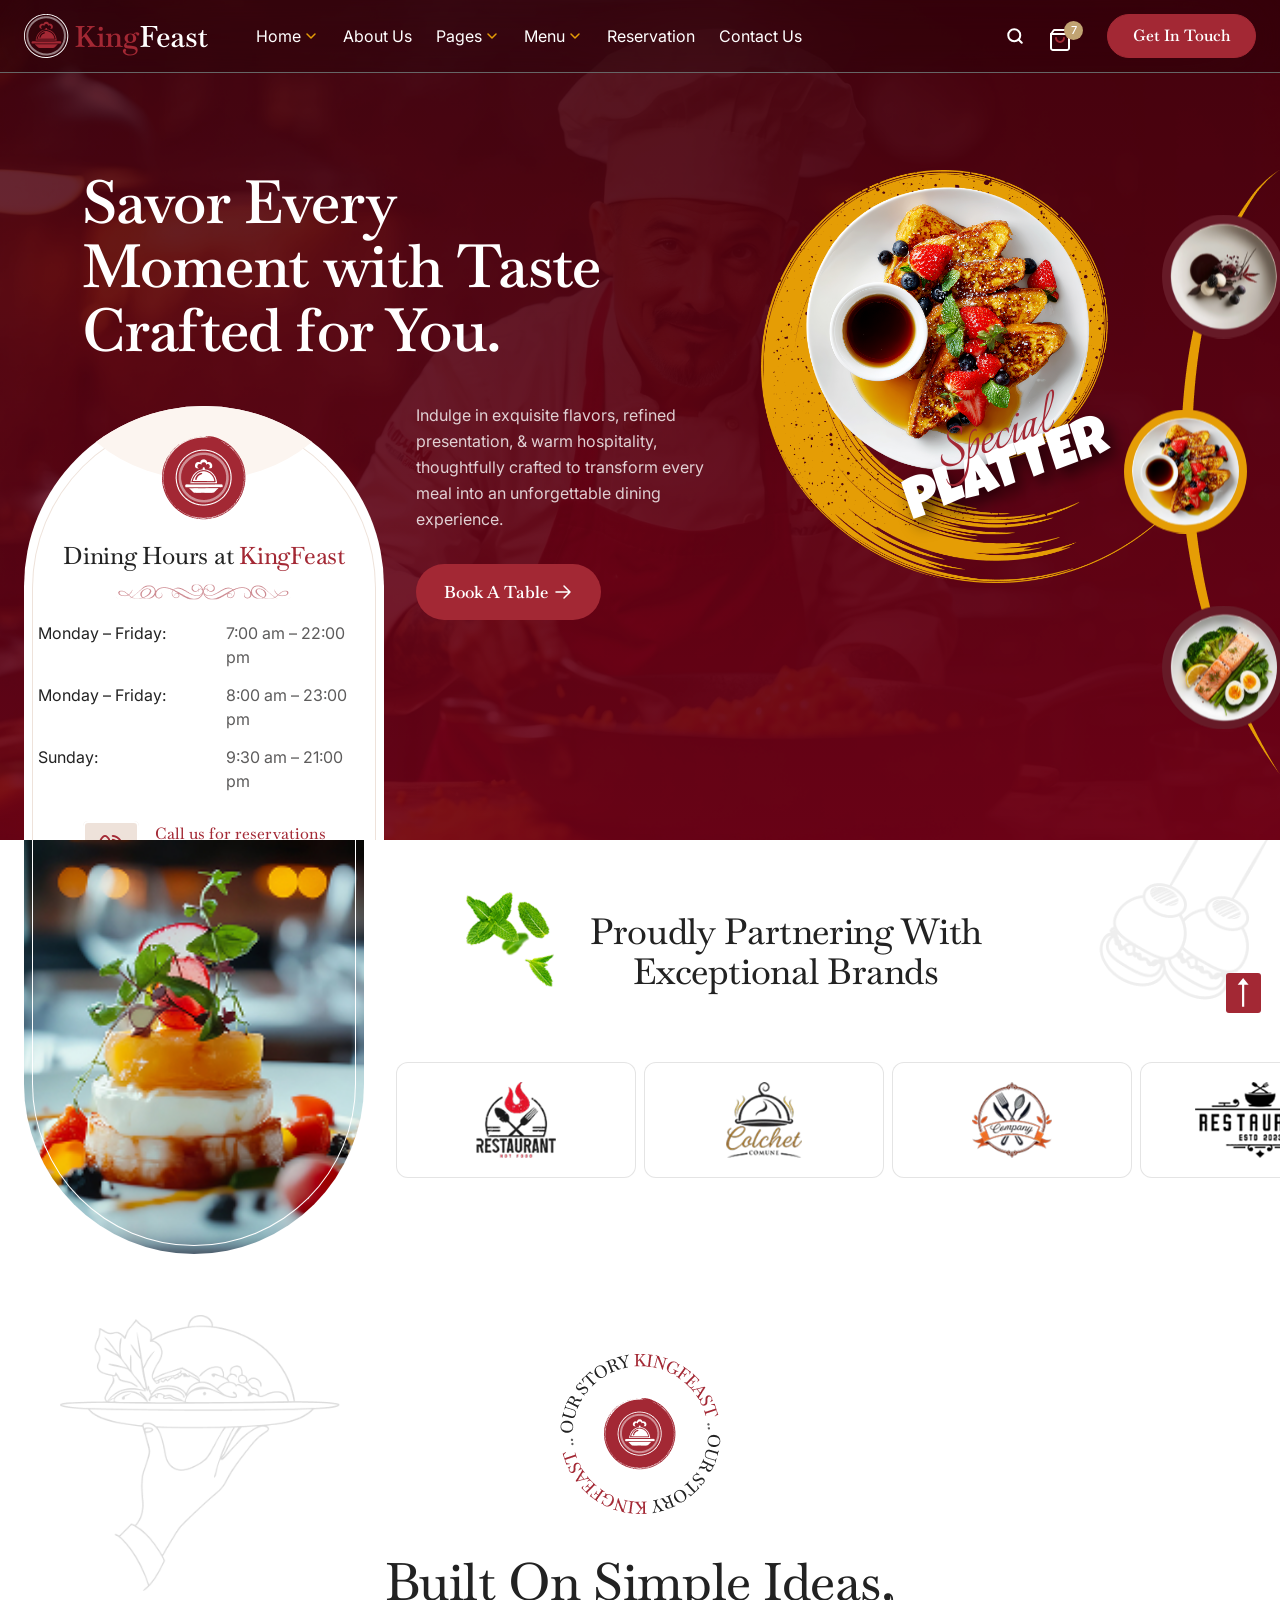
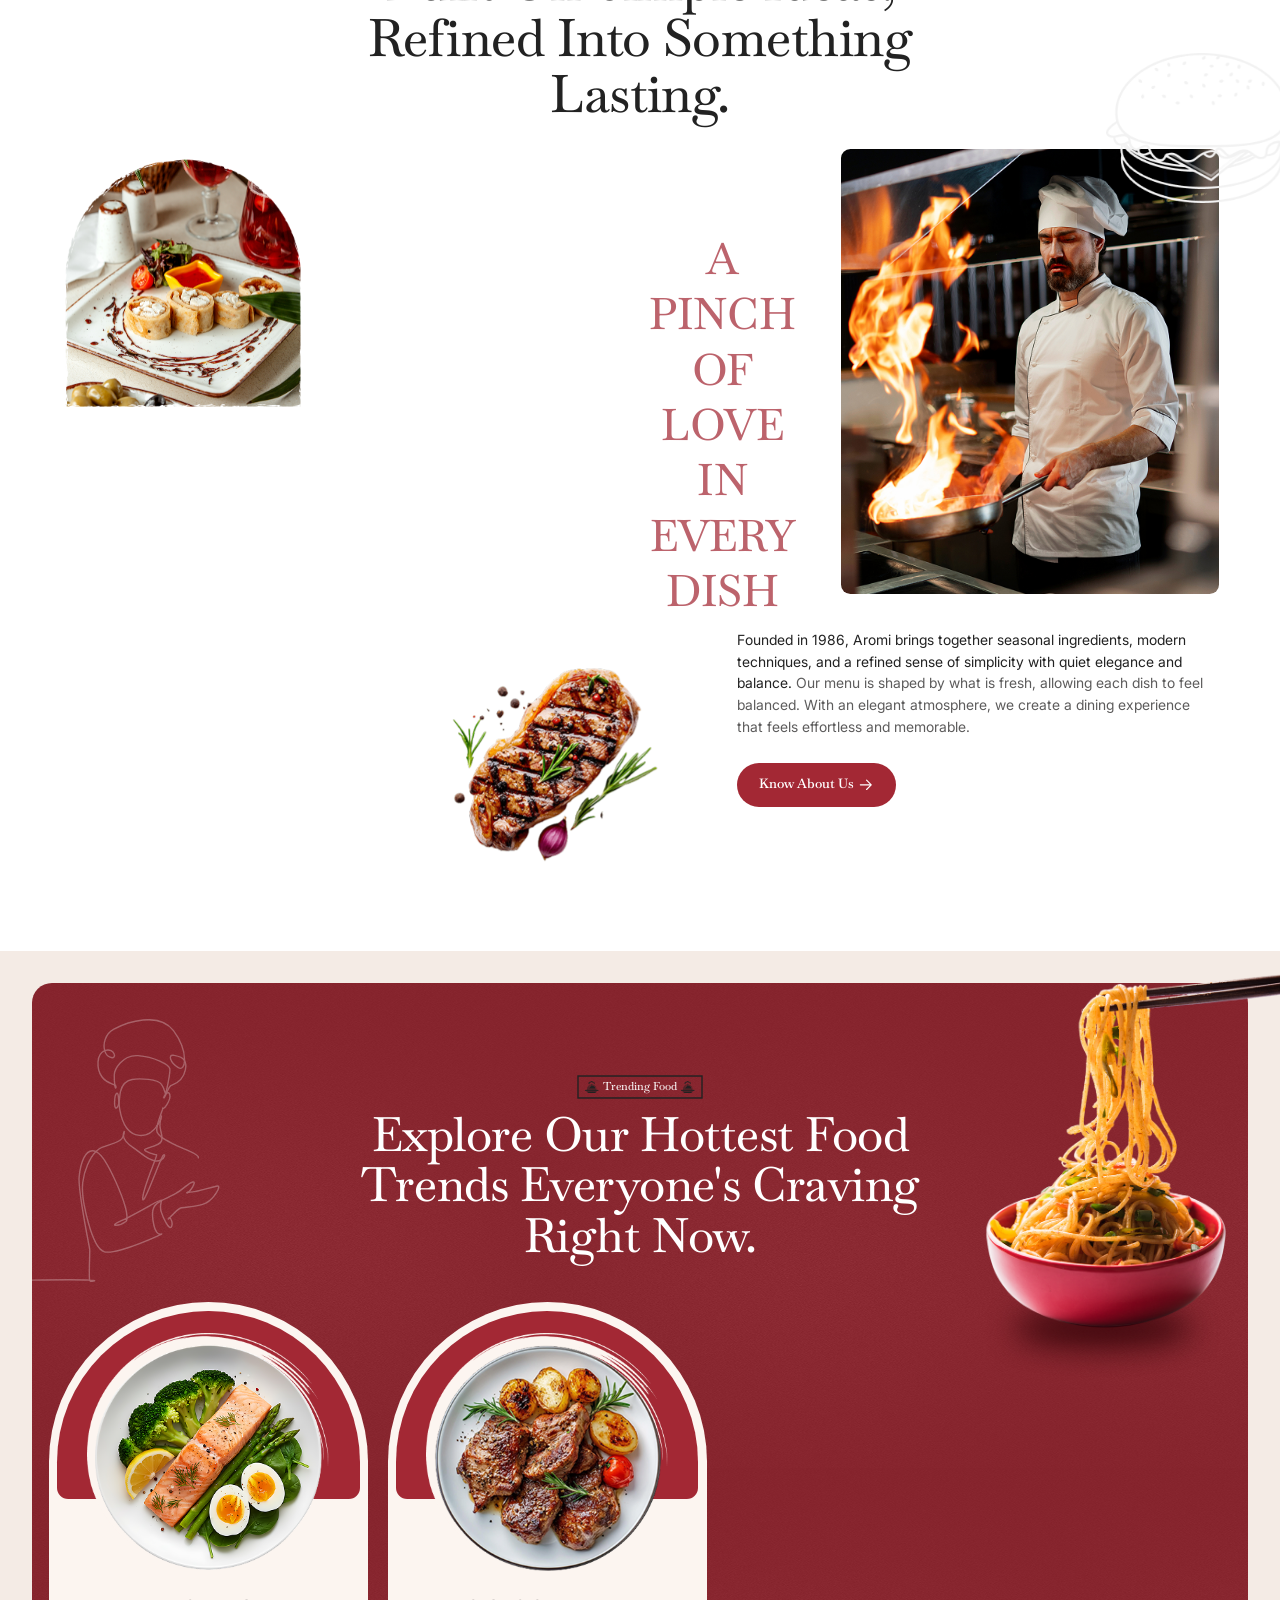
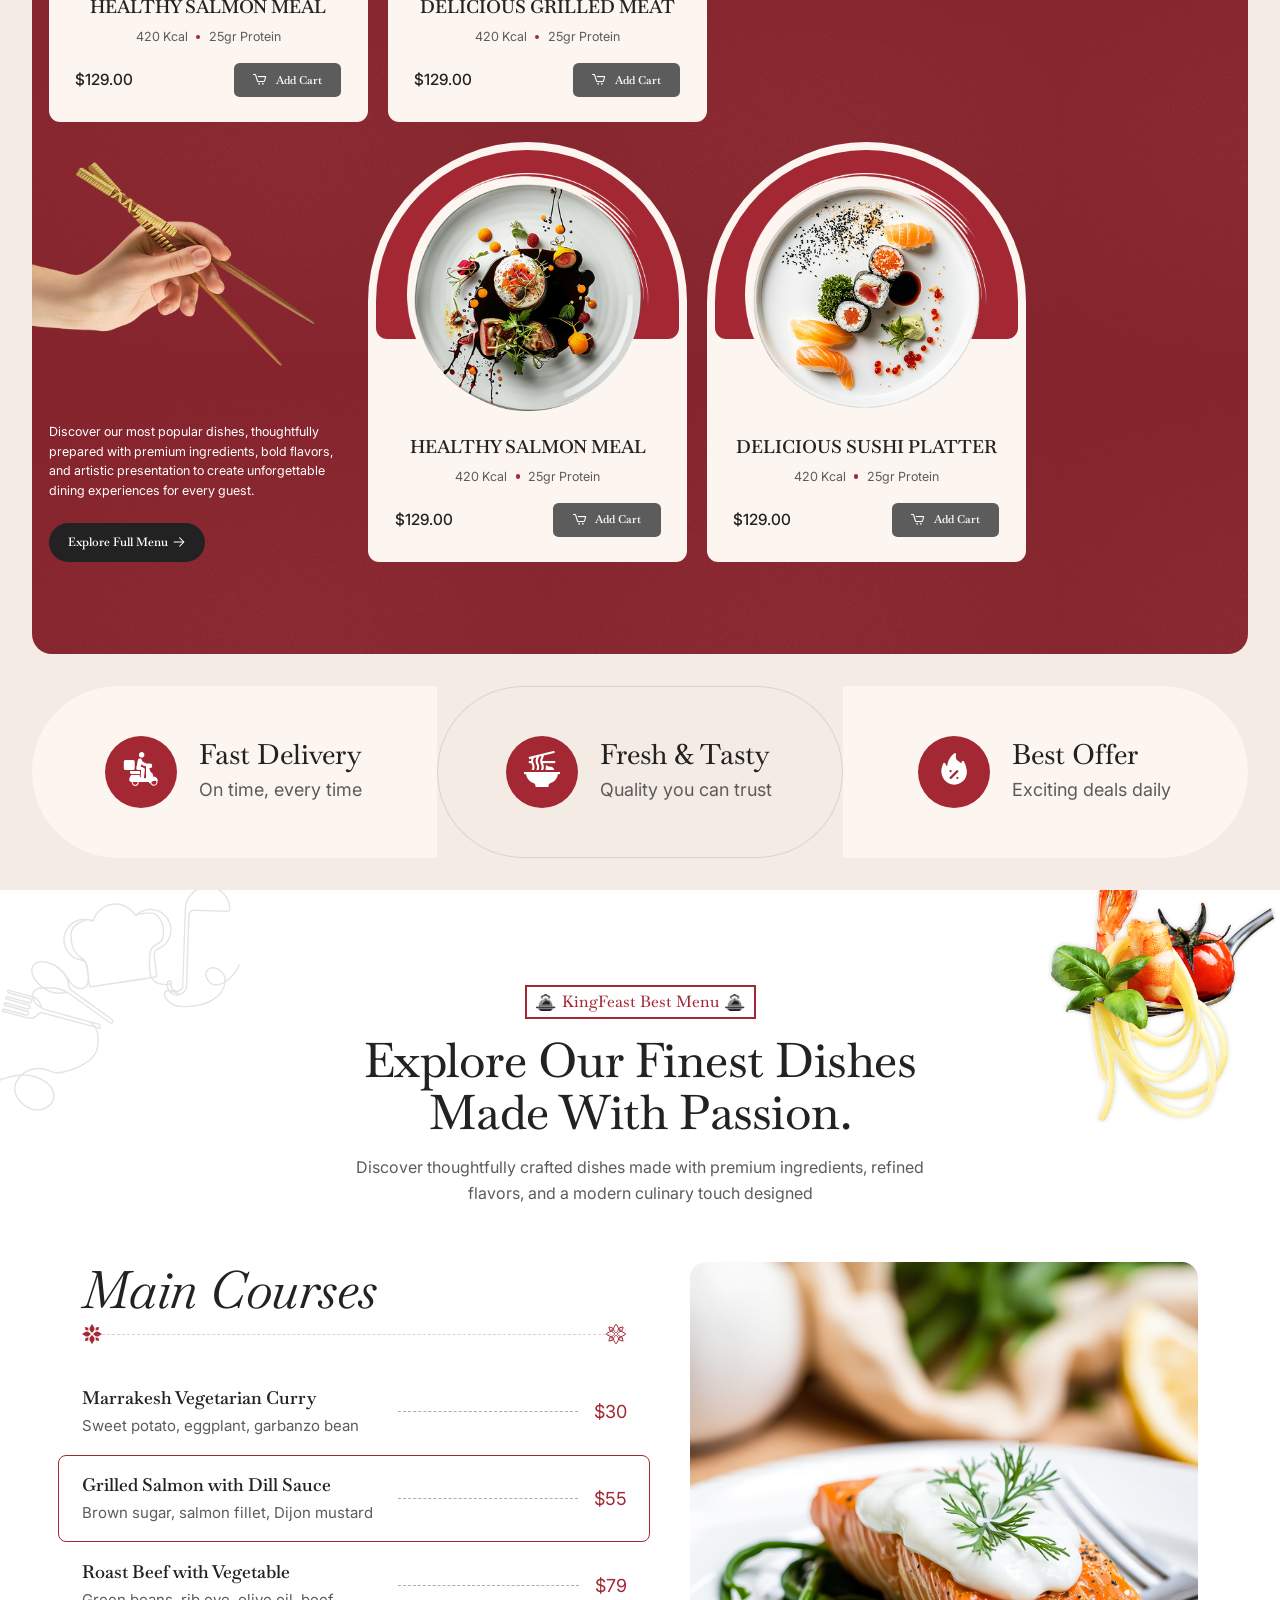
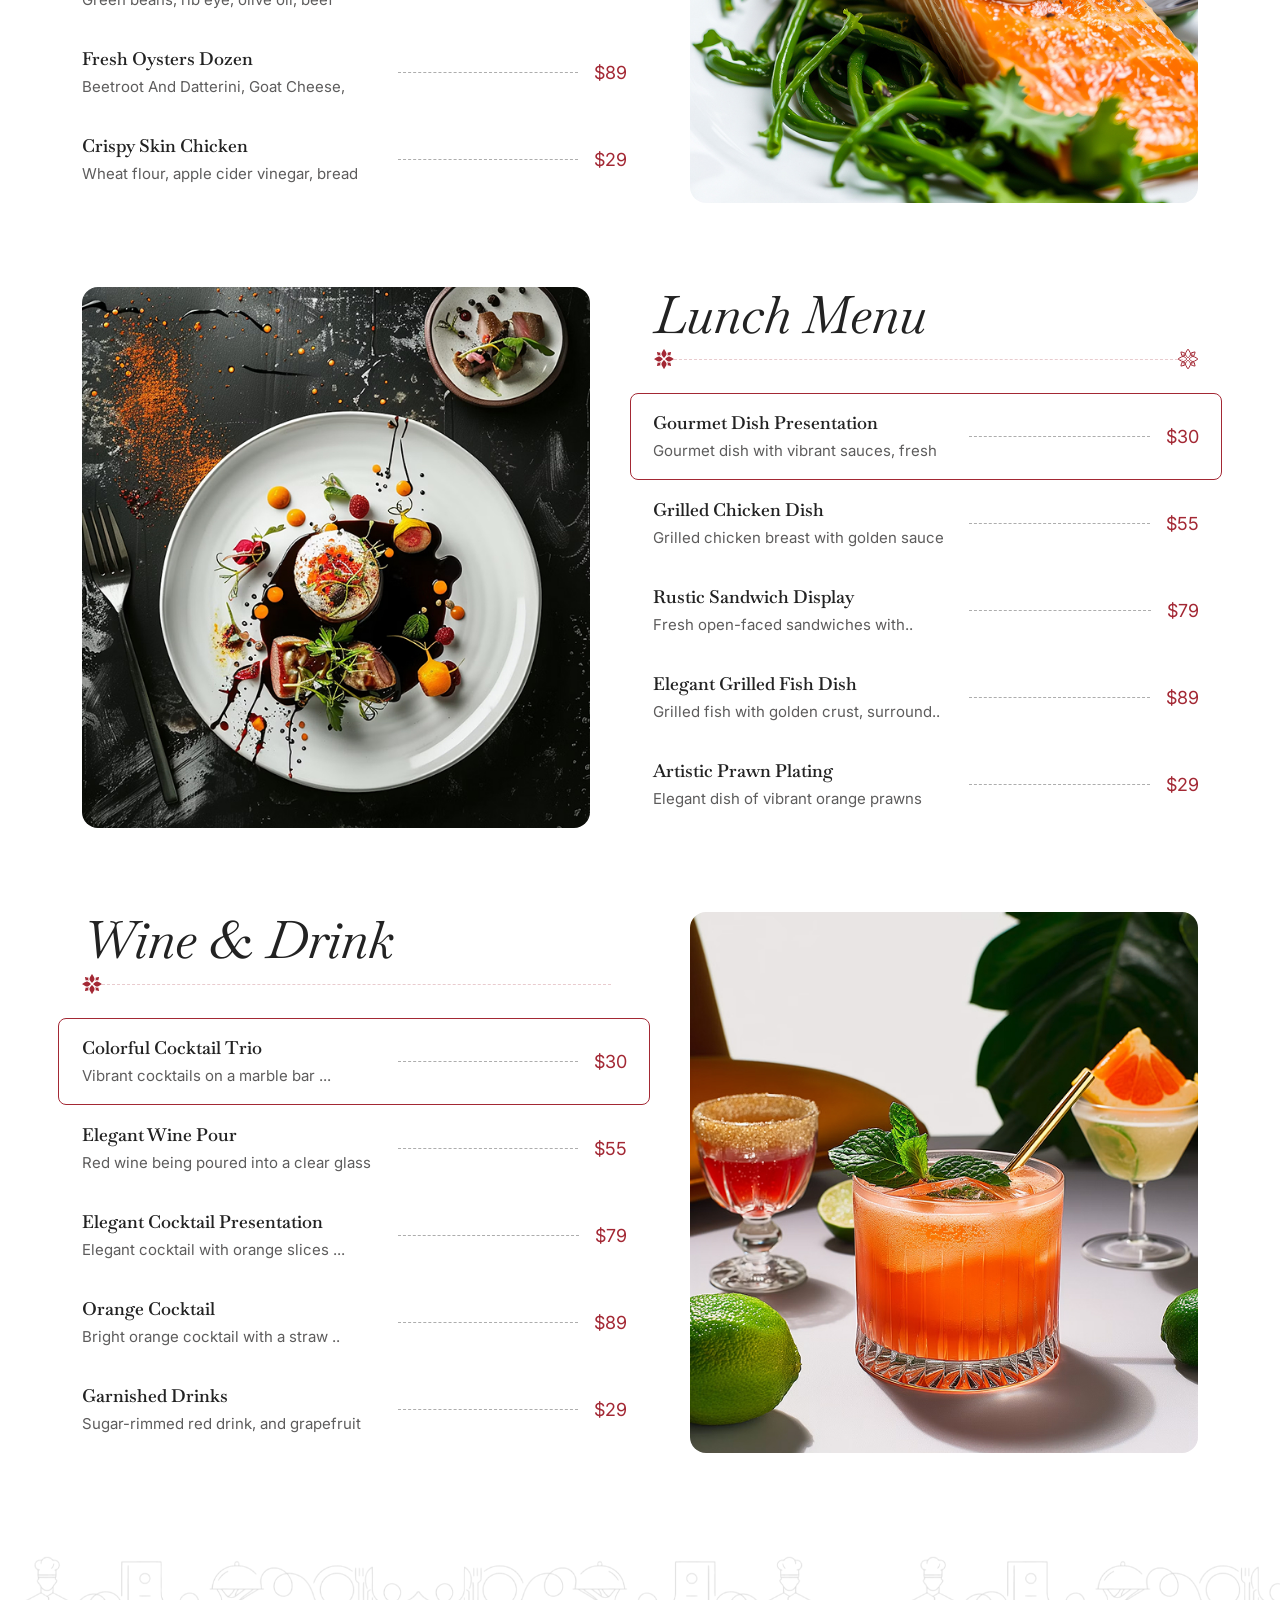
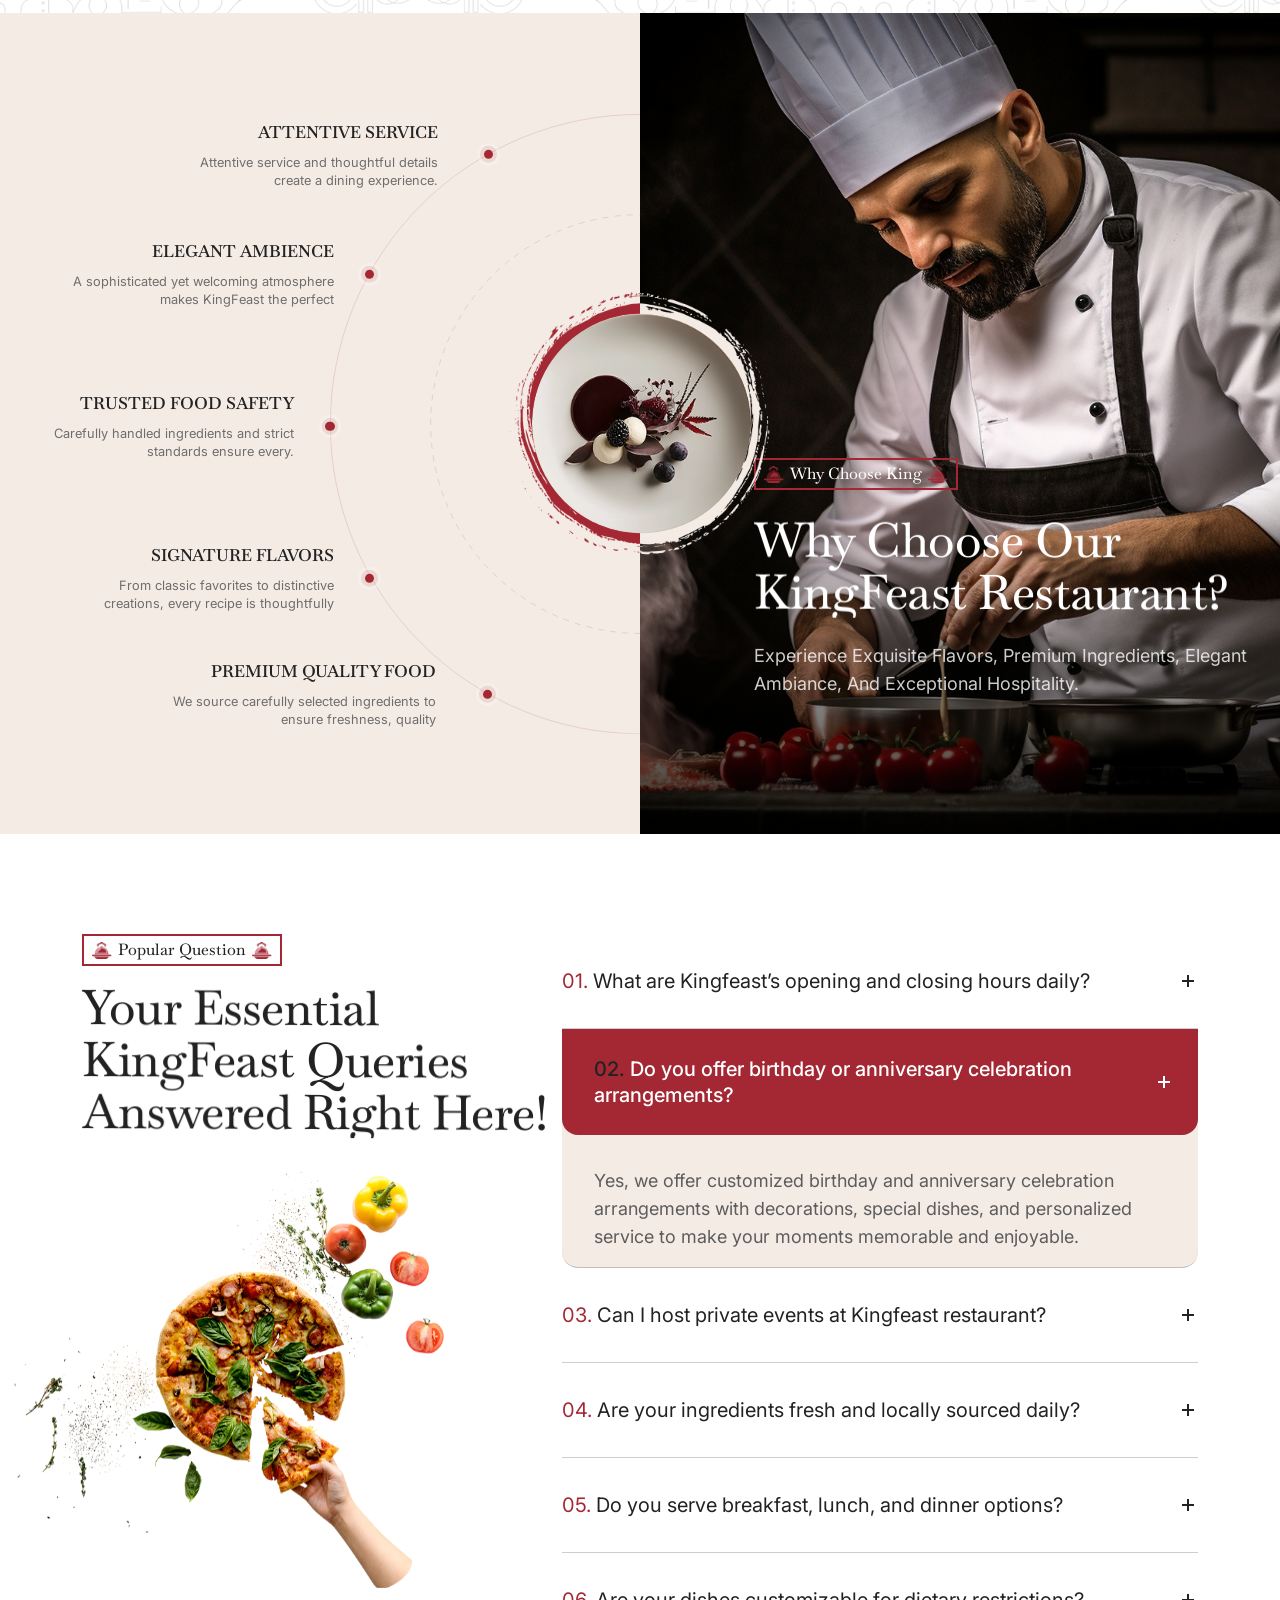
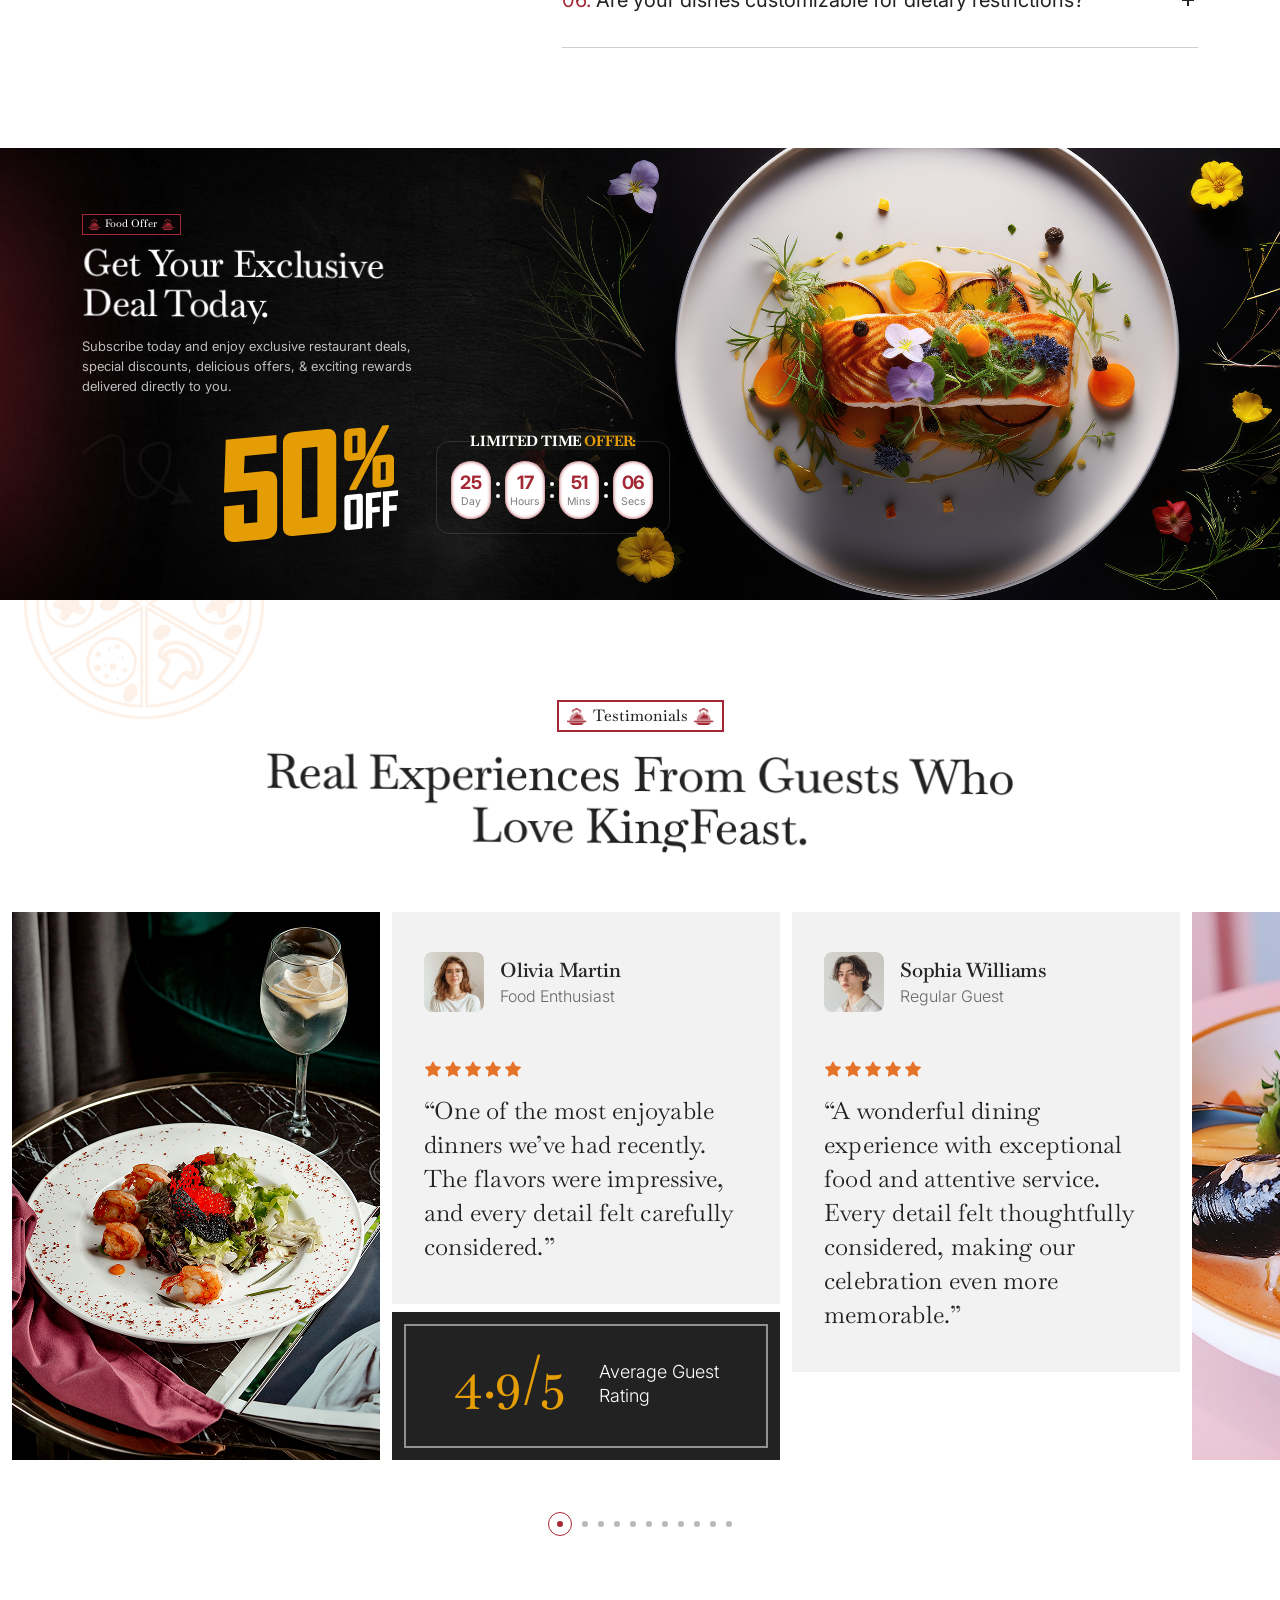
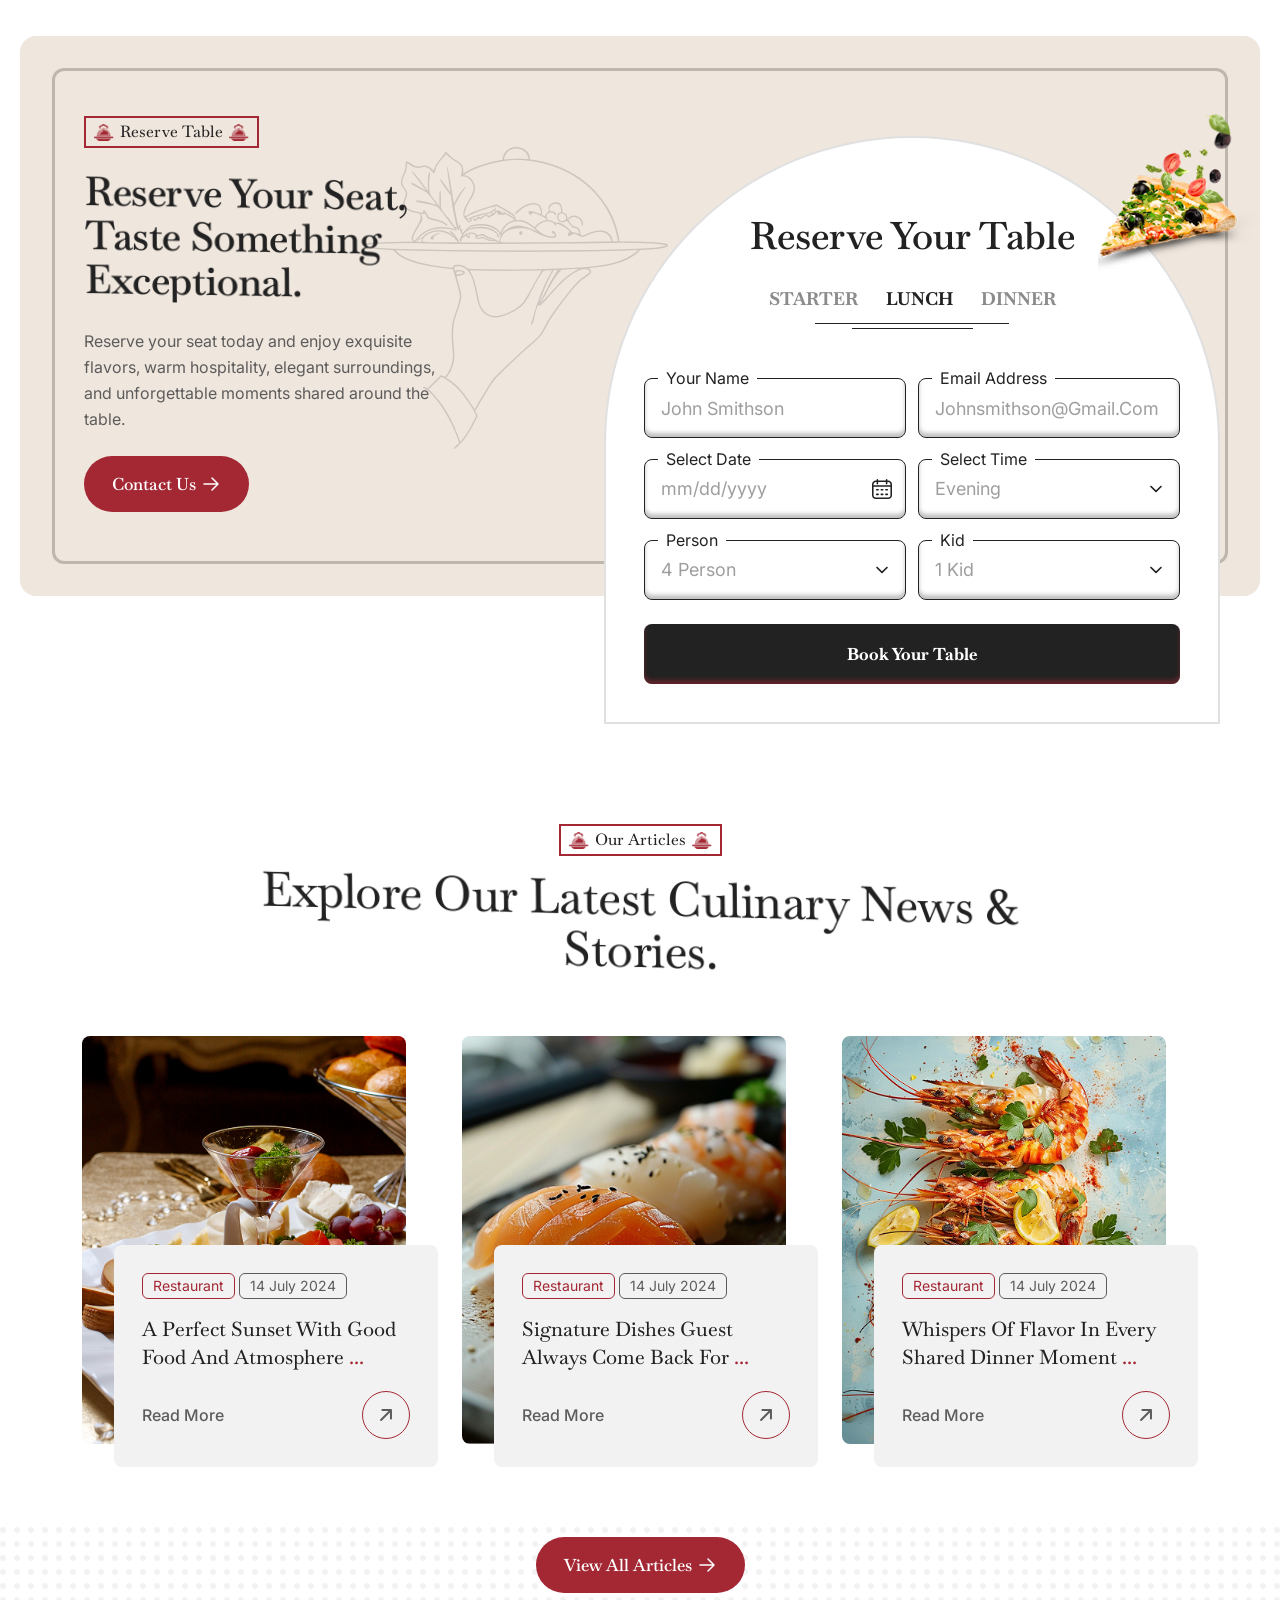
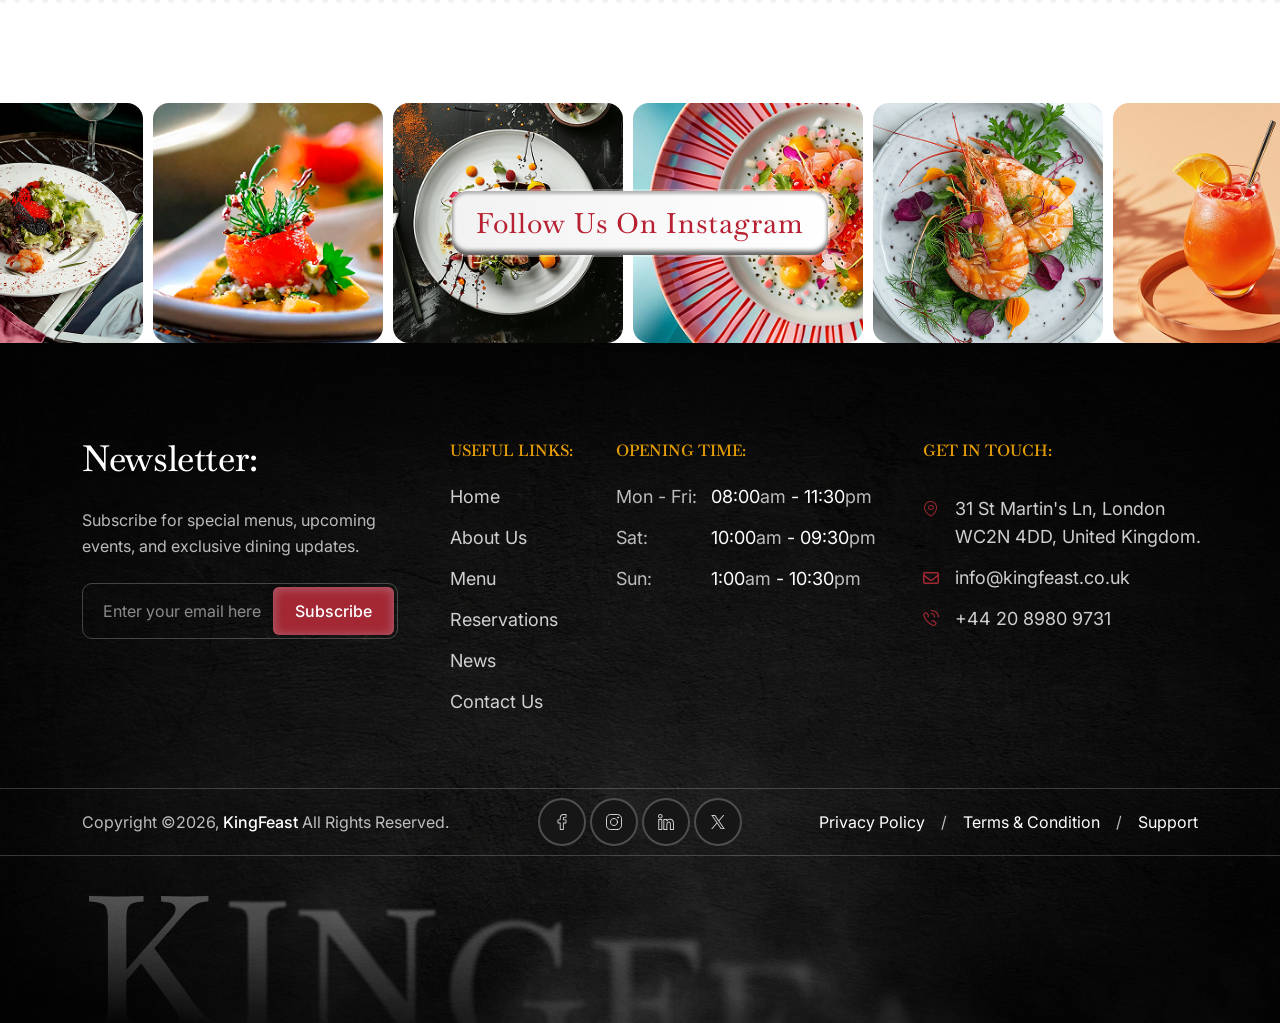
==== index-2.html @ e85d9d2f "h2-80%" ====
<!Doctype html>
<html class="no-js" lang="zxx">
    
    <head>
        <meta charset="utf-8">
        <meta http-equiv="x-ua-compatible" content="ie=edge">
        <title>KingFeast - Restaurant WordPress Theme</title>
        <meta name="description" content="">
        <meta name="viewport" content="width=device-width, initial-scale=1">
		<link rel="shortcut icon" type="image/x-icon" href="assets/img/favicon.png">
        <!-- Place favicon.ico in the root directory -->


		<!-- all-CSS-link-here -->
        <link rel="stylesheet" href="assets/css/bootstrap.min.css">
        <link rel="stylesheet" href="assets/css/swiper-bundle.min.css">
        <link rel="stylesheet" href="assets/css/all.min.css">
        <link rel="stylesheet" href="assets/css/odometer.min.css">
        <link rel="stylesheet" href="assets/css/nice-select.css">
        <link rel="stylesheet" href="assets/css/animate.css">
        <link rel="stylesheet" href="assets/css/magnific-popup.css">
        <link rel="stylesheet" href="assets/css/nice-select.css">
        <link rel="stylesheet" href="assets/css/flaticon_kingfeast.css">
        <link rel="stylesheet" href="assets/css/main.css">
    </head>

    <body class="kf-home-2" >

            
        <div class="kf-home-2-wrapper ">

            <!-- start preloader -->
            <div class="kf-preloader-1" role="status" aria-label="Loading KingFeast">

                <!-- top -->
                <div class="kf-preloader-1-top">
                    <div class="kf-preloader-1-logo wa-img-contain">
                        <img src="assets/img/logo/logo-1.svg" alt="KingFeast">
                    </div>
                    <p class="kf-preloader-1-label">Preparing your table</p>
                </div>

                <!-- photos, they keep changing while the page loads -->
                <div class="kf-preloader-1-frame wa-fix">
                    <div class="kf-preloader-1-item wa-img-cover wa-fix">
                        <img src="assets/img/categories/c1-img-1.jpg" alt="">
                    </div>
                    <div class="kf-preloader-1-item wa-img-cover wa-fix">
                        <img src="assets/img/choose/c1-img-1.jpg" alt="">
                    </div>
                    <div class="kf-preloader-1-item wa-img-cover wa-fix">
                        <img src="assets/img/categories/c1-img-3.jpg" alt="">
                    </div>
                    <div class="kf-preloader-1-item wa-img-cover wa-fix">
                        <img src="assets/img/choose/c1-img-4.jpg" alt="">
                    </div>
                    <div class="kf-preloader-1-item wa-img-cover wa-fix">
                        <img src="assets/img/choose/c1-img-3.jpg" alt="">
                    </div>
                    <div class="kf-preloader-1-item wa-img-cover wa-fix">
                        <img src="assets/img/categories/c1-img-4.jpg" alt="">
                    </div>
                    <div class="kf-preloader-1-item wa-img-cover wa-fix">
                        <img src="assets/img/choose/c1-img-6.jpg" alt="">
                    </div>
                    <div class="kf-preloader-1-item wa-img-cover wa-fix">
                        <img src="assets/img/choose/c1-img-5.jpg" alt="">
                    </div>
                </div>

                <!-- bottom -->
                <div class="kf-preloader-1-bottom">
                    <div class="kf-preloader-1-counter">
                        <span class="kf-preloader-1-count">0</span>
                        <span class="kf-preloader-1-percent">%</span>
                    </div>
                </div>

            </div>
            <!-- end preloader -->


            <!-- header-start -->
            <header class="kf-header-2-area">
                <div class="kf-header-2-container">
                    <div class="kf-header-2-flex">
                        <!-- logo -->
                        <div class="kf-header-2-logo wa-img-contain">
                            <a href="index-2.html">
                                <img src="assets/img/logo/logo-2.svg" alt="KingFeast">
                            </a>
                        </div>
                        <!-- menu -->
                        <div class="kf-header-1-menu d-xl-block d-none">
                            <nav class="kf-main-navigation">
                                <ul id="main-nav" class="nav navbar-nav">

                                    <li class="dropdown active">
                                        <a href="#">
                                            Home
                                            <span class="menu-arrow"><svg width="16" height="16" viewBox="0 0 16 16" fill="none" aria-hidden="true"><path d="M4 6L8 10L12 6" stroke="currentColor" stroke-width="1.5" stroke-linecap="round" stroke-linejoin="round"/></svg></span>
                                        </a>
                                        <ul class="dropdown-menu clearfix">
                                            <li><a href="index.html">Home One</a></li>
                                            <li><a href="index-2.html">Home Two</a></li>
                                            <li><a href="index-3.html">Home Three</a></li>
                                        </ul>
                                    </li>

                                    <li>
                                        <a href="about-us.html">About Us</a>
                                    </li>

                                    <li class="dropdown">
                                        <a href="#">
                                            Pages
                                            <span class="menu-arrow"><svg width="16" height="16" viewBox="0 0 16 16" fill="none" aria-hidden="true"><path d="M4 6L8 10L12 6" stroke="currentColor" stroke-width="1.5" stroke-linecap="round" stroke-linejoin="round"/></svg></span>
                                        </a>
                                        <ul class="dropdown-menu clearfix">
                                            <li><a href="team.html">Our Team</a></li>
                                            <li><a href="gallery.html">Gallery</a></li>
                                            <li><a href="testimonial.html">Testimonial</a></li>
                                            <li><a href="faqs.html">FAQs</a></li>
                                            <li><a href="404.html">404</a></li>
                                        </ul>
                                    </li>

                                    <li class="dropdown">
                                        <a href="#">
                                            Menu
                                            <span class="menu-arrow"><svg width="16" height="16" viewBox="0 0 16 16" fill="none" aria-hidden="true"><path d="M4 6L8 10L12 6" stroke="currentColor" stroke-width="1.5" stroke-linecap="round" stroke-linejoin="round"/></svg></span>
                                        </a>
                                        <ul class="dropdown-menu clearfix">
                                            <li><a href="menu.html">Menu Grid</a></li>
                                            <li><a href="menu-list.html">Menu List</a></li>
                                            <li><a href="menu-details.html">Menu Details</a></li>
                                        </ul>
                                    </li>

                                    <li>
                                        <a href="reservation.html">Reservation</a>
                                    </li>

                                    <li>
                                        <a href="contact-us.html">Contact Us</a>
                                    </li>

                                </ul>
                            </nav>
                        </div>

                        <!-- action-link -->
                        <div class="kf-header-1-action-link">

                            <!-- search-btn -->
                            <button type="button" class="kf-search-btn-1 search_btn_toggle" aria-label="Search">
                                <svg width="18" height="18" viewBox="0 0 18 18" fill="none" aria-hidden="true"><path d="M14.25 8.25C14.25 11.5637 11.5637 14.25 8.25 14.25C4.93629 14.25 2.25 11.5637 2.25 8.25C2.25 4.93629 4.93629 2.25 8.25 2.25C11.5637 2.25 14.25 4.93629 14.25 8.25Z" stroke="currentColor" stroke-width="2" stroke-linecap="round" stroke-linejoin="round"/><path d="M15.75 15.75L12.4875 12.4875" stroke="currentColor" stroke-width="2" stroke-linecap="round" stroke-linejoin="round"/></svg>
                                <span class="text">Search anything...</span>
                            </button>

                            <!-- cart-btn -->
                            <a href="#" class="kf-cart-btn-1" aria-label="Cart">
                                <svg width="24" height="24" viewBox="0 0 24 24" fill="none" aria-hidden="true"><path d="M6 2L3 6V20C3 20.5304 3.21071 21.0391 3.58579 21.4142C3.96086 21.7893 4.46957 22 5 22H19C19.5304 22 20.0391 21.7893 20.4142 21.4142C20.7893 21.0391 21 20.5304 21 20V6L18 2H6Z" stroke="currentColor" stroke-width="2" stroke-linecap="round" stroke-linejoin="round"/><path d="M3 6H21" stroke="currentColor" stroke-width="2" stroke-linecap="round" stroke-linejoin="round"/><path class="smile" d="M16 10C16 11.0609 15.5786 12.0783 14.8284 12.8284C14.0783 13.5786 13.0609 14 12 14C10.9391 14 9.92172 13.5786 9.17157 12.8284C8.42143 12.0783 8 11.0609 8 10" stroke-width="2" stroke-linecap="round" stroke-linejoin="round"/></svg>
                                <span class="count">7</span>
                            </a>

                            <!-- contact-btn -->
                            <a href="#" class="kf-header-1-button">Get In Touch</a>

                            <!-- offcanvas-btn -->
                            <button type="button" class="kf-offcanvas-btn-1 offcanvas_toggle" aria-label="Open menu">
                                <i class="fa-solid fa-bars"></i>
                            </button>
                        </div>
                    </div>
                </div>
            </header>
            <!-- header-end -->

            <!-- hero-start -->
            <section class="kf-hero-2-area">

                <!-- bg-image -->
                <div class="kf-hero-2-bg wa-img-cover wa-fix">
                    <img src="assets/img/hero/h2-bg-img.jpg" alt="">
                </div>

                <!-- content -->
                <div class="container kf-container-1">
                    <div class="kf-hero-2-content">
                        <h1 class="kf-h-1 kf-hero-2-title wa_text_effect" data-wa-text-wait>Savor Every Moment with Taste Crafted for You.</h1>
                        <div class="kf-hero-2-info">
                            <p class="kf-p-1 kf-hero-2-disc wow fadeInUp2" data-wow-delay="1s">Indulge in exquisite flavors, refined presentation, &amp; warm hospitality, thoughtfully crafted to transform every meal into an unforgettable dining experience.</p>
                            <div class="btn-elm wow fadeInUp2" data-wow-delay="1.3s">
                                <a href="#" class="kf-pr-btn-2">
                                    <span class="front">
                                        <span class="text">Book A Table</span>
                                        <svg width="20" height="20" viewBox="0 0 20 20" fill="none" aria-hidden="true"><path d="M3 10H17M17 10L11 4M17 10L11 16" stroke="currentColor" stroke-width="1.5" stroke-linecap="round" stroke-linejoin="round"/></svg>
                                    </span>
                                    <span class="back" aria-hidden="true">
                                        <span class="text">Book A Table</span>
                                        <svg width="20" height="20" viewBox="0 0 20 20" fill="none" aria-hidden="true"><path d="M3 10H17M17 10L11 4M17 10L11 16" stroke="currentColor" stroke-width="1.5" stroke-linecap="round" stroke-linejoin="round"/></svg>
                                    </span>
                                </a>
                            </div>
                        </div>
                    </div>
                </div>

                <!-- opening-card -->
                <div class="kf-hero-2-card wow fadeInUp2" data-wow-delay="1.6s">
                    <span class="kf-hero-2-card-line"></span>
                    <span class="kf-hero-2-card-bowl"></span>
                    <div class="kf-hero-2-card-icon wa-img-contain">
                        <img src="assets/img/hero/h2-card-icon.png" alt="">
                    </div>
                    <div class="kf-hero-2-card-content">
                        <div class="kf-hero-2-card-top">
                            <h4 class="kf-h-1 kf-hero-2-card-title">Dining Hours at <span>KingFeast</span></h4>
                            <div class="kf-hero-2-card-design wa-img-contain">
                                <img src="assets/img/hero/h2-card-design.png" alt="">
                            </div>
                            <ul class="wa-ul kf-hero-2-card-list">
                                <li>
                                    <span class="day">Monday – Friday:</span>
                                    <span class="time">7:00 am – 22:00 pm</span>
                                </li>
                                <li>
                                    <span class="day">Monday – Friday:</span>
                                    <span class="time">8:00 am – 23:00 pm</span>
                                </li>
                                <li>
                                    <span class="day">Sunday:</span>
                                    <span class="time">9:30 am – 21:00 pm</span>
                                </li>
                            </ul>
                        </div>
                        <div class="kf-hero-2-card-call">
                            <a href="tel:+17045550127" class="kf-hero-2-card-call-icon" aria-label="Call us">
                                <i class="flaticon-telephone flaticon"></i>
                            </a>
                            <div class="kf-hero-2-card-call-text">
                                <p class="label">Call us for reservations</p>
                                <a href="tel:+17045550127" class="number">(704) 555-0127</a>
                            </div>
                        </div>
                    </div>
                </div>

                <!-- slider-img -->
                <div class="kf-hero-2-slider-img">
                    <div class="swiper-wrapper">
                        <div class="swiper-slide">
                            <div class="kf-hero-2-slider-img-shape wa-img-contain">
                                <img src="assets/img/hero/h2-img-bg-shape.png" alt="">
                            </div>
                            <div class="kf-hero-2-slider-img-plate wa-img-contain">
                                <img src="assets/img/hero/h2-img-2.png" alt="">
                            </div>
                            <span class="kf-hero-2-slider-img-special"><span class="text">Special</span></span>
                            <span class="kf-hero-2-slider-img-platter"><span class="text">Platter</span></span>
                        </div>
                        <div class="swiper-slide">
                            <div class="kf-hero-2-slider-img-shape wa-img-contain">
                                <img src="assets/img/hero/h2-img-bg-shape.png" alt="">
                            </div>
                            <div class="kf-hero-2-slider-img-plate wa-img-contain">
                                <img src="assets/img/hero/h2-img-1.png" alt="">
                            </div>
                            <span class="kf-hero-2-slider-img-special"><span class="text">Special</span></span>
                            <span class="kf-hero-2-slider-img-platter"><span class="text">Platter</span></span>
                        </div>
                        <div class="swiper-slide">
                            <div class="kf-hero-2-slider-img-shape wa-img-contain">
                                <img src="assets/img/hero/h2-img-bg-shape.png" alt="">
                            </div>
                            <div class="kf-hero-2-slider-img-plate wa-img-contain">
                                <img src="assets/img/hero/h2-img-3.png" alt="">
                            </div>
                            <span class="kf-hero-2-slider-img-special"><span class="text">Special</span></span>
                            <span class="kf-hero-2-slider-img-platter"><span class="text">Platter</span></span>
                        </div>
                    </div>
                </div>

                <!-- preview-slider -->
                <div class="kf-hero-2-preview-slider-box">
                    <div class="kf-hero-2-preview-slider-line wa-img-contain">
                        <img src="assets/img/hero/h2-preview-slide-bg-line.png" alt="">
                    </div>
                    <div class="kf-hero-2-preview-slider">
                        <div class="swiper-wrapper">
                            <div class="swiper-slide">
                                <div class="kf-hero-2-preview-slider-item">
                                    <div class="kf-hero-2-preview-slider-img wa-img-cover wa-fix">
                                        <img src="assets/img/hero/h2-img-2.png" alt="">
                                    </div>
                                </div>
                            </div>
                            <div class="swiper-slide swiper-slide-active">
                                <div class="kf-hero-2-preview-slider-item">
                                    <div class="kf-hero-2-preview-slider-img wa-img-cover wa-fix">
                                        <img src="assets/img/hero/h2-img-1.png" alt="">
                                    </div>
                                </div>
                            </div>
                            <div class="swiper-slide">
                                <div class="kf-hero-2-preview-slider-item">
                                    <div class="kf-hero-2-preview-slider-img wa-img-cover wa-fix">
                                        <img src="assets/img/hero/h2-img-3.png" alt="">
                                    </div>
                                </div>
                            </div>
                        </div>
                    </div>
                </div>

            </section>
            <!-- hero-end -->

            <!-- clients-start -->
            <section class="kf-clients-2-area">

                <!-- bg-images -->
                <div class="kf-clients-2-bg-1 wa-img-contain">
                    <img src="assets/img/clients/c2-bg-img-1.png" alt="">
                </div>
                <div class="kf-clients-2-bg-2 wa-img-contain wow slideInDown">
                    <img src="assets/img/clients/c2-bg-img-2.png" alt="">
                </div>

                <!-- image -->
                <div class="kf-clients-2-img wa-img-cover wa-fix">
                    <img src="assets/img/footer/f1-img-1.jpg" alt="">
                </div>

                <!-- title -->
                <h2 class="kf-h-1 kf-clients-2-title wa_text_effect">Proudly Partnering With Exceptional Brands</h2>

                <!-- logos, the row is there twice so it can run round without a gap -->
                <div class="kf-clients-2-marquee">
                    <div class="kf-clients-2-track">
                        <div class="kf-clients-2-group">
                            <div class="kf-clients-2-card">
                                <div class="kf-clients-2-logo wa-img-contain">
                                    <img src="assets/img/clients/p1-logo-2.png" alt="Restaurant">
                                </div>
                            </div>
                            <div class="kf-clients-2-card">
                                <div class="kf-clients-2-logo wa-img-contain">
                                    <img src="assets/img/clients/p1-logo-3.png" alt="Colchet">
                                </div>
                            </div>
                            <div class="kf-clients-2-card">
                                <div class="kf-clients-2-logo wa-img-contain">
                                    <img src="assets/img/clients/p1-logo-4.png" alt="Company">
                                </div>
                            </div>
                            <div class="kf-clients-2-card">
                                <div class="kf-clients-2-logo wa-img-contain">
                                    <img src="assets/img/clients/p1-logo-5.png" alt="Restaurant">
                                </div>
                            </div>
                            <div class="kf-clients-2-card">
                                <div class="kf-clients-2-logo wa-img-contain">
                                    <img src="assets/img/clients/p1-logo-6.png" alt="Company">
                                </div>
                            </div>
                            <div class="kf-clients-2-card">
                                <div class="kf-clients-2-logo wa-img-contain">
                                    <img src="assets/img/clients/p1-logo-8.png" alt="Eats">
                                </div>
                            </div>
                            <div class="kf-clients-2-card">
                                <div class="kf-clients-2-logo wa-img-contain">
                                    <img src="assets/img/clients/p1-logo-9.png" alt="Food">
                                </div>
                            </div>
                            <div class="kf-clients-2-card">
                                <div class="kf-clients-2-logo wa-img-contain">
                                    <img src="assets/img/clients/p1-logo-10.png" alt="Company">
                                </div>
                            </div>
                            <div class="kf-clients-2-card">
                                <div class="kf-clients-2-logo wa-img-contain">
                                    <img src="assets/img/clients/p1-logo-7.png" alt="Tasty Bites">
                                </div>
                            </div>
                            <div class="kf-clients-2-card">
                                <div class="kf-clients-2-logo wa-img-contain">
                                    <img src="assets/img/clients/p1-logo-1.png" alt="Company">
                                </div>
                            </div>
                        </div>
                        <div class="kf-clients-2-group" aria-hidden="true">
                            <div class="kf-clients-2-card">
                                <div class="kf-clients-2-logo wa-img-contain">
                                    <img src="assets/img/clients/p1-logo-2.png" alt="">
                                </div>
                            </div>
                            <div class="kf-clients-2-card">
                                <div class="kf-clients-2-logo wa-img-contain">
                                    <img src="assets/img/clients/p1-logo-3.png" alt="">
                                </div>
                            </div>
                            <div class="kf-clients-2-card">
                                <div class="kf-clients-2-logo wa-img-contain">
                                    <img src="assets/img/clients/p1-logo-4.png" alt="">
                                </div>
                            </div>
                            <div class="kf-clients-2-card">
                                <div class="kf-clients-2-logo wa-img-contain">
                                    <img src="assets/img/clients/p1-logo-5.png" alt="">
                                </div>
                            </div>
                            <div class="kf-clients-2-card">
                                <div class="kf-clients-2-logo wa-img-contain">
                                    <img src="assets/img/clients/p1-logo-6.png" alt="">
                                </div>
                            </div>
                            <div class="kf-clients-2-card">
                                <div class="kf-clients-2-logo wa-img-contain">
                                    <img src="assets/img/clients/p1-logo-8.png" alt="">
                                </div>
                            </div>
                            <div class="kf-clients-2-card">
                                <div class="kf-clients-2-logo wa-img-contain">
                                    <img src="assets/img/clients/p1-logo-9.png" alt="">
                                </div>
                            </div>
                            <div class="kf-clients-2-card">
                                <div class="kf-clients-2-logo wa-img-contain">
                                    <img src="assets/img/clients/p1-logo-10.png" alt="">
                                </div>
                            </div>
                            <div class="kf-clients-2-card">
                                <div class="kf-clients-2-logo wa-img-contain">
                                    <img src="assets/img/clients/p1-logo-7.png" alt="">
                                </div>
                            </div>
                            <div class="kf-clients-2-card">
                                <div class="kf-clients-2-logo wa-img-contain">
                                    <img src="assets/img/clients/p1-logo-1.png" alt="">
                                </div>
                            </div>
                        </div>
                    </div>
                </div>

            </section>
            <!-- clients-end -->

            <!-- about-start -->
            <section class="kf-about-2-area">

                <!-- bg-image: the waiter (a2-bg-img-1.png) -->
                <div class="kf-about-2-bg-img-2 wa-img-contain" data-kf-drift="40">
                    <img src="assets/img/about/a2-bg-img-1.png" alt="">
                </div>

                <!-- title -->
                <div class="kf-about-2-sec-title">
                    <div class="kf-about-2-circle">
                        <div class="kf-about-2-circle-text wa-img-contain">
                            <img src="assets/img/about/a2-circle-text.png" alt="">
                        </div>
                        <div class="kf-about-2-circle-icon wa-img-contain">
                            <img src="assets/img/about/a2-icon.png" alt="">
                        </div>
                    </div>
                    <h2 class="kf-h-1 kf-about-2-title wa_text_effect">Built On Simple Ideas, Refined Into Something Lasting.</h2>
                </div>

                <div class="kf-about-2-wrap">

                    <!-- left -->
                    <div class="kf-about-2-left">
                        <div class="kf-about-2-img-2 wa-img-cover wa-video-cover wa-fix wow fadeInLeft2">
                            <video src="assets/img/about/a2-video.mp4" muted autoplay loop></video>
                        </div>
                        <div class="kf-about-2-img-1 wa-img-contain wow fadeInLeft2" data-wow-delay=".2s">
                            <img src="assets/img/about/a2-img-1.png" alt="">
                        </div>
                        <div class="kf-about-2-img-3 wa-img-contain wow fadeInLeft2" data-wow-delay=".4s">
                            <img src="assets/img/about/a2-img-3.png" alt="">
                        </div>
                    </div>

                    <!-- right -->
                    <div class="kf-about-2-right">
                        <div class="kf-about-2-img-4 wa-img-cover wa-fix wow fadeInRight2">
                            <img src="assets/img/about/a2-img-4.png" alt="">
                        </div>
                        <h3 class="kf-h-1 kf-about-2-inner-title wa_text_effect">A Pinch of love in every dish</h3>
                        <p class="kf-p-1 kf-about-2-inner-disc wow fadeInUp2"><span class="has-clr">Founded in 1986, Aromi brings together seasonal ingredients, modern techniques, and a refined sense of simplicity with quiet elegance and balance.</span> Our menu is shaped by what is fresh, allowing each dish to feel balanced. With an elegant atmosphere, we create a dining experience that feels effortless and memorable.</p>
                        <div class="elm-btn wow fadeInUp2">
                            <a href="about-us.html" class="kf-pr-btn-2 ">
                                <span class="front">
                                    <span class="text">Know About Us</span>
                                    <svg width="20" height="20" viewBox="0 0 20 20" fill="none" aria-hidden="true"><path d="M3 10H17M17 10L11 4M17 10L11 16" stroke="currentColor" stroke-width="1.5" stroke-linecap="round" stroke-linejoin="round"/></svg>
                                </span>
                                <span class="back" aria-hidden="true">
                                    <span class="text">Know About Us</span>
                                    <svg width="20" height="20" viewBox="0 0 20 20" fill="none" aria-hidden="true"><path d="M3 10H17M17 10L11 4M17 10L11 16" stroke="currentColor" stroke-width="1.5" stroke-linecap="round" stroke-linejoin="round"/></svg>
                                </span>
                            </a>
                        </div>

                    </div>

                    <!-- bg-image: the burger (a2-bg-img-2.png), over the chef photo -->
                    <div class="kf-about-2-bg-img-1 wa-img-contain">
                        <img src="assets/img/about/a2-bg-img-2.png" alt="">
                    </div>

                </div>

            </section>
            <!-- about-end -->

            <!-- products-start -->
            <section class="kf-products-2-area">

                <!-- box -->
                <div class="kf-products-2-box" data-background="assets/img/menu/m1-bg-noise.png">
                    <div class="kf-products-2-wrap">

                        <!-- bg-images -->
                        <div class="kf-products-2-bg-vector">
                            <!-- inline, so the lines can be drawn like with a pen (main.js, kfProducts2VectorDraw): p2-bg-vector.svg cut into its strokes -->
                            <svg viewBox="0 0 395 378" fill="none" aria-hidden="true">
                                <g opacity="0.28" stroke="white" stroke-width="2" stroke-miterlimit="10" stroke-linecap="round" stroke-linejoin="round">
                                <path d="M0 375.063C0 375.063 61.1179 374.164 82.243 374.99"/>
                                <path d="M82.243 374.99C87.6585 375.201 90.4458 375.526 88.9015 376.009C84.636 377.341 82.9244 377.622 82.243 374.99Z"/>
                                <path d="M82.243 374.99C81.7153 372.951 81.8053 369.165 81.8053 362.768C81.8053 348.107 82.7523 332.974 82.2788 330.136C81.8053 327.298 65.2492 245.012 67.142 226.568C68.9817 208.628 75.7454 183.531 91.3486 190.44"/>
                                <path d="M91.3486 190.44C91.7873 190.635 92.2329 190.854 92.6857 191.1C107.397 199.084 136.301 266.065 135.922 285.869"/>
                                <path d="M91.3486 190.44C82.291 199.731 74.5274 217.17 72.3468 234.609C69.5083 257.308 85.1186 329.664 103.567 334.394C122.015 339.123 194.39 305.547 184.928 308.856C175.467 312.165 171.21 286.156 173.102 274.333C174.098 268.109 178.895 264.244 185.217 260.876"/>
                                <path d="M91.3486 190.44C94.0812 187.637 96.9315 185.576 99.7819 184.48C112.08 179.75 123.906 177.386 128.164 172.184C129.304 170.79 130.139 169.228 130.732 167.741"/>
                                <path d="M135.922 285.869C135.874 288.353 135.366 290.094 134.312 290.885C124.852 297.978 107.349 298.453 127.217 289.938C129.865 288.804 132.807 287.417 135.922 285.869Z"/>
                                <path d="M135.922 285.869C156.173 275.804 183.697 258.915 184.927 260.144C185.101 260.318 185.19 260.563 185.217 260.876"/>
                                <path d="M185.217 260.876C185.409 263.114 182.437 268.813 184.927 276.697C187.766 285.683 196.278 303.653 199.592 298.451C202.277 294.232 199.361 286.278 196.901 285.696"/>
                                <path d="M185.217 260.876C190.904 257.846 197.825 255.217 204.322 251.633C218.041 244.065 223.716 235.553 230.339 234.135C236.839 232.743 226.477 247.752 222.961 249.2"/>
                                <path d="M196.901 285.696C196.329 285.56 195.781 285.824 195.334 286.628C194.664 287.833 195.398 287.218 196.901 285.696Z"/>
                                <path d="M196.901 285.696C200.707 281.842 209.446 272.172 212.837 271.494C217.567 270.548 238.381 269.603 249.732 263.927C261.086 258.253 271.966 238.862 265.816 239.81C259.667 240.756 236.016 248.322 230.339 248.322C227.364 248.322 224.519 248.842 222.961 249.2"/>
                                <path d="M222.961 249.2C221.548 249.526 221.195 249.718 222.77 249.268C222.832 249.25 222.895 249.228 222.961 249.2Z"/>
                                <path d="M130.732 167.741C132.354 163.675 132.169 160.175 131.476 162.253L131.454 162.319C131.085 163.425 130.466 165.275 130.732 167.741Z"/>
                                <path d="M130.732 167.741C131.163 171.731 133.909 177.335 143.774 184.005C158.903 194.237 165.242 202.376 175.782 203.7"/>
                                <path d="M175.782 203.7C176.447 203.784 177.13 203.84 177.832 203.869C180.515 203.976 182.71 203.451 184.458 202.608"/>
                                <path d="M175.782 203.7C170.311 218.236 158.439 246.721 158.439 257.781C158.439 270.259 176.131 221.635 184.458 202.608"/>
                                <path d="M175.782 203.7C177.797 198.345 178.943 194.883 178.307 194.883C175.942 194.883 159.584 190.21 161.251 187.431C162.919 184.652 182.098 182.708 185.155 175.759C185.905 174.055 186.169 172.249 186.142 170.393"/>
                                <path d="M184.458 202.608C190.415 199.733 191.165 193.163 188.239 195.357C187.576 195.854 186.228 198.562 184.458 202.608Z"/>
                                <path d="M186.142 170.393C186.057 164.685 183.209 158.494 183.209 153.251C183.209 150.266 183.773 146.459 184.329 143.552"/>
                                <path d="M186.142 170.393C182.872 168.058 180.245 165.441 179.039 162.424C178.206 160.342 178.483 157.011 179.358 153.091"/>
                                <path d="M186.142 170.393C191.906 174.51 199.668 177.751 205.166 180.765C213.783 185.488 234.63 191.603 237.966 197.438C238.276 197.98 238.427 198.688 238.447 199.517"/>
                                <path d="M184.329 143.552C185.067 139.693 185.789 137.418 185.155 140.746C185.019 141.456 184.744 142.416 184.329 143.552Z"/>
                                <path d="M184.329 143.552C183.39 146.124 181.733 149.597 179.358 153.091"/>
                                <path d="M179.358 153.091C174.163 160.736 165.532 168.485 153.467 167.145C133.454 164.922 127.339 140.746 125.395 129.354C124.896 126.436 124.58 123.373 124.33 120.472"/>
                                <path d="M179.358 153.091C181.063 145.458 185.037 135.588 187.509 128.34"/>
                                <path d="M124.33 120.472C123.602 112.043 123.429 104.985 120.947 106.846C117.611 109.347 116.5 130.188 120.947 127.687C122.712 126.695 123.689 123.908 124.33 120.472Z"/>
                                <path d="M124.33 120.472C125.304 115.251 125.5 108.534 126.505 104.346C128.173 97.3975 132.065 88.7845 143.182 86.839C154.301 84.8935 180.151 86.2831 185.433 93.7871C190.713 101.29 190.713 109.625 191.547 106.847C192.381 104.068 198.497 76.835 197.384 71.2778C196.273 65.7192 175.148 54.3256 151.8 52.6593C128.453 50.9918 117.89 73.5012 117.612 80.1701C117.458 83.8706 117.817 90.5657 118.405 94.8908"/>
                                <path d="M118.405 94.8908C118.877 98.3602 119.495 100.305 120.114 97.9547C120.49 96.5284 119.79 95.6494 118.405 94.8908Z"/>
                                <path d="M118.405 94.8908C114.662 92.8408 105.911 91.6693 99.8244 82.9493C91.6896 71.2918 91.7555 50.3789 103.892 45.4932"/>
                                <path d="M103.892 45.4932C104.196 45.3708 104.508 45.2585 104.827 45.1567C117.89 40.9891 123.172 59.3282 111.498 54.8828C107.825 53.4842 105.197 49.9679 103.892 45.4932Z"/>
                                <path d="M103.892 45.4932C101.049 35.7444 104.482 21.4468 117.056 14.5901C135.401 4.58606 181.82 -11.2531 202.666 16.8135C214.152 32.2793 218.719 48.9261 218.504 59.594"/>
                                <path d="M218.504 59.594C218.329 68.2856 214.981 73.0083 209.616 69.8895C197.663 62.9426 194.606 50.7152 202.388 52.1061C207.46 53.0119 215.014 53.9172 218.504 59.594Z"/>
                                <path d="M218.504 59.594C220.368 62.6263 221.073 67.02 219.622 73.5025C215.452 92.1209 202.111 93.7885 198.775 95.7326C196.922 96.8136 194.468 102.441 192.415 107.039"/>
                                <path d="M192.415 107.039C190.772 110.716 189.386 113.733 188.768 113.239C188.02 112.641 190.086 108.99 192.415 107.039Z"/>
                                <path d="M192.415 107.039C194.416 105.361 196.613 104.94 197.384 108.792C198.871 116.225 190.196 128.516 187.509 128.34"/>
                                <path d="M187.509 128.34C187.182 128.318 186.943 128.112 186.823 127.69C185.711 123.799 189.045 113.519 189.602 119.63C189.749 121.244 188.85 124.406 187.509 128.34Z"/>
                                <path d="M238.447 199.517C238.634 207.605 226.214 227.199 225.459 216.612C224.968 209.753 231.104 201.741 238.447 199.517Z"/>
                                <path d="M238.447 199.517C243.597 197.957 249.341 199.245 253.81 205.774C260.463 215.494 279.361 246.876 290.659 269.48"/>
                                <path d="M290.659 269.48C297.771 283.711 301.871 294.464 298.005 294.141C293.232 293.744 291.115 281.964 290.659 269.48Z"/>
                                <path d="M290.659 269.48C290.159 255.794 291.656 241.262 293.836 239.954C296.828 238.159 314.422 235.505 324.735 235.691"/>
                                <path d="M324.735 235.691C325.861 235.711 326.9 235.765 327.824 235.858"/>
                                <path d="M324.735 235.691C323.213 226.981 322.693 218.668 326.355 212.444C328.862 208.184 332.65 204.074 336.563 200.273"/>
                                <path d="M324.735 235.691C326.68 246.813 330.26 258.581 328.857 267.464C326.355 283.304 317.183 326.655 304.675 328.321C294.607 329.663 254.284 303.458 238.935 291.009"/>
                                <path d="M327.824 235.858C330.23 236.099 331.854 236.602 332.194 237.452C333.862 241.621 333.028 263.296 330.526 249.958C329.664 245.361 328.604 240.468 327.824 235.858Z"/>
                                <path d="M327.824 235.858C326.34 227.089 325.867 219.343 329.692 216.612C335.529 212.444 382.226 197.438 371.385 196.604C366.195 196.205 350.683 198.099 336.563 200.273"/>
                                <path d="M336.563 200.273C329.302 201.391 322.409 202.584 317.478 203.576"/>
                                <path d="M336.563 200.273C342.12 194.876 347.93 190.103 350.687 186.408"/>
                                <path d="M317.478 203.576C311.97 204.685 308.908 205.545 310.513 205.774C312.151 206.008 314.773 205.061 317.478 203.576Z"/>
                                <path d="M317.478 203.576C324.412 199.77 331.887 192.435 324.688 192.435C315.775 192.435 298.26 200.373 294.54 208.588"/>
                                <path d="M294.54 208.588C294.084 209.596 293.835 210.607 293.835 211.609C293.835 220.78 294.669 234.952 299.672 229.116C303.209 224.989 300.909 214.608 294.54 208.588Z"/>
                                <path d="M294.54 208.588C291.903 206.096 288.569 204.351 284.662 204.107C271.321 203.273 232.963 176.596 246.304 184.932C254.716 190.189 310.206 189.148 350.687 186.408"/>
                                <path d="M350.687 186.408C374.407 184.802 392.974 182.613 393.897 180.765C396.399 175.763 352.205 183.266 359.709 181.599C367.214 179.931 367.214 162.424 356.373 156.589C350.666 153.517 339.874 155.99 332.272 158.9"/>
                                <path d="M350.687 186.408C352.446 184.048 352.961 182.128 351.371 180.765C345.534 175.763 293.001 181.599 274.656 179.097C256.311 176.597 273.822 159.924 284.662 155.755C289.264 153.986 294.466 155.522 298.101 157.811"/>
                                <path d="M332.272 158.9C325.435 161.517 321.178 164.487 325.521 164.092C328.767 163.797 331.177 161.623 332.272 158.9Z"/>
                                <path d="M332.272 158.9C334.272 153.928 331.884 147.124 322.185 146.585C313.212 146.087 302.749 152.441 298.101 157.811"/>
                                <path d="M298.101 157.811C294.973 161.423 294.478 164.59 298.838 164.926C305.077 165.406 303.029 160.915 298.101 157.811Z"/>
                                <path d="M238.935 291.009C235.216 287.993 232.963 285.784 232.963 284.971C232.963 280.804 232.963 267.465 236.298 279.136C236.949 281.414 237.886 285.661 238.935 291.009Z"/>
                                <path d="M238.935 291.009C243.262 313.062 249.498 353.839 245.47 352.498C240.468 350.83 202.944 306.647 202.11 320.818C201.276 334.99 215.451 360.834 207.946 357.499C200.442 354.164 158.749 327.487 158.749 339.159C158.749 350.83 173.758 368.337 168.755 368.337C163.753 368.337 117.056 345.829 117.056 354.166C117.056 362.502 110.386 372.506 127.063 375.841"/>
                                </g>
                            </svg>
                        </div>
                        <div class="kf-products-2-hand wa-img-contain">
                            <img class="wow slideInLeft" src="assets/img/products/p2-bg-img-1.png" alt="">
                        </div>

                        <!-- title -->
                        <div class="kf-products-2-sec-title">
                            <div class="kf-subtitle-1 kf-products-2-subtitle">
                                <div class="kf-subtitle-1-icon">
                                    <img src="assets/img/vector/subtitle-1-Icon.png" alt="">
                                </div>
                                <p class="kf-subtitle-1-text">Trending Food</p>
                                <div class="kf-subtitle-1-icon">
                                    <img src="assets/img/vector/subtitle-1-Icon.png" alt="">
                                </div>
                            </div>
                            <h2 class="kf-h-1 kf-products-2-title wa_text_effect">Explore Our Hottest Food Trends Everyone's Craving Right Now.</h2>
                        </div>

                        <!-- cards -->
                        <div class="kf-products-2-card kf-products-2-card-1 wow fadeInUp2">
                            <div class="kf-products-2-card-halo wa-img-contain">
                                <img src="assets/img/products/p2-img-bg.png" alt="">
                            </div>
                            <div class="kf-products-2-card-img wa-img-contain">
                                <img src="assets/img/products/p2-img-1.png" alt="Healthy Salmon Meal">
                            </div>
                            <div class="kf-products-2-card-content">
                                <div class="kf-products-2-card-top">
                                    <h4 class="kf-h-1 kf-products-2-card-title"><a href="menu-details.html">Healthy Salmon Meal</a></h4>
                                    <div class="kf-products-2-card-meta">
                                        <span>420 Kcal</span>
                                        <span class="dot"></span>
                                        <span>25gr Protein</span>
                                    </div>
                                </div>
                                <div class="kf-products-2-card-bottom">
                                    <p class="kf-products-2-card-price">$129.00</p>
                                    <a href="#" class="kf-products-2-card-btn">
                                        <i class="flaticon-shopping-cart-1 flaticon"></i>
                                        <span class="text">Add Cart</span>
                                    </a>
                                </div>
                            </div>
                        </div>

                        <div class="kf-products-2-card kf-products-2-card-2 wow fadeInUp2" data-wow-delay=".1s">
                            <div class="kf-products-2-card-halo wa-img-contain">
                                <img src="assets/img/products/p2-img-bg.png" alt="">
                            </div>
                            <div class="kf-products-2-card-img wa-img-contain">
                                <img src="assets/img/products/p2-img-2.png" alt="Delicious Grilled Meat">
                            </div>
                            <div class="kf-products-2-card-content">
                                <div class="kf-products-2-card-top">
                                    <h4 class="kf-h-1 kf-products-2-card-title"><a href="menu-details.html">Delicious Grilled Meat</a></h4>
                                    <div class="kf-products-2-card-meta">
                                        <span>420 Kcal</span>
                                        <span class="dot"></span>
                                        <span>25gr Protein</span>
                                    </div>
                                </div>
                                <div class="kf-products-2-card-bottom">
                                    <p class="kf-products-2-card-price">$129.00</p>
                                    <a href="#" class="kf-products-2-card-btn">
                                        <i class="flaticon-shopping-cart-1 flaticon"></i>
                                        <span class="text">Add Cart</span>
                                    </a>
                                </div>
                            </div>
                        </div>

                        <div class="kf-products-2-card kf-products-2-card-3 wow fadeInUp2" data-wow-delay=".2s">
                            <div class="kf-products-2-card-halo wa-img-contain">
                                <img src="assets/img/products/p2-img-bg.png" alt="">
                            </div>
                            <div class="kf-products-2-card-img wa-img-contain">
                                <img src="assets/img/products/p2-img-3.png" alt="Healthy Salmon Meal">
                            </div>
                            <div class="kf-products-2-card-content">
                                <div class="kf-products-2-card-top">
                                    <h4 class="kf-h-1 kf-products-2-card-title"><a href="menu-details.html">Healthy Salmon Meal</a></h4>
                                    <div class="kf-products-2-card-meta">
                                        <span>420 Kcal</span>
                                        <span class="dot"></span>
                                        <span>25gr Protein</span>
                                    </div>
                                </div>
                                <div class="kf-products-2-card-bottom">
                                    <p class="kf-products-2-card-price">$129.00</p>
                                    <a href="#" class="kf-products-2-card-btn">
                                        <i class="flaticon-shopping-cart-1 flaticon"></i>
                                        <span class="text">Add Cart</span>
                                    </a>
                                </div>
                            </div>
                        </div>

                        <div class="kf-products-2-card kf-products-2-card-4 wow fadeInUp2" data-wow-delay=".3s">
                            <div class="kf-products-2-card-halo wa-img-contain">
                                <img src="assets/img/products/p2-img-bg.png" alt="">
                            </div>
                            <div class="kf-products-2-card-img wa-img-contain">
                                <img src="assets/img/products/p2-img-4.png" alt="Delicious Sushi Platter">
                            </div>
                            <div class="kf-products-2-card-content">
                                <div class="kf-products-2-card-top">
                                    <h4 class="kf-h-1 kf-products-2-card-title"><a href="menu-details.html">Delicious Sushi Platter</a></h4>
                                    <div class="kf-products-2-card-meta">
                                        <span>420 Kcal</span>
                                        <span class="dot"></span>
                                        <span>25gr Protein</span>
                                    </div>
                                </div>
                                <div class="kf-products-2-card-bottom">
                                    <p class="kf-products-2-card-price">$129.00</p>
                                    <a href="#" class="kf-products-2-card-btn">
                                        <i class="flaticon-shopping-cart-1 flaticon"></i>
                                        <span class="text">Add Cart</span>
                                    </a>
                                </div>
                            </div>
                        </div>

                        <!-- content -->
                        <div class="kf-products-2-content">
                            <p class="kf-p-1 kf-products-2-disc wow fadeInUp2">Discover our most popular dishes, thoughtfully prepared with premium ingredients, bold flavors, and artistic presentation to create unforgettable dining experiences for every guest.</p>
                            <a href="menu.html" class="kf-pr-btn-2 dark wow fadeInUp2">
                                <span class="front">
                                    <span class="text">Explore Full Menu</span>
                                    <svg width="20" height="20" viewBox="0 0 20 20" fill="none" aria-hidden="true"><path d="M3 10H17M17 10L11 4M17 10L11 16" stroke="currentColor" stroke-width="1.5" stroke-linecap="round" stroke-linejoin="round"/></svg>
                                </span>
                                <span class="back" aria-hidden="true">
                                    <span class="text">Explore Full Menu</span>
                                    <svg width="20" height="20" viewBox="0 0 20 20" fill="none" aria-hidden="true"><path d="M3 10H17M17 10L11 4M17 10L11 16" stroke="currentColor" stroke-width="1.5" stroke-linecap="round" stroke-linejoin="round"/></svg>
                                </span>
                            </a>
                        </div>

                    </div>
                </div>

                <!-- bg-image: the noodle bowl, over the corner of the box -->
                <div class="kf-products-2-bg-img wa-img-contain" data-kf-drift="40">
                    <img class="wow slideInRight" data-wow-offset="300" src="assets/img/products/p2-bg-img-2.png" alt="">
                </div>

                <!-- features -->
                <div class="kf-products-2-features">
                    <div class="kf-products-2-feature kf-products-2-feature-1 wow fadeInUp2">
                        <div class="kf-products-2-feature-icon"><i class="flaticon-motorbike flaticon"></i></div>
                        <div class="kf-products-2-feature-text">
                            <h5 class="kf-h-1 title">Fast Delivery</h5>
                            <p class="kf-p-1 disc">On time, every time</p>
                        </div>
                    </div>
                    <div class="kf-products-2-feature kf-products-2-feature-2 wow fadeInUp2" data-wow-delay=".1s">
                        <div class="kf-products-2-feature-icon"><i class="flaticon-noodle flaticon"></i></div>
                        <div class="kf-products-2-feature-text">
                            <h5 class="kf-h-1 title">Fresh &amp; Tasty</h5>
                            <p class="kf-p-1 disc">Quality you can trust</p>
                        </div>
                    </div>
                    <div class="kf-products-2-feature kf-products-2-feature-3 wow fadeInUp2" data-wow-delay=".2s">
                        <div class="kf-products-2-feature-icon"><i class="flaticon-hot-sale-1 flaticon"></i></div>
                        <div class="kf-products-2-feature-text">
                            <h5 class="kf-h-1 title">Best Offer</h5>
                            <p class="kf-p-1 disc">Exciting deals daily</p>
                        </div>
                    </div>
                </div>

            </section>
            <!-- products-end -->

            <!-- menu-start -->
            <section class="kf-menu-2-area">

                <!-- shared flower, drawn once and used in every title line -->
                <svg class="kf-menu-2-defs" aria-hidden="true" focusable="false">
                    <symbol id="kf-menu-2-flower" viewBox="0 0 20 20">
                        <path pathLength="1" d="M8.9781 10.0003C8.9781 10.0003 6.5098 7.42285 5.06896 7.42285C3.62812 7.42285 0 10.0003 0 10.0003C0 10.0003 3.62816 12.5778 5.069 12.5778C6.50984 12.5778 8.9781 10.0003 8.9781 10.0003Z" fill="currentColor"/>
                        <path pathLength="1" d="M10.0003 8.9781C10.0003 8.9781 12.5778 6.5098 12.5778 5.06896C12.5778 3.62812 10.0003 0 10.0003 0C10.0003 0 7.42285 3.62816 7.42285 5.069C7.42285 6.50984 10.0003 8.9781 10.0003 8.9781Z" fill="currentColor"/>
                        <path pathLength="1" d="M10.0003 11.022C10.0003 11.022 7.42285 13.4903 7.42285 14.9311C7.42285 16.372 10.0003 20.0001 10.0003 20.0001C10.0003 20.0001 12.5778 16.372 12.5778 14.9311C12.5778 13.4903 10.0003 11.022 10.0003 11.022Z" fill="currentColor"/>
                        <path pathLength="1" d="M11.022 10.0003C11.022 10.0003 13.4903 12.5778 14.9311 12.5778C16.372 12.5778 20.0001 10.0003 20.0001 10.0003C20.0001 10.0003 16.372 7.42285 14.9311 7.42285C13.4903 7.42285 11.022 10.0003 11.022 10.0003Z" fill="currentColor"/>
                        <path pathLength="1" d="M14.9309 6.24585C15.2068 6.24585 15.601 6.28773 16.2315 6.51624C16.7482 4.81646 17.0709 2.92871 17.0709 2.92871C15.984 3.11209 14.5856 3.41562 13.4763 3.74837C13.7112 4.39061 13.7537 4.78991 13.7537 5.0687C13.7537 5.56396 13.5952 6.11306 13.2732 6.7264C13.8866 6.4044 14.4356 6.24585 14.9309 6.24585Z" fill="currentColor"/>
                        <path pathLength="1" d="M3.74861 6.52326C4.39085 6.28836 4.79015 6.24585 5.06894 6.24585C5.56424 6.24585 6.11319 6.40432 6.72665 6.7264C6.40456 6.11294 6.24609 5.56396 6.24609 5.0687C6.24609 4.79281 6.28797 4.39861 6.51649 3.76809C4.8167 3.25142 2.92896 2.92871 2.92896 2.92871C3.10974 4.00331 3.41516 5.41156 3.74861 6.52326Z" fill="currentColor"/>
                        <path pathLength="1" d="M16.2517 13.4765C15.6094 13.7114 15.2101 13.7539 14.9313 13.7539C14.4361 13.7539 13.887 13.5954 13.2737 13.2734C13.5957 13.8868 13.7542 14.4358 13.7542 14.9311C13.7542 15.207 13.7123 15.6012 13.4838 16.2317C15.1836 16.7484 17.0713 17.0711 17.0713 17.0711C16.8891 15.9883 16.5836 14.5832 16.2517 13.4765Z" fill="currentColor"/>
                        <path pathLength="1" d="M5.06894 13.754C4.79305 13.754 4.39885 13.7121 3.76834 13.4836C3.25166 15.1834 2.92896 17.0711 2.92896 17.0711C4.01171 16.8889 5.41687 16.5834 6.52355 16.2514C6.28864 15.6092 6.24613 15.2099 6.24613 14.9311C6.24613 14.4358 6.40468 13.8868 6.72665 13.2734C6.11331 13.5954 5.56416 13.754 5.06894 13.754Z" fill="currentColor"/>
                    </symbol>
                </svg>

                <!-- bg-images: the line drawing, the spoon and the strip along the bottom -->
                <div class="kf-menu-2-bg-vector wa-img-contain">
                    <img src="assets/img/menu/m2-bg-vector.svg" alt="">
                </div>
                <div class="kf-menu-2-bg-img-1 wa-img-contain" data-kf-drift="40">
                    <img class="wow slideInRight" src="assets/img/menu/m2-bg-img.png" alt="">
                </div>
                <div class="kf-menu-2-bg-img-2 wa-img-contain wow slideInUp2">
                    <img src="assets/img/menu/m2-bg-img-2.png" alt="">
                </div>

                <div class="container kf-container-1">

                    <!-- title -->
                    <div class="kf-menu-2-sec-title">
                        <div class="kf-subtitle-1 kf-menu-2-subtitle">
                            <div class="kf-subtitle-1-icon">
                                <img src="assets/img/vector/subtitle-1-Icon.png" alt="">
                            </div>
                            <p class="kf-subtitle-1-text">KingFeast Best Menu</p>
                            <div class="kf-subtitle-1-icon">
                                <img src="assets/img/vector/subtitle-1-Icon.png" alt="">
                            </div>
                        </div>
                        <h2 class="kf-sec-title-1 kf-menu-2-title wa_text_effect">Explore Our Finest Dishes Made With Passion.</h2>
                        <p class="kf-p-1 kf-menu-2-disc wow fadeInUp2">Discover thoughtfully crafted dishes made with premium ingredients, refined flavors, and a modern culinary touch designed</p>
                    </div>

                    <!-- main courses: the list, then the pictures -->
                    <div class="kf-menu-2-tabs wow fadeInUp2">
                        <div class="kf-menu-2-tabs-list">
                            <div class="kf-menu-2-tabs-head">
                                <h3 class="kf-h-1 kf-menu-2-tabs-title">Main Courses</h3>
                                <div class="kf-menu-2-tabs-orn" aria-hidden="true">
                                    <svg class="flower"><use href="#kf-menu-2-flower"/></svg>
                                    <span class="line"></span>
                                    <svg class="flower"><use href="#kf-menu-2-flower"/></svg>
                                </div>
                            </div>
                            <div class="kf-menu-2-tabs-btn" role="tablist">
                                <button type="button" class="kf-menu-2-tab wow fadeInUp2" role="tab" aria-selected="false">
                                    <span class="kf-menu-2-tab-info">
                                        <span class="kf-h-1 kf-menu-2-tab-title">Marrakesh Vegetarian Curry</span>
                                        <span class="kf-p-1 kf-menu-2-tab-disc">Sweet potato, eggplant, garbanzo bean</span>
                                    </span>
                                    <span class="kf-menu-2-tab-line"></span>
                                    <span class="kf-menu-2-tab-price">$30</span>
                                </button>
                                <button type="button" class="kf-menu-2-tab is-active wow fadeInUp2" role="tab" aria-selected="true">
                                    <span class="kf-menu-2-tab-info">
                                        <span class="kf-h-1 kf-menu-2-tab-title">Grilled Salmon with Dill Sauce</span>
                                        <span class="kf-p-1 kf-menu-2-tab-disc">Brown sugar, salmon fillet, Dijon mustard</span>
                                    </span>
                                    <span class="kf-menu-2-tab-line"></span>
                                    <span class="kf-menu-2-tab-price">$55</span>
                                </button>
                                <button type="button" class="kf-menu-2-tab wow fadeInUp2" role="tab" aria-selected="false">
                                    <span class="kf-menu-2-tab-info">
                                        <span class="kf-h-1 kf-menu-2-tab-title">Roast Beef with Vegetable</span>
                                        <span class="kf-p-1 kf-menu-2-tab-disc">Green beans, rib eye, olive oil, beef</span>
                                    </span>
                                    <span class="kf-menu-2-tab-line"></span>
                                    <span class="kf-menu-2-tab-price">$79</span>
                                </button>
                                <button type="button" class="kf-menu-2-tab wow fadeInUp2" role="tab" aria-selected="false">
                                    <span class="kf-menu-2-tab-info">
                                        <span class="kf-h-1 kf-menu-2-tab-title">Fresh Oysters Dozen</span>
                                        <span class="kf-p-1 kf-menu-2-tab-disc">Beetroot And Datterini, Goat Cheese,</span>
                                    </span>
                                    <span class="kf-menu-2-tab-line"></span>
                                    <span class="kf-menu-2-tab-price">$89</span>
                                </button>
                                <button type="button" class="kf-menu-2-tab wow fadeInUp2" role="tab" aria-selected="false">
                                    <span class="kf-menu-2-tab-info">
                                        <span class="kf-h-1 kf-menu-2-tab-title">Crispy Skin Chicken</span>
                                        <span class="kf-p-1 kf-menu-2-tab-disc">Wheat flour, apple cider vinegar, bread</span>
                                    </span>
                                    <span class="kf-menu-2-tab-line"></span>
                                    <span class="kf-menu-2-tab-price">$29</span>
                                </button>
                            </div>
                        </div>
                        <div class="kf-menu-2-tabs-view">
                            <div class="kf-menu-2-tabs-img wa-img-cover wa-fix">
                                <img src="assets/img/menu/m2-img-1.jpg" alt="Marrakesh Vegetarian Curry">
                            </div>
                            <div class="kf-menu-2-tabs-img wa-img-cover wa-fix is-active">
                                <img src="assets/img/menu/m2-img-2.jpg" alt="Grilled Salmon with Dill Sauce">
                            </div>
                            <div class="kf-menu-2-tabs-img wa-img-cover wa-fix">
                                <img src="assets/img/menu/m2-img-3.jpg" alt="Roast Beef with Vegetable">
                            </div>
                            <div class="kf-menu-2-tabs-img wa-img-cover wa-fix">
                                <img src="assets/img/menu/m2-img-4.jpg" alt="Fresh Oysters Dozen">
                            </div>
                            <div class="kf-menu-2-tabs-img wa-img-cover wa-fix">
                                <img src="assets/img/menu/m2-img-5.jpg" alt="Crispy Skin Chicken">
                            </div>
                        </div>
                    </div>

                    <!-- lunch menu: the pictures, then the list -->
                    <div class="kf-menu-2-tabs flip wow fadeInUp2">
                        <div class="kf-menu-2-tabs-view">
                            <div class="kf-menu-2-tabs-img wa-img-cover wa-fix is-active">
                                <img src="assets/img/menu/m2-img-6.jpg" alt="Gourmet Dish Presentation">
                            </div>
                            <div class="kf-menu-2-tabs-img wa-img-cover wa-fix">
                                <img src="assets/img/menu/m2-img-7.jpg" alt="Grilled Chicken Dish">
                            </div>
                            <div class="kf-menu-2-tabs-img wa-img-cover wa-fix">
                                <img src="assets/img/menu/m2-img-8.jpg" alt="Rustic Sandwich Display">
                            </div>
                            <div class="kf-menu-2-tabs-img wa-img-cover wa-fix">
                                <img src="assets/img/menu/m2-img-9.jpg" alt="Elegant Grilled Fish Dish">
                            </div>
                            <div class="kf-menu-2-tabs-img wa-img-cover wa-fix">
                                <img src="assets/img/menu/m2-img-10.jpg" alt="Artistic Prawn Plating">
                            </div>
                        </div>
                        <div class="kf-menu-2-tabs-list">
                            <div class="kf-menu-2-tabs-head">
                                <h3 class="kf-h-1 kf-menu-2-tabs-title">Lunch Menu</h3>
                                <div class="kf-menu-2-tabs-orn" aria-hidden="true">
                                    <svg class="flower"><use href="#kf-menu-2-flower"/></svg>
                                    <span class="line"></span>
                                    <svg class="flower"><use href="#kf-menu-2-flower"/></svg>
                                </div>
                            </div>
                            <div class="kf-menu-2-tabs-btn" role="tablist">
                                <button type="button" class="kf-menu-2-tab is-active wow fadeInUp2" role="tab" aria-selected="true">
                                    <span class="kf-menu-2-tab-info">
                                        <span class="kf-h-1 kf-menu-2-tab-title">Gourmet Dish Presentation</span>
                                        <span class="kf-p-1 kf-menu-2-tab-disc">Gourmet dish with vibrant sauces, fresh</span>
                                    </span>
                                    <span class="kf-menu-2-tab-line"></span>
                                    <span class="kf-menu-2-tab-price">$30</span>
                                </button>
                                <button type="button" class="kf-menu-2-tab wow fadeInUp2" role="tab" aria-selected="false">
                                    <span class="kf-menu-2-tab-info">
                                        <span class="kf-h-1 kf-menu-2-tab-title">Grilled Chicken Dish</span>
                                        <span class="kf-p-1 kf-menu-2-tab-disc">Grilled chicken breast with golden sauce</span>
                                    </span>
                                    <span class="kf-menu-2-tab-line"></span>
                                    <span class="kf-menu-2-tab-price">$55</span>
                                </button>
                                <button type="button" class="kf-menu-2-tab wow fadeInUp2" role="tab" aria-selected="false">
                                    <span class="kf-menu-2-tab-info">
                                        <span class="kf-h-1 kf-menu-2-tab-title">Rustic Sandwich Display</span>
                                        <span class="kf-p-1 kf-menu-2-tab-disc">Fresh open-faced sandwiches with..</span>
                                    </span>
                                    <span class="kf-menu-2-tab-line"></span>
                                    <span class="kf-menu-2-tab-price">$79</span>
                                </button>
                                <button type="button" class="kf-menu-2-tab wow fadeInUp2" role="tab" aria-selected="false">
                                    <span class="kf-menu-2-tab-info">
                                        <span class="kf-h-1 kf-menu-2-tab-title">Elegant Grilled Fish Dish</span>
                                        <span class="kf-p-1 kf-menu-2-tab-disc">Grilled fish with golden crust, surround..</span>
                                    </span>
                                    <span class="kf-menu-2-tab-line"></span>
                                    <span class="kf-menu-2-tab-price">$89</span>
                                </button>
                                <button type="button" class="kf-menu-2-tab wow fadeInUp2" role="tab" aria-selected="false">
                                    <span class="kf-menu-2-tab-info">
                                        <span class="kf-h-1 kf-menu-2-tab-title">Artistic Prawn Plating</span>
                                        <span class="kf-p-1 kf-menu-2-tab-disc">Elegant dish of vibrant orange prawns</span>
                                    </span>
                                    <span class="kf-menu-2-tab-line"></span>
                                    <span class="kf-menu-2-tab-price">$29</span>
                                </button>
                            </div>
                        </div>
                    </div>

                    <!-- wine & drink: the list, then the pictures -->
                    <div class="kf-menu-2-tabs wow fadeInUp2">
                        <div class="kf-menu-2-tabs-list">
                            <div class="kf-menu-2-tabs-head">
                                <h3 class="kf-h-1 kf-menu-2-tabs-title">Wine &amp; Drink</h3>
                                <div class="kf-menu-2-tabs-orn" aria-hidden="true">
                                    <svg class="flower"><use href="#kf-menu-2-flower"/></svg>
                                    <span class="line"></span>
                                    <svg class="flower"><use href="#kf-menu-2-flower"/></svg>
                                </div>
                            </div>
                            <div class="kf-menu-2-tabs-btn" role="tablist">
                                <button type="button" class="kf-menu-2-tab is-active wow fadeInUp2" role="tab" aria-selected="true">
                                    <span class="kf-menu-2-tab-info">
                                        <span class="kf-h-1 kf-menu-2-tab-title">Colorful Cocktail Trio</span>
                                        <span class="kf-p-1 kf-menu-2-tab-disc">Vibrant cocktails on a marble bar ...</span>
                                    </span>
                                    <span class="kf-menu-2-tab-line"></span>
                                    <span class="kf-menu-2-tab-price">$30</span>
                                </button>
                                <button type="button" class="kf-menu-2-tab wow fadeInUp2" role="tab" aria-selected="false">
                                    <span class="kf-menu-2-tab-info">
                                        <span class="kf-h-1 kf-menu-2-tab-title">Elegant Wine Pour</span>
                                        <span class="kf-p-1 kf-menu-2-tab-disc">Red wine being poured into a clear glass</span>
                                    </span>
                                    <span class="kf-menu-2-tab-line"></span>
                                    <span class="kf-menu-2-tab-price">$55</span>
                                </button>
                                <button type="button" class="kf-menu-2-tab wow fadeInUp2" role="tab" aria-selected="false">
                                    <span class="kf-menu-2-tab-info">
                                        <span class="kf-h-1 kf-menu-2-tab-title">Elegant Cocktail Presentation</span>
                                        <span class="kf-p-1 kf-menu-2-tab-disc">Elegant cocktail with orange slices ...</span>
                                    </span>
                                    <span class="kf-menu-2-tab-line"></span>
                                    <span class="kf-menu-2-tab-price">$79</span>
                                </button>
                                <button type="button" class="kf-menu-2-tab wow fadeInUp2" role="tab" aria-selected="false">
                                    <span class="kf-menu-2-tab-info">
                                        <span class="kf-h-1 kf-menu-2-tab-title">Orange Cocktail</span>
                                        <span class="kf-p-1 kf-menu-2-tab-disc">Bright orange cocktail with a straw ..</span>
                                    </span>
                                    <span class="kf-menu-2-tab-line"></span>
                                    <span class="kf-menu-2-tab-price">$89</span>
                                </button>
                                <button type="button" class="kf-menu-2-tab wow fadeInUp2" role="tab" aria-selected="false">
                                    <span class="kf-menu-2-tab-info">
                                        <span class="kf-h-1 kf-menu-2-tab-title">Garnished Drinks</span>
                                        <span class="kf-p-1 kf-menu-2-tab-disc">Sugar-rimmed red drink, and grapefruit</span>
                                    </span>
                                    <span class="kf-menu-2-tab-line"></span>
                                    <span class="kf-menu-2-tab-price">$29</span>
                                </button>
                            </div>
                        </div>
                        <div class="kf-menu-2-tabs-view">
                            <div class="kf-menu-2-tabs-img wa-img-cover wa-fix is-active">
                                <img src="assets/img/menu/m2-img-11.jpg" alt="Colorful Cocktail Trio">
                            </div>
                            <div class="kf-menu-2-tabs-img wa-img-cover wa-fix">
                                <img src="assets/img/menu/m2-img-14.jpg" alt="Elegant Wine Pour">
                            </div>
                            <div class="kf-menu-2-tabs-img wa-img-cover wa-fix">
                                <img src="assets/img/menu/m2-img-13.jpg" alt="Elegant Cocktail Presentation">
                            </div>
                            <div class="kf-menu-2-tabs-img wa-img-cover wa-fix">
                                <img src="assets/img/menu/m2-img-12.jpg" alt="Orange Cocktail">
                            </div>
                            <div class="kf-menu-2-tabs-img wa-img-cover wa-fix">
                                <img src="assets/img/menu/m2-img-15.jpg" alt="Garnished Drinks">
                            </div>
                        </div>
                    </div>

                </div>

            </section>
            <!-- menu-end -->

            <!-- choose-start -->
            <section class="kf-choose-2-area">

                <!-- left: the two circles and the five reasons on the big one -->
                <div class="kf-choose-2-left">
                    <div class="kf-choose-2-stage">
                        <svg class="kf-choose-2-rings" viewBox="0 0 816 816" aria-hidden="true" focusable="false">
                            <circle class="ring-1" cx="408" cy="408" r="407.5"/>
                            <circle class="ring-2" cx="408" cy="408" r="275.5"/>
                        </svg>
                        <ul class="wa-ul kf-choose-2-list">
                            <li class="kf-choose-2-item">
                                <div class="kf-choose-2-item-content">
                                    <h4 class="kf-h-1 kf-choose-2-item-title">Attentive Service</h4>
                                    <p class="kf-p-1 kf-choose-2-item-disc">Attentive service and thoughtful details create a dining experience.</p>
                                </div>
                                <span class="kf-choose-2-dot"></span>
                            </li>
                            <li class="kf-choose-2-item">
                                <div class="kf-choose-2-item-content">
                                    <h4 class="kf-h-1 kf-choose-2-item-title">Elegant Ambience</h4>
                                    <p class="kf-p-1 kf-choose-2-item-disc">A sophisticated yet welcoming atmosphere makes KingFeast the perfect</p>
                                </div>
                                <span class="kf-choose-2-dot"></span>
                            </li>
                            <li class="kf-choose-2-item">
                                <div class="kf-choose-2-item-content">
                                    <h4 class="kf-h-1 kf-choose-2-item-title">Trusted Food Safety</h4>
                                    <p class="kf-p-1 kf-choose-2-item-disc">Carefully handled ingredients and strict standards ensure every.</p>
                                </div>
                                <span class="kf-choose-2-dot"></span>
                            </li>
                            <li class="kf-choose-2-item">
                                <div class="kf-choose-2-item-content">
                                    <h4 class="kf-h-1 kf-choose-2-item-title">Signature Flavors</h4>
                                    <p class="kf-p-1 kf-choose-2-item-disc">From classic favorites to distinctive creations, every recipe is thoughtfully</p>
                                </div>
                                <span class="kf-choose-2-dot"></span>
                            </li>
                            <li class="kf-choose-2-item">
                                <div class="kf-choose-2-item-content">
                                    <h4 class="kf-h-1 kf-choose-2-item-title">Premium Quality Food</h4>
                                    <p class="kf-p-1 kf-choose-2-item-disc">We source carefully selected ingredients to ensure freshness, quality</p>
                                </div>
                                <span class="kf-choose-2-dot"></span>
                            </li>
                        </ul>
                    </div>
                </div>

                <!-- right: chef photo, the title sits on its dark bottom -->
                <div class="kf-choose-2-right">
                    <div class="kf-choose-2-img wa-img-cover wa-fix">
                        <img src="assets/img/choose/c2-img-1.jpg" alt="">
                    </div>
                    <div class="kf-choose-2-overlay"></div>
                    <div class="kf-choose-2-sec-title">
                        <div class="kf-subtitle-1 kf-choose-2-subtitle">
                            <div class="kf-subtitle-1-icon">
                                <img src="assets/img/vector/subtitle-1-Icon-2.png" alt="">
                            </div>
                            <p class="kf-subtitle-1-text">Why Choose King</p>
                            <div class="kf-subtitle-1-icon">
                                <img src="assets/img/vector/subtitle-1-Icon-2.png" alt="">
                            </div>
                        </div>
                        <h2 class="kf-sec-title-1 kf-choose-2-title wa_text_effect">Why Choose Our KingFeast Restaurant?</h2>
                        <p class="kf-p-1 kf-choose-2-disc wow fadeInUp2">Experience Exquisite Flavors, Premium Ingredients, Elegant Ambiance, And Exceptional Hospitality.</p>
                        <a href="#" class="kf-pr-btn-2 wow fadeInUp2">
                            <span class="front">
                                <span class="text">Book A Table</span>
                                <svg width="20" height="20" viewBox="0 0 20 20" fill="none" aria-hidden="true"><path d="M3 10H17M17 10L11 4M17 10L11 16" stroke="currentColor" stroke-width="1.5" stroke-linecap="round" stroke-linejoin="round"/></svg>
                            </span>
                            <span class="back" aria-hidden="true">
                                <span class="text">Book A Table</span>
                                <svg width="20" height="20" viewBox="0 0 20 20" fill="none" aria-hidden="true"><path d="M3 10H17M17 10L11 4M17 10L11 16" stroke="currentColor" stroke-width="1.5" stroke-linecap="round" stroke-linejoin="round"/></svg>
                            </span>
                        </a>
                    </div>
                </div>

                <!-- plate on the middle line: red brush half (c2-img-bg-1.png) on the left, cream half (c2-img-bg-2.png) on the right -->
                <div class="kf-choose-2-plate">
                    <div class="kf-choose-2-plate-bg-1 wa-img-contain">
                        <img src="assets/img/choose/c2-img-bg-1.png" alt="">
                    </div>
                    <div class="kf-choose-2-plate-bg-2 wa-img-contain">
                        <img src="assets/img/choose/c2-img-bg-2.png" alt="">
                    </div>
                    <div class="kf-choose-2-plate-img wa-img-cover wa-fix">
                        <img src="assets/img/choose/c2-img-2.png" alt="">
                    </div>
                </div>

            </section>
            <!-- choose-end -->

            <!-- faqs-start -->
            <section class="kf-faqs-2-area">
                <div class="container kf-container-1">
                    <div class="kf-faqs-2-wrap">

                        <!-- title -->
                        <div class="kf-faqs-2-sec-title">
                            <div class="kf-subtitle-1 kf-faqs-2-subtitle">
                                <div class="kf-subtitle-1-icon">
                                    <img src="assets/img/vector/subtitle-1-Icon-2.png" alt="">
                                </div>
                                <p class="kf-subtitle-1-text">Popular Question</p>
                                <div class="kf-subtitle-1-icon">
                                    <img src="assets/img/vector/subtitle-1-Icon-2.png" alt="">
                                </div>
                            </div>
                            <h2 class="kf-sec-title-1 kf-faqs-2-title wa_text_effect">Your Essential KingFeast Queries Answered Right Here!</h2>
                        </div>

                        <!-- accordion -->
                        <div class="accordion kf-faqs-2-accordion" id="kfFaqs2Accordion">
                            <div class="accordion-item wow fadeInUp2">
                                <h3 class="accordion-header">
                                    <button class="accordion-button collapsed" type="button" data-bs-toggle="collapse" data-bs-target="#kfFaqs2Collapse1" aria-expanded="false" aria-controls="kfFaqs2Collapse1">
                                        <span class="text"><span class="num">01.</span> What are Kingfeast’s opening and closing hours daily?</span>
                                    </button>
                                </h3>
                                <div id="kfFaqs2Collapse1" class="accordion-collapse collapse" data-bs-parent="#kfFaqs2Accordion">
                                    <div class="accordion-body kf-p-1">We are open every day: Monday to Friday from 7:00 am to 10:00 pm, Saturday from 8:00 am to 11:00 pm, and Sunday from 9:30 am to 9:00 pm.</div>
                                </div>
                            </div>
                            <div class="accordion-item wow fadeInUp2">
                                <h3 class="accordion-header">
                                    <button class="accordion-button" type="button" data-bs-toggle="collapse" data-bs-target="#kfFaqs2Collapse2" aria-expanded="true" aria-controls="kfFaqs2Collapse2">
                                        <span class="text"><span class="num">02.</span> Do you offer birthday or anniversary celebration arrangements?</span>
                                    </button>
                                </h3>
                                <div id="kfFaqs2Collapse2" class="accordion-collapse collapse show" data-bs-parent="#kfFaqs2Accordion">
                                    <div class="accordion-body kf-p-1">Yes, we offer customized birthday and anniversary celebration arrangements with decorations, special dishes, and personalized service to make your moments memorable and enjoyable.</div>
                                </div>
                            </div>
                            <div class="accordion-item wow fadeInUp2">
                                <h3 class="accordion-header">
                                    <button class="accordion-button collapsed" type="button" data-bs-toggle="collapse" data-bs-target="#kfFaqs2Collapse3" aria-expanded="false" aria-controls="kfFaqs2Collapse3">
                                        <span class="text"><span class="num">03.</span> Can I host private events at Kingfeast restaurant?</span>
                                    </button>
                                </h3>
                                <div id="kfFaqs2Collapse3" class="accordion-collapse collapse" data-bs-parent="#kfFaqs2Accordion">
                                    <div class="accordion-body kf-p-1">Yes, KingFeast has room for private dinners, corporate gatherings, and family celebrations. Share your date and guest count with our team and we will plan the menu and the setup with you.</div>
                                </div>
                            </div>
                            <div class="accordion-item wow fadeInUp2">
                                <h3 class="accordion-header">
                                    <button class="accordion-button collapsed" type="button" data-bs-toggle="collapse" data-bs-target="#kfFaqs2Collapse4" aria-expanded="false" aria-controls="kfFaqs2Collapse4">
                                        <span class="text"><span class="num">04.</span> Are your ingredients fresh and locally sourced daily?</span>
                                    </button>
                                </h3>
                                <div id="kfFaqs2Collapse4" class="accordion-collapse collapse" data-bs-parent="#kfFaqs2Accordion">
                                    <div class="accordion-body kf-p-1">Yes, our kitchen works with ingredients delivered fresh every day, sourced from trusted local farms and suppliers wherever possible, so every dish tastes the way it should.</div>
                                </div>
                            </div>
                            <div class="accordion-item wow fadeInUp2">
                                <h3 class="accordion-header">
                                    <button class="accordion-button collapsed" type="button" data-bs-toggle="collapse" data-bs-target="#kfFaqs2Collapse5" aria-expanded="false" aria-controls="kfFaqs2Collapse5">
                                        <span class="text"><span class="num">05.</span> Do you serve breakfast, lunch, and dinner options?</span>
                                    </button>
                                </h3>
                                <div id="kfFaqs2Collapse5" class="accordion-collapse collapse" data-bs-parent="#kfFaqs2Accordion">
                                    <div class="accordion-body kf-p-1">Yes, we serve breakfast, lunch, and dinner every day, along with desserts and drinks, so you can enjoy a meal at any hour we are open.</div>
                                </div>
                            </div>
                            <div class="accordion-item wow fadeInUp2">
                                <h3 class="accordion-header">
                                    <button class="accordion-button collapsed" type="button" data-bs-toggle="collapse" data-bs-target="#kfFaqs2Collapse6" aria-expanded="false" aria-controls="kfFaqs2Collapse6">
                                        <span class="text"><span class="num">06.</span> Are your dishes customizable for dietary restrictions?</span>
                                    </button>
                                </h3>
                                <div id="kfFaqs2Collapse6" class="accordion-collapse collapse" data-bs-parent="#kfFaqs2Accordion">
                                    <div class="accordion-body kf-p-1">Yes, our chefs happily adjust dishes for vegetarian, gluten-free, and other dietary needs. Just tell your server about any allergies or preferences when you order.</div>
                                </div>
                            </div>
                        </div>

                    </div>
                </div>

                <!-- the pizza (f2-img-1.png), under the title -->
                <div class="kf-faqs-2-img wa-img-contain wow fadeInUp2">
                    <img src="assets/img/faqs/f2-img-1.png" alt="">
                </div>

            </section>
            <!-- faqs-end -->

            <!-- offers-start -->
            <section class="kf-offers-2-area">

                <!-- bg-images: the noise (o2-bg-nosie.png) and the red glow on the left edge -->
                <div class="kf-offers-2-bg" data-background="assets/img/offers/o2-bg-nosie.png"></div>
                <span class="kf-offers-2-glow"></span>

                <div class="container kf-container-1">
                    <div class="kf-offers-2-content">

                        <!-- title -->
                        <div class="kf-offers-2-sec-title">
                            <div class="kf-subtitle-1 kf-offers-2-subtitle">
                                <div class="kf-subtitle-1-icon">
                                    <img src="assets/img/vector/subtitle-1-Icon-2.png" alt="">
                                </div>
                                <p class="kf-subtitle-1-text">Food Offer</p>
                                <div class="kf-subtitle-1-icon">
                                    <img src="assets/img/vector/subtitle-1-Icon-2.png" alt="">
                                </div>
                            </div>
                            <h2 class="kf-sec-title-1 kf-offers-2-title wa_text_effect">Get Your Exclusive Deal Today.</h2>
                            <p class="kf-p-1 kf-offers-2-disc wow fadeInUp2">Subscribe today and enjoy exclusive restaurant deals, special discounts, delicious offers, &amp; exciting rewards delivered directly to you.</p>
                        </div>

                        <!-- deal: the arrow, 50% off and the counter (the numbers run down to data-countdown, see main.js) -->
                        <div class="kf-offers-2-deal">
                            <div class="kf-offers-2-arrow wa-img-contain">
                                <img src="assets/img/offers/o2-arrow-shape.png" alt="">
                            </div>
                            <div class="kf-offers-2-discount wa-img-contain">
                                <img src="assets/img/offers/o2-discount.svg" alt="50% off">
                            </div>
                            <div class="kf-offers-2-counter">
                                <p class="kf-offers-2-counter-title">Limited Time <span>Offer:</span></p>
                                <div class="kf-offers-2-counter-box" data-countdown="2026-12-31T23:59:59">
                                    <div class="kf-offers-2-counter-item">
                                        <span class="number" data-unit="days">4</span>
                                        <span class="label">Day</span>
                                    </div>
                                    <span class="kf-offers-2-counter-dots"></span>
                                    <div class="kf-offers-2-counter-item">
                                        <span class="number" data-unit="hours">32</span>
                                        <span class="label">Hours</span>
                                    </div>
                                    <span class="kf-offers-2-counter-dots"></span>
                                    <div class="kf-offers-2-counter-item">
                                        <span class="number" data-unit="mins">28</span>
                                        <span class="label">Mins</span>
                                    </div>
                                    <span class="kf-offers-2-counter-dots"></span>
                                    <div class="kf-offers-2-counter-item">
                                        <span class="number" data-unit="secs">52</span>
                                        <span class="label">Secs</span>
                                    </div>
                                </div>
                            </div>
                        </div>

                    </div>
                </div>

                <!-- the fish dish (o2-bg-img.png) -->
                <div class="kf-offers-2-img wa-img-cover wa-fix wow fadeInRight2">
                    <img src="assets/img/offers/o2-bg-img.png" alt="">
                </div>

            </section>
            <!-- offers-end -->

            <!-- testimonial-start -->
            <section class="kf-testimonial-2-area">

                <!-- shared star, drawn once and used in every card -->
                <svg class="kf-testimonial-2-defs" aria-hidden="true" focusable="false">
                    <symbol id="kf-testimonial-2-star" viewBox="0 0 18 18">
                        <path d="M16.8247 7.73502L13.3208 11.1505L14.1483 15.9745C14.1843 16.1855 14.0977 16.3986 13.9244 16.5246C13.8265 16.5961 13.7101 16.6321 13.5937 16.6321C13.5042 16.6321 13.4142 16.6107 13.3321 16.5674L8.99972 14.2898L4.66791 16.5668C4.47891 16.667 4.24885 16.6506 4.0756 16.5241C3.90235 16.3981 3.81572 16.1849 3.85172 15.974L4.67916 11.15L1.17478 7.73502C1.02178 7.5854 0.966097 7.36152 1.03247 7.15846C1.09885 6.9554 1.27491 6.80634 1.48697 6.7754L6.32954 6.07227L8.49516 1.68365C8.68472 1.29946 9.31472 1.29946 9.50428 1.68365L11.6699 6.07227L16.5125 6.7754C16.7245 6.80634 16.9006 6.95484 16.967 7.15846C17.0333 7.36209 16.9777 7.58484 16.8247 7.73502Z" fill="currentColor"/>
                    </symbol>
                </svg>

                <!-- bg-images: the pizza and the tomato line drawings -->
                <div class="kf-testimonial-2-bg-img-1 wa-img-contain" data-kf-drift="40">
                    <img src="assets/img/testimonial/t2-bg-img-1.png" alt="">
                </div>
                <div class="kf-testimonial-2-bg-img-2 wa-img-contain" data-kf-drift="40">
                    <img src="assets/img/testimonial/t2-bg-img-2.png" alt="">
                </div>

                <!-- title -->
                <div class="container kf-container-1">
                    <div class="kf-testimonial-2-sec-title">
                        <div class="kf-subtitle-1 kf-testimonial-2-subtitle">
                            <div class="kf-subtitle-1-icon">
                                <img src="assets/img/vector/subtitle-1-Icon-2.png" alt="">
                            </div>
                            <p class="kf-subtitle-1-text">Testimonials</p>
                            <div class="kf-subtitle-1-icon">
                                <img src="assets/img/vector/subtitle-1-Icon-2.png" alt="">
                            </div>
                        </div>
                        <h2 class="kf-sec-title-1 kf-testimonial-2-title wa_text_effect">Real Experiences From Guests Who Love KingFeast.</h2>
                    </div>
                </div>

                <!-- slider: pictures and cards of different widths -->
                <div class="swiper kf-testimonial-2-slider wow fadeInUp2">
                    <div class="swiper-wrapper">

                        <div class="swiper-slide kf-testimonial-2-slider-slide is-img">
                            <div class="kf-testimonial-2-slider-img wa-img-cover wa-fix">
                                <img src="assets/img/testimonial/t2-img-1.jpg" alt="">
                            </div>
                        </div>

                        <div class="swiper-slide kf-testimonial-2-slider-slide">
                            <div class="kf-testimonial-2-slider-card">
                                <div class="kf-testimonial-2-slider-content">
                                    <div class="kf-testimonial-2-slider-head">
                                        <div class="kf-testimonial-2-slider-avatar wa-img-cover wa-fix">
                                            <img src="assets/img/testimonial/t2-avatar-1.png" alt="">
                                        </div>
                                        <div class="kf-testimonial-2-slider-author">
                                            <h4 class="kf-h-1 kf-testimonial-2-slider-name">Olivia Martin</h4>
                                            <p class="kf-p-1 kf-testimonial-2-slider-role">Food Enthusiast</p>
                                        </div>
                                    </div>
                                    <div class="kf-testimonial-2-slider-body">
                                        <div class="kf-testimonial-2-slider-stars" role="img" aria-label="5 out of 5 stars">
                                            <svg width="18" height="18" aria-hidden="true"><use href="#kf-testimonial-2-star"/></svg>
                                            <svg width="18" height="18" aria-hidden="true"><use href="#kf-testimonial-2-star"/></svg>
                                            <svg width="18" height="18" aria-hidden="true"><use href="#kf-testimonial-2-star"/></svg>
                                            <svg width="18" height="18" aria-hidden="true"><use href="#kf-testimonial-2-star"/></svg>
                                            <svg width="18" height="18" aria-hidden="true"><use href="#kf-testimonial-2-star"/></svg>
                                        </div>
                                        <p class="kf-testimonial-2-slider-quote">“One of the most enjoyable dinners we’ve had recently. The flavors were impressive, and every detail felt carefully considered.”</p>
                                    </div>
                                </div>
                                <div class="kf-testimonial-2-slider-rating">
                                    <div class="kf-testimonial-2-slider-rating-in">
                                        <span class="number">4.9/5</span>
                                        <p class="label">Average Guest<br>Rating</p>
                                    </div>
                                </div>
                            </div>
                        </div>

                        <div class="swiper-slide kf-testimonial-2-slider-slide">
                            <div class="kf-testimonial-2-slider-card has-v2">
                                <div class="kf-testimonial-2-slider-content">
                                    <div class="kf-testimonial-2-slider-head">
                                        <div class="kf-testimonial-2-slider-avatar wa-img-cover wa-fix">
                                            <img src="assets/img/testimonial/t2-avatar-2.png" alt="">
                                        </div>
                                        <div class="kf-testimonial-2-slider-author">
                                            <h4 class="kf-h-1 kf-testimonial-2-slider-name">Sophia Williams</h4>
                                            <p class="kf-p-1 kf-testimonial-2-slider-role">Regular Guest</p>
                                        </div>
                                    </div>
                                    <div class="kf-testimonial-2-slider-body">
                                        <div class="kf-testimonial-2-slider-stars" role="img" aria-label="5 out of 5 stars">
                                            <svg width="18" height="18" aria-hidden="true"><use href="#kf-testimonial-2-star"/></svg>
                                            <svg width="18" height="18" aria-hidden="true"><use href="#kf-testimonial-2-star"/></svg>
                                            <svg width="18" height="18" aria-hidden="true"><use href="#kf-testimonial-2-star"/></svg>
                                            <svg width="18" height="18" aria-hidden="true"><use href="#kf-testimonial-2-star"/></svg>
                                            <svg width="18" height="18" aria-hidden="true"><use href="#kf-testimonial-2-star"/></svg>
                                        </div>
                                        <p class="kf-testimonial-2-slider-quote">“A wonderful dining experience with exceptional food and attentive service. Every detail felt thoughtfully considered, making our celebration even more memorable.”</p>
                                    </div>
                                </div>
                            </div>
                        </div>

                        <div class="swiper-slide kf-testimonial-2-slider-slide is-img">
                            <div class="kf-testimonial-2-slider-img wa-img-cover wa-fix">
                                <img src="assets/img/testimonial/t2-img-2.jpg" alt="">
                            </div>
                        </div>

                        <div class="swiper-slide kf-testimonial-2-slider-slide">
                            <div class="kf-testimonial-2-slider-card">
                                <div class="kf-testimonial-2-slider-content">
                                    <div class="kf-testimonial-2-slider-head">
                                        <div class="kf-testimonial-2-slider-avatar wa-img-cover wa-fix">
                                            <img src="assets/img/testimonial/t2-avatar-3.png" alt="">
                                        </div>
                                        <div class="kf-testimonial-2-slider-author">
                                            <h4 class="kf-h-1 kf-testimonial-2-slider-name">Ronald Richards</h4>
                                            <p class="kf-p-1 kf-testimonial-2-slider-role">Restaurant Guest</p>
                                        </div>
                                    </div>
                                    <div class="kf-testimonial-2-slider-body">
                                        <div class="kf-testimonial-2-slider-stars" role="img" aria-label="5 out of 5 stars">
                                            <svg width="18" height="18" aria-hidden="true"><use href="#kf-testimonial-2-star"/></svg>
                                            <svg width="18" height="18" aria-hidden="true"><use href="#kf-testimonial-2-star"/></svg>
                                            <svg width="18" height="18" aria-hidden="true"><use href="#kf-testimonial-2-star"/></svg>
                                            <svg width="18" height="18" aria-hidden="true"><use href="#kf-testimonial-2-star"/></svg>
                                            <svg width="18" height="18" aria-hidden="true"><use href="#kf-testimonial-2-star"/></svg>
                                        </div>
                                        <p class="kf-testimonial-2-slider-quote">“Everything was beautifully prepared &amp; served with care. The restaurant has a fantastic atmosphere &amp; menu full of delicious choices.”</p>
                                    </div>
                                </div>
                                <div class="kf-testimonial-2-slider-rating">
                                    <div class="kf-testimonial-2-slider-rating-in">
                                        <span class="number">98%</span>
                                        <p class="label">Guest<br>Satisfaction</p>
                                    </div>
                                </div>
                            </div>
                        </div>

                        <div class="swiper-slide kf-testimonial-2-slider-slide">
                            <div class="kf-testimonial-2-slider-card has-v2">
                                <div class="kf-testimonial-2-slider-content">
                                    <div class="kf-testimonial-2-slider-head">
                                        <div class="kf-testimonial-2-slider-avatar wa-img-cover wa-fix">
                                            <img src="assets/img/testimonial/t2-avatar-3.png" alt="">
                                        </div>
                                        <div class="kf-testimonial-2-slider-author">
                                            <h4 class="kf-h-1 kf-testimonial-2-slider-name">Daniel Carter</h4>
                                            <p class="kf-p-1 kf-testimonial-2-slider-role">Designer at ThemeXriver</p>
                                        </div>
                                    </div>
                                    <div class="kf-testimonial-2-slider-body">
                                        <div class="kf-testimonial-2-slider-stars" role="img" aria-label="5 out of 5 stars">
                                            <svg width="18" height="18" aria-hidden="true"><use href="#kf-testimonial-2-star"/></svg>
                                            <svg width="18" height="18" aria-hidden="true"><use href="#kf-testimonial-2-star"/></svg>
                                            <svg width="18" height="18" aria-hidden="true"><use href="#kf-testimonial-2-star"/></svg>
                                            <svg width="18" height="18" aria-hidden="true"><use href="#kf-testimonial-2-star"/></svg>
                                            <svg width="18" height="18" aria-hidden="true"><use href="#kf-testimonial-2-star"/></svg>
                                        </div>
                                        <p class="kf-testimonial-2-slider-quote">“Every dish was beautifully presented, bursting with flavor, and thoughtfully prepared, while the elegant atmosphere and attentive service made our evening truly memorable.”</p>
                                    </div>
                                </div>
                            </div>
                        </div>

                        <div class="swiper-slide kf-testimonial-2-slider-slide is-img">
                            <div class="kf-testimonial-2-slider-img wa-img-cover wa-fix">
                                <img src="assets/img/testimonial/t2-img-3.jpg" alt="">
                            </div>
                        </div>

                        <div class="swiper-slide kf-testimonial-2-slider-slide">
                            <div class="kf-testimonial-2-slider-card">
                                <div class="kf-testimonial-2-slider-content">
                                    <div class="kf-testimonial-2-slider-head">
                                        <div class="kf-testimonial-2-slider-avatar wa-img-cover wa-fix">
                                            <img src="assets/img/testimonial/t2-avatar-2.png" alt="">
                                        </div>
                                        <div class="kf-testimonial-2-slider-author">
                                            <h4 class="kf-h-1 kf-testimonial-2-slider-name">Michael Brown</h4>
                                            <p class="kf-p-1 kf-testimonial-2-slider-role">Designer at ThemeXriver</p>
                                        </div>
                                    </div>
                                    <div class="kf-testimonial-2-slider-body">
                                        <div class="kf-testimonial-2-slider-stars" role="img" aria-label="5 out of 5 stars">
                                            <svg width="18" height="18" aria-hidden="true"><use href="#kf-testimonial-2-star"/></svg>
                                            <svg width="18" height="18" aria-hidden="true"><use href="#kf-testimonial-2-star"/></svg>
                                            <svg width="18" height="18" aria-hidden="true"><use href="#kf-testimonial-2-star"/></svg>
                                            <svg width="18" height="18" aria-hidden="true"><use href="#kf-testimonial-2-star"/></svg>
                                            <svg width="18" height="18" aria-hidden="true"><use href="#kf-testimonial-2-star"/></svg>
                                        </div>
                                        <p class="kf-testimonial-2-slider-quote">“The quality of the ingredients really stood out. Each dish tasted fresh, balanced, and thoughtfully crafted by the kitchen team.”</p>
                                    </div>
                                </div>
                                <div class="kf-testimonial-2-slider-rating">
                                    <div class="kf-testimonial-2-slider-rating-in">
                                        <span class="number">40K+</span>
                                        <p class="label">Happy<br>Diners</p>
                                    </div>
                                </div>
                            </div>
                        </div>

                        <div class="swiper-slide kf-testimonial-2-slider-slide">
                            <div class="kf-testimonial-2-slider-card has-v2">
                                <div class="kf-testimonial-2-slider-content">
                                    <div class="kf-testimonial-2-slider-head">
                                        <div class="kf-testimonial-2-slider-avatar wa-img-cover wa-fix">
                                            <img src="assets/img/testimonial/t2-avatar-1.png" alt="">
                                        </div>
                                        <div class="kf-testimonial-2-slider-author">
                                            <h4 class="kf-h-1 kf-testimonial-2-slider-name">Amelia Davis</h4>
                                            <p class="kf-p-1 kf-testimonial-2-slider-role">Designer at ThemeXriver</p>
                                        </div>
                                    </div>
                                    <div class="kf-testimonial-2-slider-body">
                                        <div class="kf-testimonial-2-slider-stars" role="img" aria-label="5 out of 5 stars">
                                            <svg width="18" height="18" aria-hidden="true"><use href="#kf-testimonial-2-star"/></svg>
                                            <svg width="18" height="18" aria-hidden="true"><use href="#kf-testimonial-2-star"/></svg>
                                            <svg width="18" height="18" aria-hidden="true"><use href="#kf-testimonial-2-star"/></svg>
                                            <svg width="18" height="18" aria-hidden="true"><use href="#kf-testimonial-2-star"/></svg>
                                            <svg width="18" height="18" aria-hidden="true"><use href="#kf-testimonial-2-star"/></svg>
                                        </div>
                                        <p class="kf-testimonial-2-slider-quote">“From appetizers to dessert, everything tasted exceptional, and the welcoming staff created a comfortable dining experience that made our entire visit wonderfully enjoyable.”</p>
                                    </div>
                                </div>
                            </div>
                        </div>

                        <div class="swiper-slide kf-testimonial-2-slider-slide is-img">
                            <div class="kf-testimonial-2-slider-img wa-img-cover wa-fix">
                                <img src="assets/img/testimonial/t2-img-4.jpg" alt="">
                            </div>
                        </div>

                        <div class="swiper-slide kf-testimonial-2-slider-slide">
                            <div class="kf-testimonial-2-slider-card has-v2">
                                <div class="kf-testimonial-2-slider-content">
                                    <div class="kf-testimonial-2-slider-head">
                                        <div class="kf-testimonial-2-slider-avatar wa-img-cover wa-fix">
                                            <img src="assets/img/testimonial/t2-avatar-3.png" alt="">
                                        </div>
                                        <div class="kf-testimonial-2-slider-author">
                                            <h4 class="kf-h-1 kf-testimonial-2-slider-name">Henry White</h4>
                                            <p class="kf-p-1 kf-testimonial-2-slider-role">Designer at ThemeXriver</p>
                                        </div>
                                    </div>
                                    <div class="kf-testimonial-2-slider-body">
                                        <div class="kf-testimonial-2-slider-stars" role="img" aria-label="5 out of 5 stars">
                                            <svg width="18" height="18" aria-hidden="true"><use href="#kf-testimonial-2-star"/></svg>
                                            <svg width="18" height="18" aria-hidden="true"><use href="#kf-testimonial-2-star"/></svg>
                                            <svg width="18" height="18" aria-hidden="true"><use href="#kf-testimonial-2-star"/></svg>
                                            <svg width="18" height="18" aria-hidden="true"><use href="#kf-testimonial-2-star"/></svg>
                                            <svg width="18" height="18" aria-hidden="true"><use href="#kf-testimonial-2-star"/></svg>
                                        </div>
                                        <p class="kf-testimonial-2-slider-quote">“The food was delicious, presentation was stunning, and service was wonderfully attentive, creating an elegant experience that exceeded our expectations from beginning to end.”</p>
                                    </div>
                                </div>
                            </div>
                        </div>

                    </div>
                </div>

                <!-- dots -->
                <div class="kf-testimonial-2-pagination"></div>

            </section>
            <!-- testimonial-end -->

            <!-- order-start -->
            <section class="kf-order-2-area">

                <!-- shared arrow down of the selects, drawn once -->
                <svg class="kf-order-2-defs" aria-hidden="true" focusable="false">
                    <symbol id="kf-order-2-down" viewBox="0 0 20 20">
                        <path d="M10.0001 13.3332C9.8904 13.3338 9.78168 13.3128 9.68015 13.2713C9.57862 13.2298 9.48627 13.1687 9.40841 13.0915L4.40841 8.0915C4.25149 7.93458 4.16333 7.72175 4.16333 7.49983C4.16333 7.27791 4.25149 7.06508 4.40841 6.90816C4.56533 6.75124 4.77816 6.66309 5.00007 6.66309C5.22199 6.66309 5.43482 6.75124 5.59174 6.90816L10.0001 11.3248L14.4084 6.9165C14.5678 6.77997 14.7729 6.70864 14.9826 6.71674C15.1923 6.72484 15.3913 6.81178 15.5397 6.96019C15.6881 7.10861 15.7751 7.30755 15.7832 7.51728C15.7913 7.72701 15.7199 7.93208 15.5834 8.0915L10.5834 13.0915C10.4282 13.2454 10.2187 13.3322 10.0001 13.3332Z" fill="currentColor"/>
                    </symbol>
                </svg>

                <div class="kf-order-2-box">

                    <!-- bg-image: the waiter (bg-img-2.png) -->
                    <div class="kf-order-2-bg-img-2 wa-img-contain">
                        <img src="assets/img/order/bg-img-2.png" alt="">
                    </div>

                    <!-- title -->
                    <div class="kf-order-2-sec-title">
                        <div class="kf-subtitle-1 kf-order-2-subtitle">
                            <div class="kf-subtitle-1-icon">
                                <img src="assets/img/vector/subtitle-1-Icon-2.png" alt="">
                            </div>
                            <p class="kf-subtitle-1-text">Reserve Table</p>
                            <div class="kf-subtitle-1-icon">
                                <img src="assets/img/vector/subtitle-1-Icon-2.png" alt="">
                            </div>
                        </div>
                        <h2 class="kf-h-1 kf-order-2-title wa_text_effect">Reserve Your Seat, Taste Something Exceptional.</h2>
                        <p class="kf-p-1 kf-order-2-disc wow fadeInUp2">Reserve your seat today and enjoy exquisite flavors, warm hospitality, elegant surroundings, and unforgettable moments shared around the table.</p>
                        <a href="contact-us.html" class="kf-pr-btn-2 wow fadeInUp2">
                            <span class="front">
                                <span class="text">Contact Us</span>
                                <svg width="20" height="20" viewBox="0 0 20 20" fill="none" aria-hidden="true"><path d="M3 10H17M17 10L11 4M17 10L11 16" stroke="currentColor" stroke-width="1.5" stroke-linecap="round" stroke-linejoin="round"/></svg>
                            </span>
                            <span class="back" aria-hidden="true">
                                <span class="text">Contact Us</span>
                                <svg width="20" height="20" viewBox="0 0 20 20" fill="none" aria-hidden="true"><path d="M3 10H17M17 10L11 4M17 10L11 16" stroke="currentColor" stroke-width="1.5" stroke-linecap="round" stroke-linejoin="round"/></svg>
                            </span>
                        </a>
                    </div>

                    <!-- form: the white arch -->
                    <div class="kf-order-2-form wow fadeInRight2">

                        <!-- bg-image: the pizza (bg-img.png), over the corner of the arch -->
                        <div class="kf-order-2-bg-img-1 wa-img-contain">
                            <img src="assets/img/order/bg-img.png" alt="">
                        </div>

                        <h3 class="kf-h-1 kf-order-2-form-title">Reserve Your Table</h3>

                        <div class="kf-order-2-tabs-box">
                            <div class="kf-order-2-tabs" role="group" aria-label="Meal">
                                <button type="button" class="kf-order-2-tab" data-meal="starter" aria-pressed="false">Starter</button>
                                <button type="button" class="kf-order-2-tab is-active" data-meal="lunch" aria-pressed="true">Lunch</button>
                                <button type="button" class="kf-order-2-tab" data-meal="dinner" aria-pressed="false">Dinner</button>
                            </div>
                            <span class="kf-order-2-tabs-line"></span>
                        </div>

                        <form class="kf-order-2-fields" action="#" method="post">
                            <input type="hidden" name="meal" value="lunch">
                            <div class="kf-order-2-grid">
                                <div class="kf-order-2-field">
                                    <label for="kfOrder2Name">Your Name</label>
                                    <input type="text" id="kfOrder2Name" name="name" class="kf-order-2-input" placeholder="john Smithson" required>
                                </div>
                                <div class="kf-order-2-field">
                                    <label for="kfOrder2Email">Email Address</label>
                                    <input type="email" id="kfOrder2Email" name="email" class="kf-order-2-input" placeholder="johnsmithson@gmail.com" required>
                                </div>
                                <div class="kf-order-2-field">
                                    <label for="kfOrder2Date">Select Date</label>
                                    <input type="date" id="kfOrder2Date" name="date" class="kf-order-2-input" required>
                                    <span class="icon" aria-hidden="true">
                                        <svg width="20" height="20" viewBox="0 0 20 20" fill="none"><path d="M16.1386 1.54064H15.3926V0.785785C15.3926 0.354493 15.043 0.00488281 14.6117 0.00488281C14.1804 0.00488281 13.8308 0.354493 13.8308 0.785785V1.54064H6.16913V0.785785C6.16913 0.354493 5.81952 0.00488281 5.38823 0.00488281C4.95693 0.00488281 4.60732 0.354493 4.60732 0.785785V1.54064H3.86137C1.7322 1.54064 0 3.27284 0 5.40197V16.1346C0 18.2638 1.7322 19.996 3.86137 19.996H16.1387C18.2678 19.996 20 18.2638 20 16.1346V5.40197C20 3.27284 18.2678 1.54064 16.1386 1.54064ZM3.86137 3.10245H4.60732V4.62521C4.60732 5.0565 4.95693 5.40611 5.38823 5.40611C5.81952 5.40611 6.16913 5.0565 6.16913 4.62521V3.10245H13.8309V4.62521C13.8309 5.0565 14.1805 5.40611 14.6118 5.40611C15.0431 5.40611 15.3927 5.0565 15.3927 4.62521V3.10245H16.1387C17.4066 3.10245 18.4382 4.13402 18.4382 5.40197V6.14797H1.5618V5.40197C1.5618 4.13402 2.59338 3.10245 3.86137 3.10245ZM16.1386 18.4342H3.86137C2.59338 18.4342 1.5618 17.4026 1.5618 16.1346V7.70977H18.4382V16.1346C18.4382 17.4026 17.4066 18.4342 16.1386 18.4342ZM6.93703 10.7813C6.93703 11.2126 6.58742 11.5622 6.15613 11.5622H4.62036C4.18907 11.5622 3.83946 11.2126 3.83946 10.7813C3.83946 10.35 4.18907 10.0004 4.62036 10.0004H6.15613C6.58738 10.0004 6.93703 10.35 6.93703 10.7813ZM16.1606 10.7813C16.1606 11.2126 15.811 11.5622 15.3797 11.5622H13.8439C13.4126 11.5622 13.063 11.2126 13.063 10.7813C13.063 10.35 13.4126 10.0004 13.8439 10.0004H15.3797C15.8109 10.0004 16.1606 10.35 16.1606 10.7813ZM11.5444 10.7813C11.5444 11.2126 11.1947 11.5622 10.7634 11.5622H9.22769C8.79639 11.5622 8.44678 11.2126 8.44678 10.7813C8.44678 10.35 8.79639 10.0004 9.22769 10.0004H10.7634C11.1947 10.0004 11.5444 10.35 11.5444 10.7813ZM6.93703 15.3887C6.93703 15.8199 6.58742 16.1696 6.15613 16.1696H4.62036C4.18907 16.1696 3.83946 15.8199 3.83946 15.3887C3.83946 14.9574 4.18907 14.6078 4.62036 14.6078H6.15613C6.58738 14.6078 6.93703 14.9574 6.93703 15.3887ZM16.1606 15.3887C16.1606 15.8199 15.811 16.1696 15.3797 16.1696H13.8439C13.4126 16.1696 13.063 15.8199 13.063 15.3887C13.063 14.9574 13.4126 14.6078 13.8439 14.6078H15.3797C15.8109 14.6078 16.1606 14.9574 16.1606 15.3887ZM11.5444 15.3887C11.5444 15.8199 11.1947 16.1696 10.7634 16.1696H9.22769C8.79639 16.1696 8.44678 15.8199 8.44678 15.3887C8.44678 14.9574 8.79639 14.6078 9.22769 14.6078H10.7634C11.1947 14.6078 11.5444 14.9574 11.5444 15.3887Z" fill="currentColor"/></svg>
                                    </span>
                                </div>
                                <div class="kf-order-2-field">
                                    <label for="kfOrder2Time">Select Time</label>
                                    <select id="kfOrder2Time" name="time" class="kf-order-2-input">
                                        <option value="morning">Morning</option>
                                        <option value="afternoon">Afternoon</option>
                                        <option value="evening" selected>Evening</option>
                                        <option value="night">Night</option>
                                    </select>
                                    <span class="icon" aria-hidden="true"><svg width="20" height="20"><use href="#kf-order-2-down"/></svg></span>
                                </div>
                                <div class="kf-order-2-field">
                                    <label for="kfOrder2Person">Person</label>
                                    <select id="kfOrder2Person" name="person" class="kf-order-2-input">
                                        <option value="1">1 Person</option>
                                        <option value="2">2 Person</option>
                                        <option value="3">3 Person</option>
                                        <option value="4" selected>4 Person</option>
                                        <option value="5">5 Person</option>
                                        <option value="6">6 Person</option>
                                        <option value="7">7 Person</option>
                                        <option value="8">8 Person</option>
                                    </select>
                                    <span class="icon" aria-hidden="true"><svg width="20" height="20"><use href="#kf-order-2-down"/></svg></span>
                                </div>
                                <div class="kf-order-2-field">
                                    <label for="kfOrder2Kid">Kid</label>
                                    <select id="kfOrder2Kid" name="kid" class="kf-order-2-input">
                                        <option value="0">No Kid</option>
                                        <option value="1" selected>1 Kid</option>
                                        <option value="2">2 Kid</option>
                                        <option value="3">3 Kid</option>
                                        <option value="4">4 Kid</option>
                                    </select>
                                    <span class="icon" aria-hidden="true"><svg width="20" height="20"><use href="#kf-order-2-down"/></svg></span>
                                </div>
                            </div>
                            <button type="submit" class="kf-order-2-submit">Book Your Table</button>
                        </form>

                    </div>

                </div>

            </section>
            <!-- order-end -->

            <!-- blog-start -->
            <section class="kf-blog-2-area">

                <!-- shared arrow of the cards, drawn once -->
                <svg class="kf-blog-2-defs" aria-hidden="true" focusable="false">
                    <symbol id="kf-blog-2-arrow" viewBox="0 0 24 24">
                        <path fill-rule="evenodd" clip-rule="evenodd" d="M7.4645 7.05079C7.4645 6.4985 7.91222 6.05078 8.46451 6.05078H16.9496H16.9499H16.9645C17.5168 6.05078 17.9645 6.4985 17.9645 7.05079V15.5508C17.9645 16.1031 17.5168 16.5508 16.9645 16.5508C16.4122 16.5508 15.9645 16.1031 15.9645 15.5508V9.45029L7.75739 17.6574C7.36687 18.0479 6.7337 18.0479 6.34317 17.6574C5.95267 17.2669 5.95267 16.6337 6.34317 16.2432L14.5356 8.05077H8.46451C7.91222 8.05077 7.4645 7.60308 7.4645 7.05079Z" fill="currentColor"/>
                    </symbol>
                </svg>

                <!-- bg-images: the ramen bowl (b2-bg-img.png) and the plate line drawing (b2-bg-img-2.png) -->
                <div class="kf-blog-2-bg-img-1 wa-img-contain" data-kf-drift="40">
                    <img src="assets/img/blog/b2-bg-img.png" alt="">
                </div>
                <div class="kf-blog-2-bg-img-2 wa-img-contain" data-kf-drift="40">
                    <img src="assets/img/blog/b2-bg-img-2.png" alt="">
                </div>

                <div class="container kf-container-1">

                    <!-- title -->
                    <div class="kf-blog-2-sec-title">
                        <div class="kf-subtitle-1 kf-blog-2-subtitle">
                            <div class="kf-subtitle-1-icon">
                                <img src="assets/img/vector/subtitle-1-Icon-2.png" alt="">
                            </div>
                            <p class="kf-subtitle-1-text">Our Articles</p>
                            <div class="kf-subtitle-1-icon">
                                <img src="assets/img/vector/subtitle-1-Icon-2.png" alt="">
                            </div>
                        </div>
                        <h2 class="kf-sec-title-1 kf-blog-2-title wa_text_effect">Explore Our Latest Culinary News &amp; Stories.</h2>
                    </div>

                    <!-- cards -->
                    <div class="kf-blog-2-wrap">

                        <article class="kf-blog-2-card wow fadeInUp2" data-wow-delay=".1s">
                            <div class="kf-blog-2-card-img wa-img-cover wa-fix">
                                <img src="assets/img/blog/b2-img-1.jpg" alt="Cheese, fruit and bread platter served with a glass">
                            </div>
                            <div class="kf-blog-2-card-content">
                                <div class="kf-blog-2-card-tags">
                                    <a href="blog.html" class="kf-blog-2-card-tag is-cat">Restaurant</a>
                                    <span class="kf-blog-2-card-tag is-date">14 July 2024</span>
                                </div>
                                <h4 class="kf-h-1 kf-blog-2-card-title"><a href="blog-details.html">A perfect sunset with good food and atmosphere <span class="dots">...</span></a></h4>
                                <a href="blog-details.html" class="kf-blog-2-card-link">
                                    <span class="text">Read More</span>
                                    <span class="arrow" aria-hidden="true"><svg viewBox="0 0 24 24"><use href="#kf-blog-2-arrow"/></svg></span>
                                </a>
                            </div>
                        </article>

                        <article class="kf-blog-2-card wow fadeInUp2" data-wow-delay=".2s">
                            <div class="kf-blog-2-card-img wa-img-cover wa-fix">
                                <img src="assets/img/blog/b2-img-2.jpg" alt="Salmon and white fish sushi on a dark plate">
                            </div>
                            <div class="kf-blog-2-card-content">
                                <div class="kf-blog-2-card-tags">
                                    <a href="blog.html" class="kf-blog-2-card-tag is-cat">Restaurant</a>
                                    <span class="kf-blog-2-card-tag is-date">14 July 2024</span>
                                </div>
                                <h4 class="kf-h-1 kf-blog-2-card-title"><a href="blog-details.html">Signature dishes guest always come back for <span class="dots">...</span></a></h4>
                                <a href="blog-details.html" class="kf-blog-2-card-link">
                                    <span class="text">Read More</span>
                                    <span class="arrow" aria-hidden="true"><svg viewBox="0 0 24 24"><use href="#kf-blog-2-arrow"/></svg></span>
                                </a>
                            </div>
                        </article>

                        <article class="kf-blog-2-card wow fadeInUp2" data-wow-delay=".3s">
                            <div class="kf-blog-2-card-img wa-img-cover wa-fix">
                                <img src="assets/img/blog/b2-img-3.jpg" alt="Grilled prawns with lemon and fresh herbs">
                            </div>
                            <div class="kf-blog-2-card-content">
                                <div class="kf-blog-2-card-tags">
                                    <a href="blog.html" class="kf-blog-2-card-tag is-cat">Restaurant</a>
                                    <span class="kf-blog-2-card-tag is-date">14 July 2024</span>
                                </div>
                                <h4 class="kf-h-1 kf-blog-2-card-title"><a href="blog-details.html">Whispers of flavor in every shared dinner moment <span class="dots">...</span></a></h4>
                                <a href="blog-details.html" class="kf-blog-2-card-link">
                                    <span class="text">Read More</span>
                                    <span class="arrow" aria-hidden="true"><svg viewBox="0 0 24 24"><use href="#kf-blog-2-arrow"/></svg></span>
                                </a>
                            </div>
                        </article>

                    </div>
                </div>

                <!-- button on the row of faint dots (the noise of dots comes from data-background) -->
                <div class="kf-blog-2-btn-wrap">
                    <div class="kf-blog-2-dots" data-background="assets/img/blog/b2-dot-shape.png"></div>
                    <a href="blog.html" class="kf-pr-btn-2 wow fadeInUp2">
                        <span class="front">
                            <span class="text">View All Articles</span>
                            <svg width="20" height="20" viewBox="0 0 20 20" fill="none" aria-hidden="true"><path d="M3 10H17M17 10L11 4M17 10L11 16" stroke="currentColor" stroke-width="1.5" stroke-linecap="round" stroke-linejoin="round"/></svg>
                        </span>
                        <span class="back" aria-hidden="true">
                            <span class="text">View All Articles</span>
                            <svg width="20" height="20" viewBox="0 0 20 20" fill="none" aria-hidden="true"><path d="M3 10H17M17 10L11 4M17 10L11 16" stroke="currentColor" stroke-width="1.5" stroke-linecap="round" stroke-linejoin="round"/></svg>
                        </span>
                    </a>
                </div>

            </section>
            <!-- blog-end -->

            <!-- social-start -->
            <section class="kf-social-2-area">

                <!-- pictures, the row is there twice so it can run round without a gap -->
                <div class="kf-social-2-track" aria-hidden="true">
                    <div class="kf-social-2-group">
                        <div class="kf-social-2-item wa-img-cover wa-fix">
                            <img src="assets/img/social/s2-img-1.jpg" alt="">
                        </div>
                        <div class="kf-social-2-item wa-img-cover wa-fix">
                            <img src="assets/img/social/s2-img-2.jpg" alt="">
                        </div>
                        <div class="kf-social-2-item wa-img-cover wa-fix">
                            <img src="assets/img/social/s2-img-3.jpg" alt="">
                        </div>
                        <div class="kf-social-2-item wa-img-cover wa-fix">
                            <img src="assets/img/social/s2-img-4.jpg" alt="">
                        </div>
                        <div class="kf-social-2-item wa-img-cover wa-fix">
                            <img src="assets/img/social/s2-img-5.jpg" alt="">
                        </div>
                        <div class="kf-social-2-item wa-img-cover wa-fix">
                            <img src="assets/img/social/s2-img-6.jpg" alt="">
                        </div>
                        <div class="kf-social-2-item wa-img-cover wa-fix">
                            <img src="assets/img/social/s2-img-7.jpg" alt="">
                        </div>
                        <div class="kf-social-2-item wa-img-cover wa-fix">
                            <img src="assets/img/social/s2-img-8.jpg" alt="">
                        </div>
                    </div>
                    <div class="kf-social-2-group">
                        <div class="kf-social-2-item wa-img-cover wa-fix">
                            <img src="assets/img/social/s2-img-1.jpg" alt="">
                        </div>
                        <div class="kf-social-2-item wa-img-cover wa-fix">
                            <img src="assets/img/social/s2-img-2.jpg" alt="">
                        </div>
                        <div class="kf-social-2-item wa-img-cover wa-fix">
                            <img src="assets/img/social/s2-img-3.jpg" alt="">
                        </div>
                        <div class="kf-social-2-item wa-img-cover wa-fix">
                            <img src="assets/img/social/s2-img-4.jpg" alt="">
                        </div>
                        <div class="kf-social-2-item wa-img-cover wa-fix">
                            <img src="assets/img/social/s2-img-5.jpg" alt="">
                        </div>
                        <div class="kf-social-2-item wa-img-cover wa-fix">
                            <img src="assets/img/social/s2-img-6.jpg" alt="">
                        </div>
                        <div class="kf-social-2-item wa-img-cover wa-fix">
                            <img src="assets/img/social/s2-img-7.jpg" alt="">
                        </div>
                        <div class="kf-social-2-item wa-img-cover wa-fix">
                            <img src="assets/img/social/s2-img-8.jpg" alt="">
                        </div>
                    </div>
                </div>

                <!-- button -->
                <a href="https://www.instagram.com/" target="_blank" rel="noopener noreferrer" class="kf-social-2-btn">Follow Us On Instagram</a>

            </section>
            <!-- social-end -->

            <!-- footer-start -->
            <footer class="kf-footer-2-area">

                <!-- bg-img -->
                <div class="kf-footer-2-bg-img wa-img-cover wa-fix" aria-hidden="true">
                    <img src="assets/img/footer/f2-bg-img.jpg" alt="">
                </div>

                <!-- newsletter and links -->
                <div class="kf-footer-2-main">
                    <div class="container kf-container-1">
                        <div class="kf-footer-2-row">

                            <div class="kf-footer-2-newsletter wow fadeInUp2">
                                <div class="kf-footer-2-newsletter-text">
                                    <h4 class="kf-h-1 title">Newsletter:</h4>
                                    <p class="kf-p-1 disc">Subscribe for special menus, upcoming events, and exclusive dining updates.</p>
                                </div>
                                <form class="kf-footer-2-form" action="#" method="post">
                                    <input type="email" name="email" placeholder="Enter your email here ..." aria-label="Email address" required>
                                    <button type="submit">Subscribe</button>
                                </form>
                            </div>

                            <div class="kf-footer-2-links">

                                <div class="kf-footer-2-col wow fadeInUp2" data-wow-delay=".1s">
                                    <h5 class="kf-h-1 title">Useful Links:</h5>
                                    <ul class="wa-ul kf-footer-2-list">
                                        <li><a href="index-2.html">Home</a></li>
                                        <li><a href="about-us.html">About Us</a></li>
                                        <li><a href="menu.html">Menu</a></li>
                                        <li><a href="reservation.html">Reservations</a></li>
                                        <li><a href="blog.html">News</a></li>
                                        <li><a href="contact-us.html">Contact Us</a></li>
                                    </ul>
                                </div>

                                <div class="kf-footer-2-col is-time wow fadeInUp2" data-wow-delay=".2s">
                                    <h5 class="kf-h-1 title">Opening Time:</h5>
                                    <ul class="wa-ul kf-footer-2-list">
                                        <li>
                                            <span class="day">Mon - Fri:</span>
                                            <span class="hours">08:00<span class="ampm">am</span> - 11:30<span class="ampm">pm</span></span>
                                        </li>
                                        <li>
                                            <span class="day">Sat:</span>
                                            <span class="hours">10:00<span class="ampm">am</span> - 09:30<span class="ampm">pm</span></span>
                                        </li>
                                        <li>
                                            <span class="day">Sun:</span>
                                            <span class="hours">1:00<span class="ampm">am</span> - 10:30<span class="ampm">pm</span></span>
                                        </li>
                                    </ul>
                                </div>

                                <div class="kf-footer-2-col is-contact wow fadeInUp2" data-wow-delay=".3s">
                                    <h5 class="kf-h-1 title">Get In Touch:</h5>
                                    <ul class="wa-ul kf-footer-2-list">
                                        <li class="is-address">
                                            <i class="flaticon-location-pin flaticon"></i>
                                            <p class="kf-p-1">31 St Martin's Ln, London<br>WC2N 4DD, United Kingdom.</p>
                                        </li>
                                        <li>
                                            <i class="fa-regular fa-envelope"></i>
                                            <p class="kf-p-1"><a href="mailto:info@kingfeast.co.uk">info@kingfeast.co.uk</a></p>
                                        </li>
                                        <li>
                                            <i class="flaticon-phone-call flaticon"></i>
                                            <p class="kf-p-1"><a href="tel:+442089809731">+44 20 8980 9731</a></p>
                                        </li>
                                    </ul>
                                </div>

                            </div>

                        </div>
                    </div>
                </div>

                <!-- copyright, social and policy links between the two lines -->
                <div class="kf-footer-2-bar">
                    <div class="container kf-container-1">
                        <div class="kf-footer-2-bar-inner">
                            <p class="kf-p-1 text">Copyright ©2026, <span class="brand">KingFeast</span> All Rights Reserved.</p>
                            <div class="kf-footer-2-social">
                                <a href="#" aria-label="Facebook">
                                    <svg width="16" height="16" viewBox="0 0 16 16" fill="none" aria-hidden="true"><path d="M9.08019 15.9688H6.51292C6.08411 15.9688 5.73528 15.6206 5.73528 15.1926V9.41333H4.23748C3.80866 9.41333 3.45984 9.06506 3.45984 8.63721V6.16077C3.45984 5.73279 3.80866 5.38464 4.23748 5.38464H5.73528V4.14453C5.73528 2.91492 6.12214 1.86877 6.85392 1.11938C7.589 0.366577 8.61627 -0.03125 9.82469 -0.03125L11.7826 -0.0280762C12.2107 -0.0273437 12.5589 0.320801 12.5589 0.748047V3.04736C12.5589 3.47534 12.2102 3.82349 11.7815 3.82349L10.4633 3.82398C10.0612 3.82398 9.95886 3.90442 9.93697 3.92908C9.90089 3.96997 9.85796 4.08557 9.85796 4.40479V5.38452H11.6824C11.8198 5.38452 11.9529 5.41834 12.0672 5.48206C12.3139 5.61963 12.4673 5.87976 12.4673 6.16089L12.4663 8.63733C12.4663 9.06506 12.1175 9.41321 11.6887 9.41321H9.85796V15.1926C9.85796 15.6206 9.50901 15.9688 9.08019 15.9688ZM6.6751 15.0308H8.91801V8.99341C8.91801 8.70764 9.15101 8.47522 9.43721 8.47522H11.5265L11.5274 6.32263H9.43709C9.15089 6.32263 8.91801 6.09021 8.91801 5.80444V4.40479C8.91801 4.03833 8.95531 3.62158 9.23247 3.30835C9.56735 2.92969 10.0951 2.88599 10.463 2.88599L11.6191 2.8855V0.909668L9.82395 0.906738C7.88193 0.906738 6.6751 2.14746 6.6751 4.14453V5.80444C6.6751 6.09009 6.44223 6.32263 6.15602 6.32263H4.39966V8.47522H6.15602C6.44223 8.47522 6.6751 8.70764 6.6751 8.99341V15.0308Z" fill="currentColor"/></svg>
                                </a>
                                <a href="#" aria-label="Instagram">
                                    <svg width="16" height="16" viewBox="0 0 16 16" fill="none" stroke="currentColor" stroke-miterlimit="10" stroke-linecap="round" stroke-linejoin="round" aria-hidden="true"><path d="M11.5 15.5H4.5C2.3 15.5 0.5 13.7 0.5 11.5V4.5C0.5 2.3 2.3 0.5 4.5 0.5H11.5C13.7 0.5 15.5 2.3 15.5 4.5V11.5C15.5 13.7 13.7 15.5 11.5 15.5Z"/><path d="M11.5 8C11.5 9.933 9.933 11.5 8 11.5C6.067 11.5 4.5 9.933 4.5 8C4.5 6.067 6.067 4.5 8 4.5C9.933 4.5 11.5 6.067 11.5 8Z"/><path d="M12.5 3.5C12.5 3.77614 12.2761 4 12 4C11.7239 4 11.5 3.77614 11.5 3.5C11.5 3.22386 11.7239 3 12 3C12.2761 3 12.5 3.22386 12.5 3.5Z"/></svg>
                                </a>
                                <a href="#" aria-label="LinkedIn">
                                    <svg width="16" height="16" viewBox="0 0 16 16" fill="none" aria-hidden="true"><path d="M12.3934 16.0004C12.462 16.0004 15.568 15.9997 15.5 15.9997C15.776 15.9997 16 15.7757 16 15.4997C15.7667 10.2617 17.228 4.73438 11.7747 4.73438C10.726 4.73438 9.89071 5.09237 9.28871 5.56571C9.28871 4.59171 8.23604 5.13038 5.80604 4.98571C5.53004 4.98571 5.30604 5.20971 5.30604 5.48571C5.50737 14.9297 4.85671 15.9997 5.80604 15.9997H8.91271C9.81471 15.9997 9.24071 14.7277 9.41271 10.541C9.41271 8.81171 9.91271 8.47304 10.7767 8.47304C11.7327 8.47304 11.8934 9.13704 11.8934 10.625C12.0647 14.7364 11.4947 16.0004 12.3934 16.0004ZM10.7767 7.47304C7.78271 7.47304 8.41271 10.765 8.41271 14.9997H6.30604V5.98571H8.28871V6.85104C8.28871 7.33104 9.02004 7.56704 9.27471 7.08438C9.60271 6.46171 10.4547 5.73438 11.7747 5.73438C14.126 5.73438 15 6.88971 15 9.99837V15.0004H12.8934C12.8934 10.2377 13.3974 7.47304 10.7767 7.47304Z" fill="currentColor"/><path d="M0.747954 4.98581C-0.198712 4.98581 0.449288 6.04247 0.247954 15.4998C0.247954 15.7758 0.471954 15.9998 0.747954 15.9998H3.85795C4.80462 15.9998 4.15662 14.9431 4.35795 5.48581C4.35795 4.62247 3.10395 5.13181 0.747954 4.98581ZM3.35795 14.9998H1.24795V5.98581H3.35795V14.9998Z" fill="currentColor"/><path d="M2.30139 0C-0.749276 0 -0.730609 4.61933 2.30139 4.61933C5.33139 4.61933 5.35539 0 2.30139 0ZM2.30139 3.61933C0.589391 3.61933 0.573391 1 2.30139 1C4.03272 1 4.01072 3.61933 2.30139 3.61933Z" fill="currentColor"/></svg>
                                </a>
                                <a href="#" aria-label="X">
                                    <svg width="14" height="14" viewBox="17 17 14 14" fill="none" aria-hidden="true"><path d="M25.3033 22.928L30.403 17H29.1945L24.7664 22.1472L21.2297 17H17.1505L22.4987 24.7835L17.1505 31H18.3591L23.0353 25.5643L26.7703 31H30.8495L25.303 22.928H25.3033ZM23.648 24.8521L23.1061 24.077L18.7945 17.9098H20.6508L24.1303 22.887L24.6722 23.662L29.1951 30.1316H27.3388L23.648 24.8524V24.8521Z" fill="currentColor"/></svg>
                                </a>
                            </div>
                            <ul class="wa-ul kf-footer-2-policy">
                                <li><a href="#">Privacy Policy</a></li>
                                <li class="sep" aria-hidden="true">/</li>
                                <li><a href="#">Terms &amp; Condition</a></li>
                                <li class="sep" aria-hidden="true">/</li>
                                <li><a href="#">Support</a></li>
                            </ul>
                        </div>
                    </div>
                </div>

                <!-- big title -->
                <div class="kf-footer-2-big-title">
                    <div class="container kf-container-1">
                        <div class="kf-footer-2-name" aria-hidden="true">
                            <p class="kf-h-1 kf-footer-2-name-text"><span>K</span><span>I</span><span>N</span><span>G</span><span>F</span><span>E</span><span>A</span><span>S</span><span>T</span></p>
                        </div>
                    </div>
                </div>

            </footer>
            <!-- footer-end -->

            
            <!-- offcanvas-start -->
            <div class="wa-offcanvas-area   offcanvas_box_active lenis lenis-smooth ">
                <div class="wa-offcanvas-wrap ">
            
                    <!-- top -->
                    <div class="wa-offcanvas-top">
            
                        <!-- logo -->
                        <a href="#" aria-label="Email" class="wa-offcanvas-top-logo">
                            <img src="assets/img/logo/logo-1-black.svg" alt="">
                        </a>
            
                        <!-- close-btn -->
                        <button class="wa-offcanvas-close offcanvas_box_close" aria-label="name">
                            <span></span>
                            <span></span>
                        </button>
            
                    </div>
            
                    <!-- mobile-menu-list -->
                    <nav class="mobile-main-navigation mb-50 d-block d-xl-none">
                        <ul class="navbar-nav">
                            <li class="dropdown">
                                <a href="#">
                                    Home
                                </a>
                                <ul class="dropdown-menu clearfix">
                                    <li><a href="index.html">Home One</a></li>
                                    <li><a href="index-2.html">Home Two</a></li>
                                    <li><a href="index-3.html">Home Three</a></li>
                                    <li><a href="index-4.html">Home Four</a></li>
                                    <li><a href="index-5.html">Home Five</a></li>
                                    <li><a href="index-6.html">Home Six</a></li>
                                    <li><a href="index-7.html">Home Seven</a></li>
                                </ul>
                            </li>
            
                            <li>
                                <a href="about-us.html">
                                    About
                                </a>
                            </li>

                            <li class="dropdown">
                                <a href="#">
                                    Page
                                </a>
                                <ul class="dropdown-menu clearfix">
                                    <li><a href="pricing.html">Pricing Page</a></li>
                                    <li><a href="faqs.html">FAQs</a></li>
                                    <li class="dropdown">
                                        <a href="#">Team</a>
                                        <ul class="dropdown-menu clearfix">
                                            <li><a href="team.html">Team</a></li>
                                            <li><a href="team-details.html">Team Details</a></li>
                                        </ul>
                                    </li>
                                    <li class="dropdown">
                                        <a href="#">Career Page</a>
                                        <ul class="dropdown-menu clearfix">
                                            <li><a href="career.html">Career Page</a></li>
                                            <li><a href="career-details.html">Career Single</a></li>
                                        </ul>
                                    </li>
                                    <li class="dropdown">
                                        <a href="#">Shop</a>
                                        <ul class="dropdown-menu clearfix">
                                            <li><a href="shop.html">Shop</a></li>
                                            <li><a href="shop-sidebar.html">Shop Right Sidebar</a></li>
                                            <li><a href="shop-sidebar-2.html">Shop Left Sidebar</a></li>
                                        </ul>
                                    </li>
                                    <li><a href="404.html">404</a></li>
                                </ul>
                            </li>

                            <li >
                                <a href="features.html">
                                    Features
                                </a>
                            </li>
                    
                            <li class="dropdown">
                                <a href="#">
                                    Blog
                                </a>
                                <ul class="dropdown-menu clearfix">
                                    <li><a href="blog.html">Blog Grid</a></li>
                                    <li><a href="blog-2.html">Blog Right Sidebar</a></li>
                                    <li><a href="blog-3.html">Blog Left Sidebar</a></li>
                                    <li><a href="blog-4.html">Blog Standard</a></li>
                                    <li><a href="blog-details.html">Blog Details 01</a></li>
                                    <li><a href="blog-details-2.html">Blog Details 02</a></li>
                                    <li><a href="blog-details-3.html">Blog Details 03</a></li>
                                </ul>
                            </li>
                            <li >
                                <a href="contact-us.html">
                                    Contact
                                </a>
                            </li>
                        </ul>
                    </nav>
            
                    <div class="wa-offcanvas-gallery">
                        <h6 class="wa-offcanvas-gallery-title sb-p-1 ">Stay Inspired with Instagram</h6>
            
                        <div class="wa-offcanvas-gallery-grid">
                            <a href="assets/img/offcanvas/img-1.jpg" aria-label="name"
                                class="popup-img wa-offcanvas-gallery-item wa-img-cover wa-fix">
                                <img src="assets/img/offcanvas/img-1.jpg" alt="">
                            </a>
                            <a href="assets/img/offcanvas/img-2.jpg" aria-label="name"
                                class="popup-img wa-offcanvas-gallery-item wa-img-cover wa-fix">
                                <img src="assets/img/offcanvas/img-2.jpg" alt="">
                            </a>
                            <a href="assets/img/offcanvas/img-3.jpg" aria-label="name"
                                class="popup-img wa-offcanvas-gallery-item wa-img-cover wa-fix">
                                <img src="assets/img/offcanvas/img-3.jpg" alt="">
                            </a>
                            <a href="assets/img/offcanvas/img-4.jpg" aria-label="name"
                                class="popup-img wa-offcanvas-gallery-item wa-img-cover wa-fix">
                                <img src="assets/img/offcanvas/img-4.jpg" alt="">
                            </a>
                        </div>
                    </div>
            
                    <!-- social -->
                    <div class="wa-offcanvas-social">
                        <h6 class="wa-offcanvas-social-title sb-p-1 ">We're on social media:</h6>
            
                        <div class="wa-offcanvas-social-flex d-flex flex-wrap">
                            <a href="#" class="wa-offcanvas-social-link " aria-label="name">
                                <i class="fa-brands fa-linkedin-in"></i>
                            </a>
                            <a href="#" class="wa-offcanvas-social-link " aria-label="name">
                                <i class="fa-brands fa-facebook-f"></i>
                            </a>
                            <a href="#" class="wa-offcanvas-social-link " aria-label="name">
                                <i class="fa-brands fa-x-twitter"></i>
                            </a>
                            <a href="#" class="wa-offcanvas-social-link" aria-label="name">
                                <i class="fa-brands fa-instagram"></i>
                            </a>
                        </div>
            
                    </div>
            
                </div>
            
            </div>
            <div class="wa-overly"></div>
            <!-- offcanvas-end -->

            <!-- search-popup-start -->
            <div class="wa-search-box search_box_active ">
            
                <div class="wa-search-container">
                    <div class="wa-search-wrap text-center mb-55">
                        <h5 class="wa-search-title kf-h-1">Search</h5>
                        <form action="#" class="wa-search-form">
                            <input class="wa-search-form-input kf-h-1" type="text" placeholder="What are you looking for?...">
                        </form>
                    </div>
            
                    <div class="wa-search-tag-wrap text-center">
                        <h6 class="wa-search-tag-title kg-h-1">People also search for:</h6>
                        <div class="wa-search-tag d-inline-flex flex-wrap  ">
                            <a href="#" aria-label="name" class="wa-search-tag-item kf-h-1">Modern</a>
                            <a href="#" aria-label="name" class="wa-search-tag-item kf-h-1">Classical</a>
                            <a href="#" aria-label="name" class="wa-search-tag-item kf-h-1">Sustainable</a>
                            <a href="#" aria-label="name" class="wa-search-tag-item kf-h-1">Urban</a>
                            <a href="#" aria-label="name" class="wa-search-tag-item kf-h-1">Landscape</a>
                        </div>
                    </div>
                </div>
            
                <button aria-label="search-close" type="button" class="wa-search-box-close search_box_close">
                    <i class="fa-solid fa-x"></i>
                </button>
            
            </div>
            <!-- search-popup-end -->

            <!-- back-to-top-button-start -->            
            <div class="wa-back-to-top wa_backToTop">
                <svg xmlns="http://www.w3.org/2000/svg" viewBox="0 0 24 24" class="injected-svg" data-src="https://static.elfsight.com/icons/app-back-to-top-arrow-4.svg" xmlns:xlink="http://www.w3.org/1999/xlink"><path d="M8 6.74 11.748 2l3.75 4.74h-3l.001 14.998H11V6.74z"></path></svg>
            </div>
            <!-- back-to-top-button-end -->
        </div>


		<!-- all-JS-link-here -->
        <script src="assets/js/jquery-3.7.1.min.js"></script>
        <script src="assets/js/bootstrap.bundle.min.js"></script>
        <script src="assets/js/swiper-bundle.min.js"></script>
        <script src="assets/js/wow.js"></script>
        <script src="assets/js/odometer.min.js"></script>
        <script src="assets/js/nice-select.min.js"></script>
        <script src="assets/js/marquee.min.js"></script>
        <script src="assets/js/magnific-popup.min.js"></script>
        <script src="assets/js/SplitText.min.js"></script>
        <script src="assets/js/gsap.min.js"></script>
        <script src="assets/js/CustomEase.min.js"></script>
        <script src="assets/js/appear.js"></script>
        <script src="assets/js/lenis.min.js"></script>
        <script src="assets/js/ScrollTrigger.min.js"></script>
        <script src="assets/js/main-common.js"></script>
        <script src="assets/js/main.js"></script>
        
    </body>
</html>
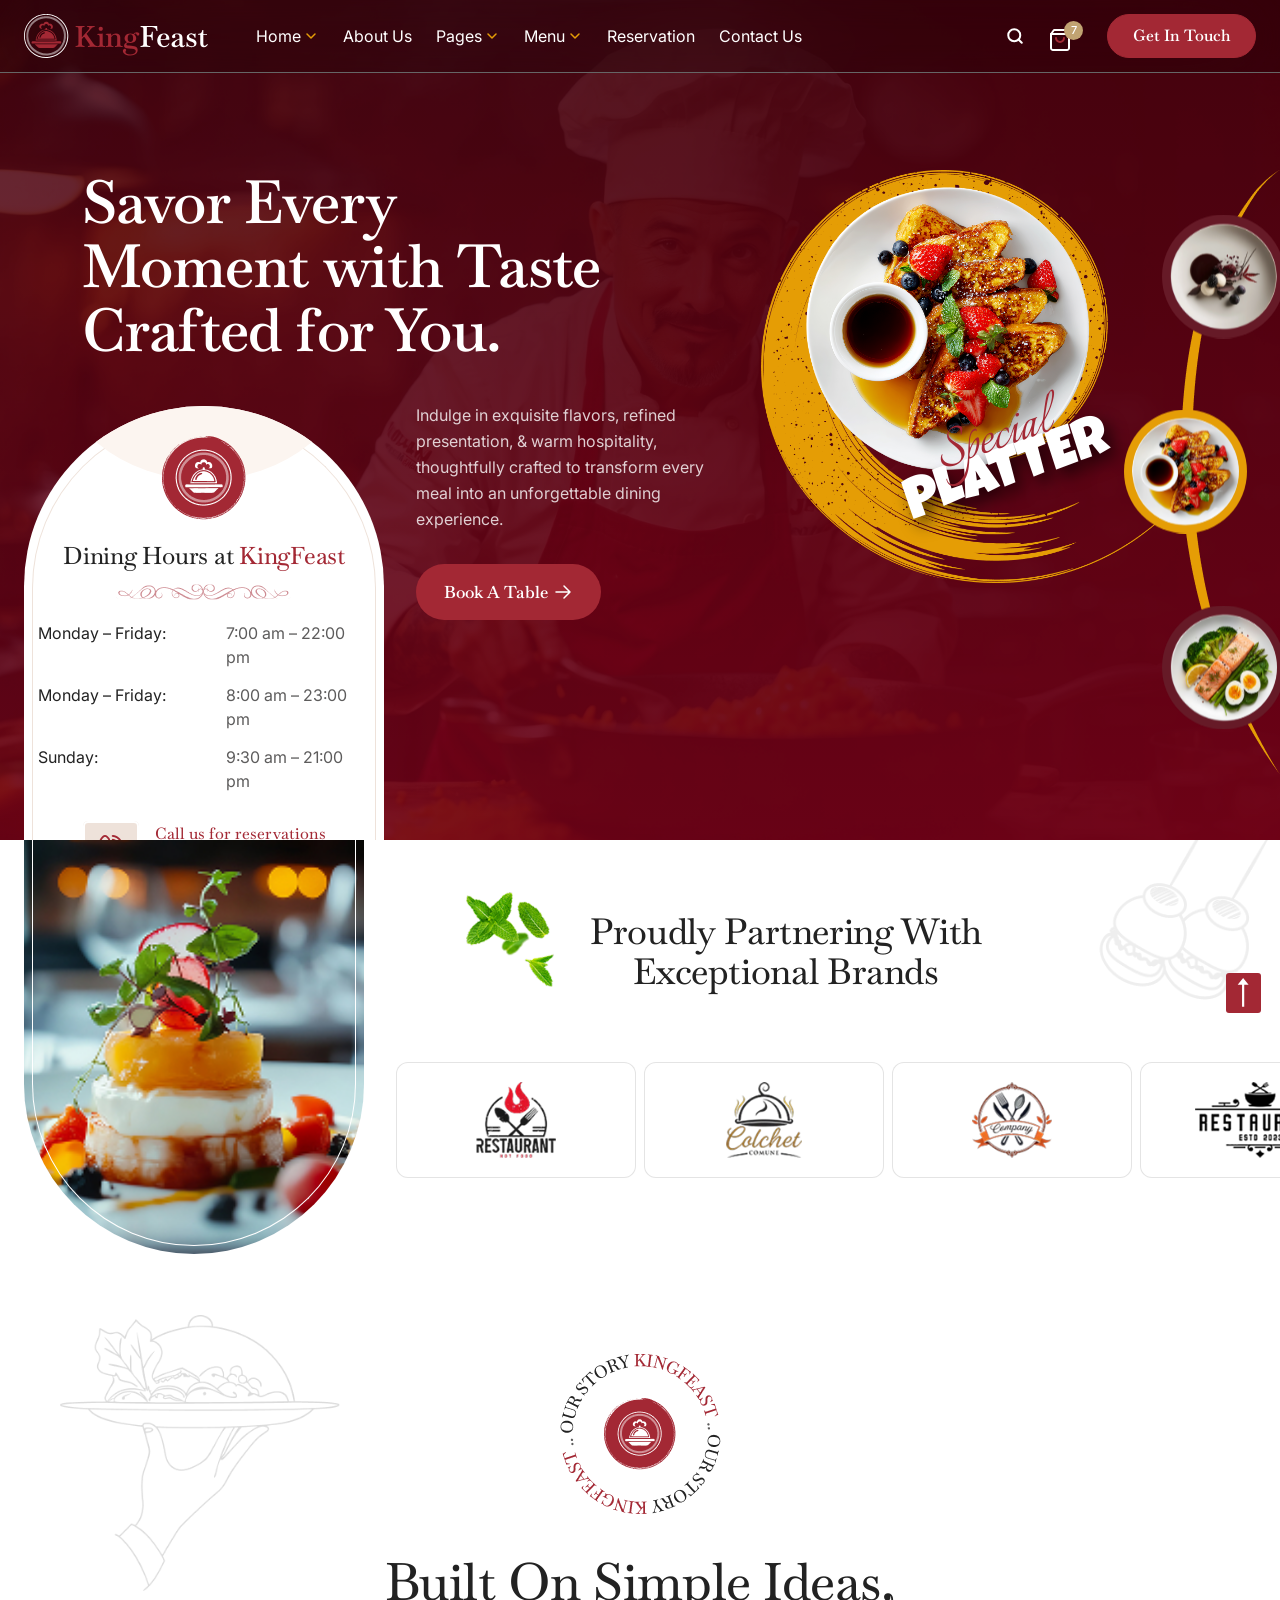
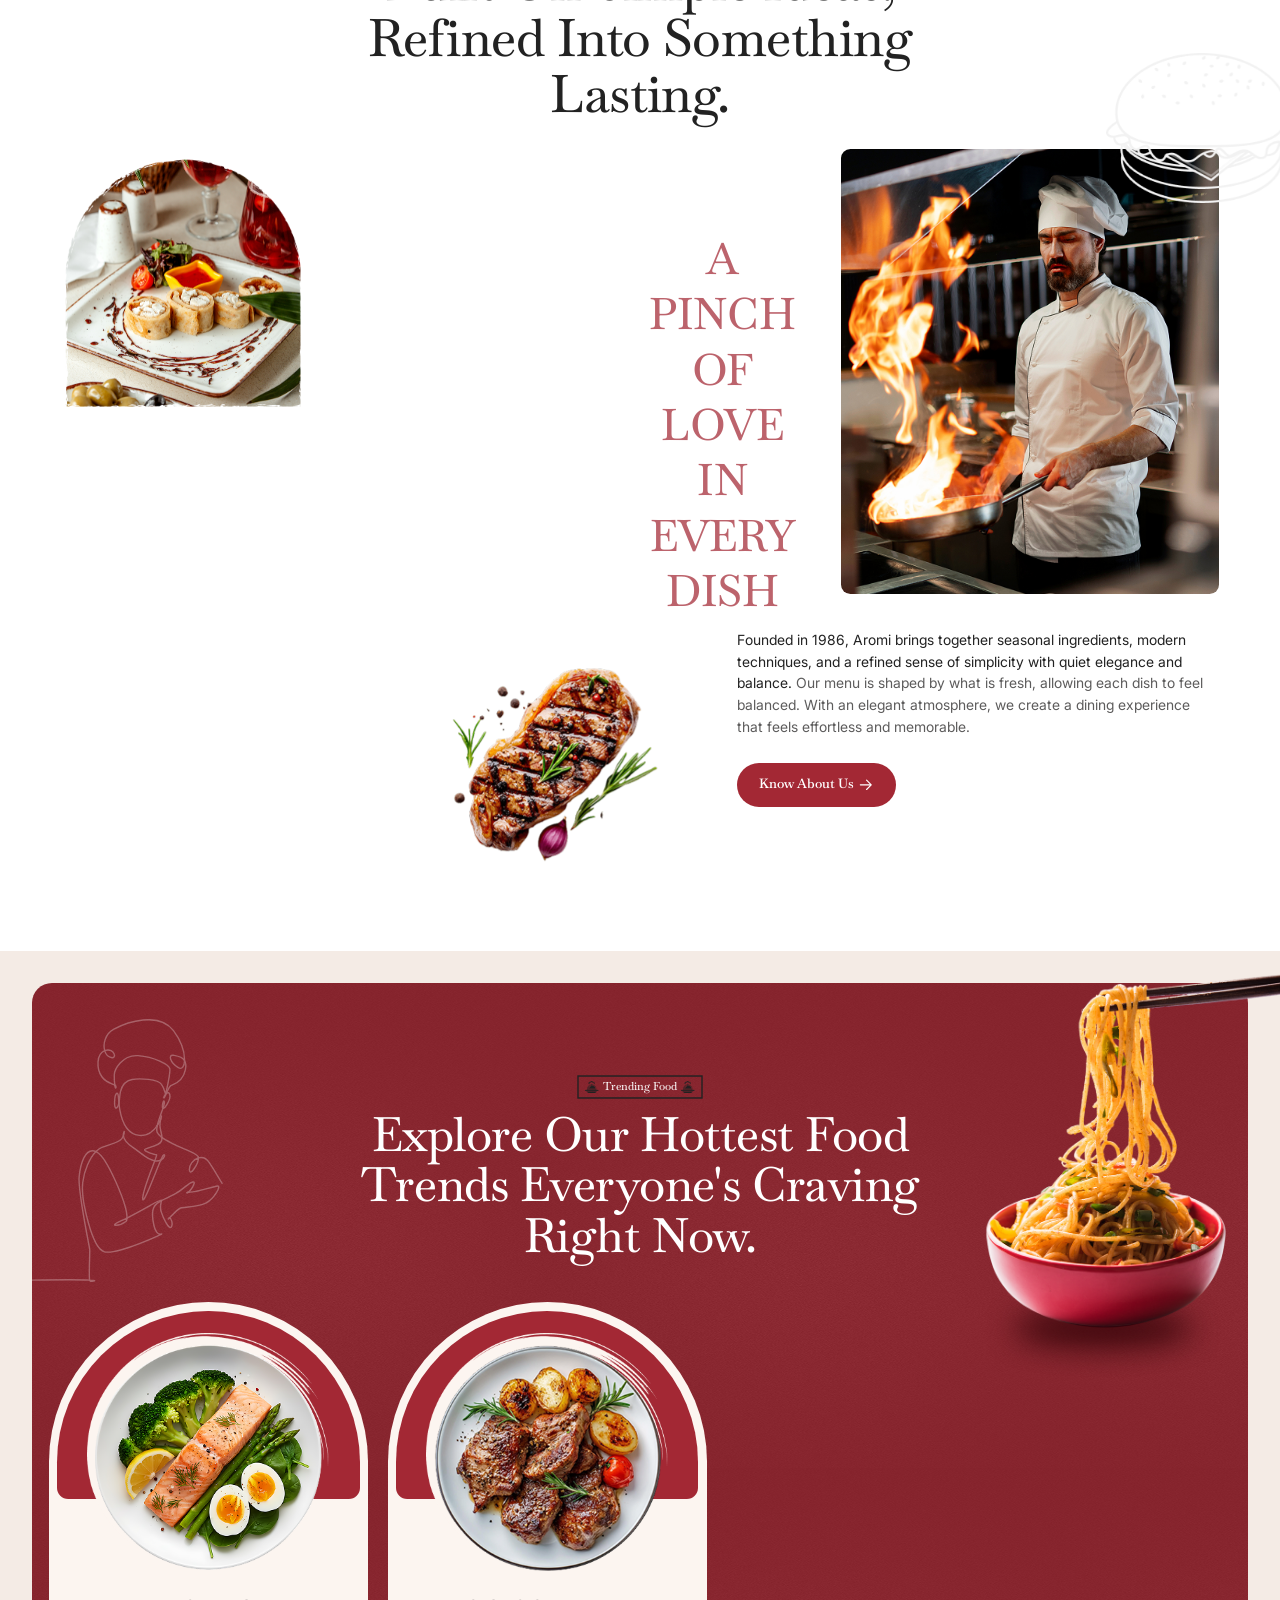
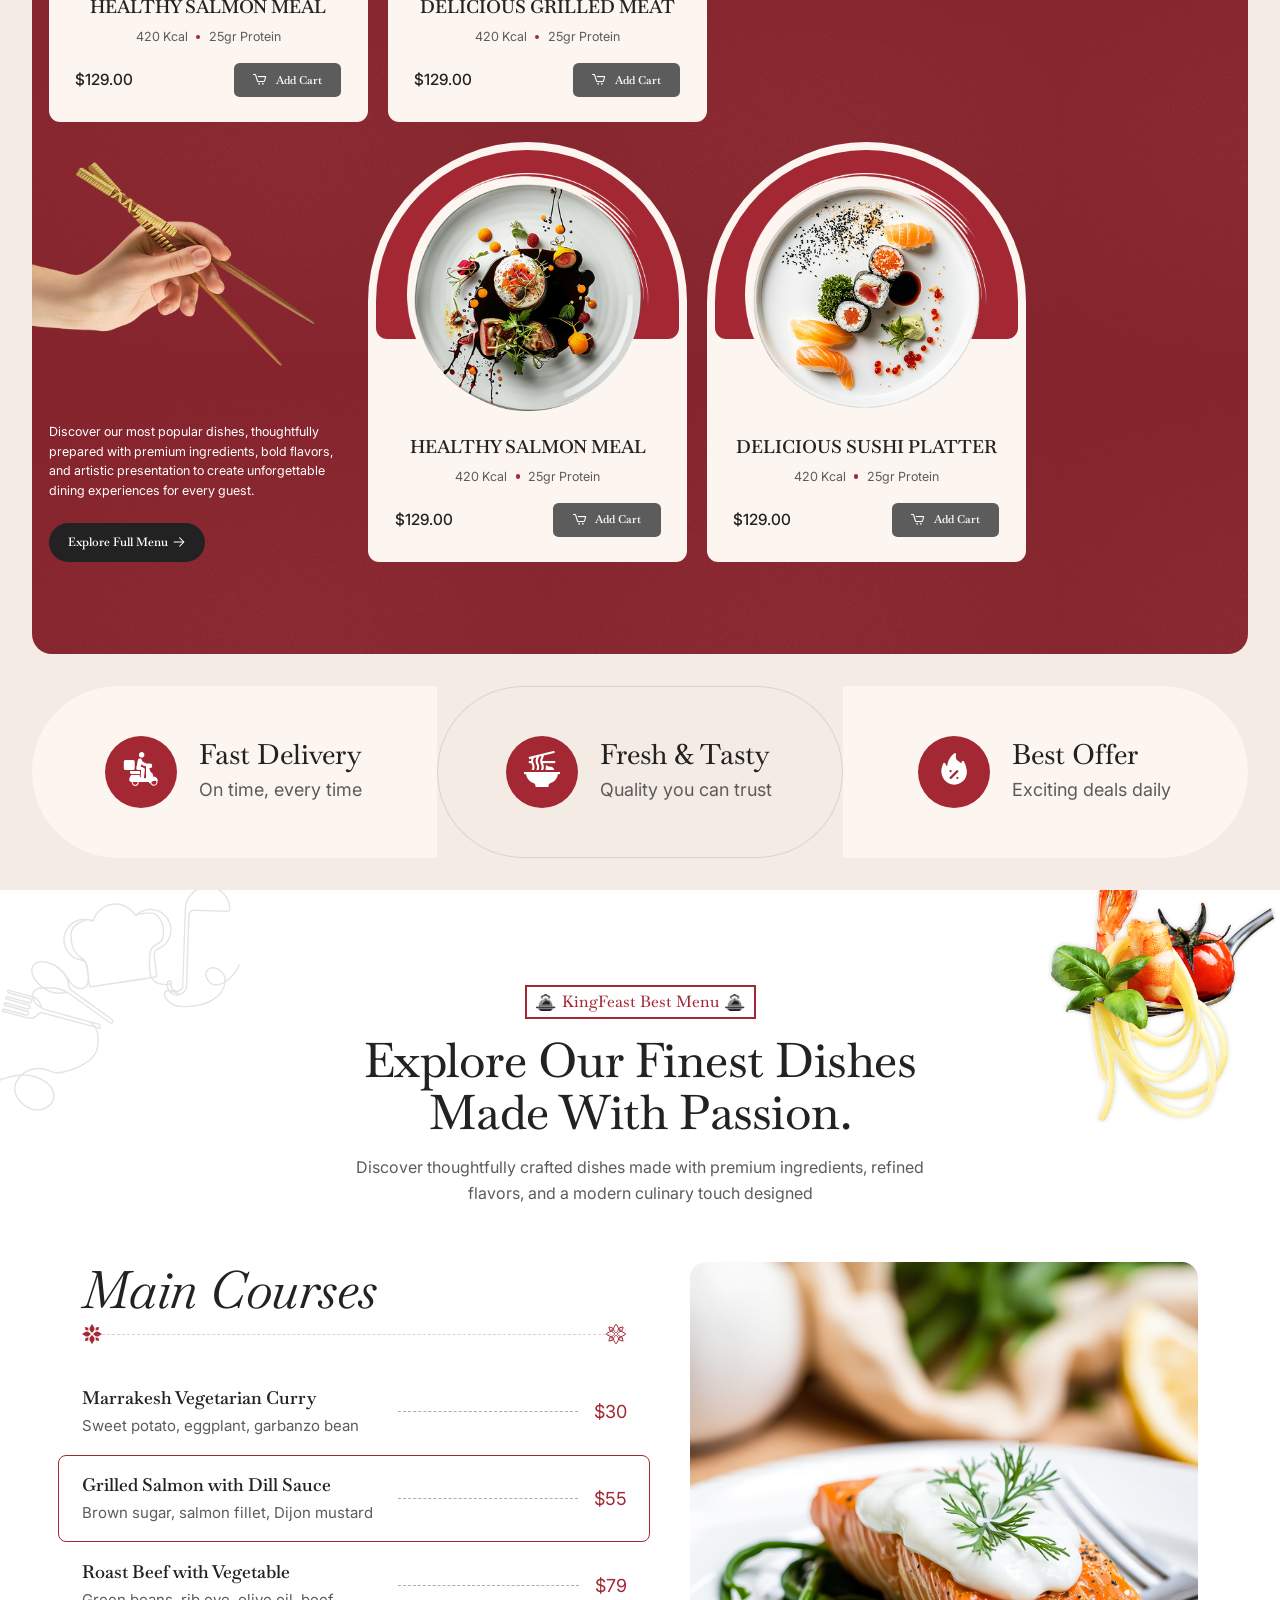
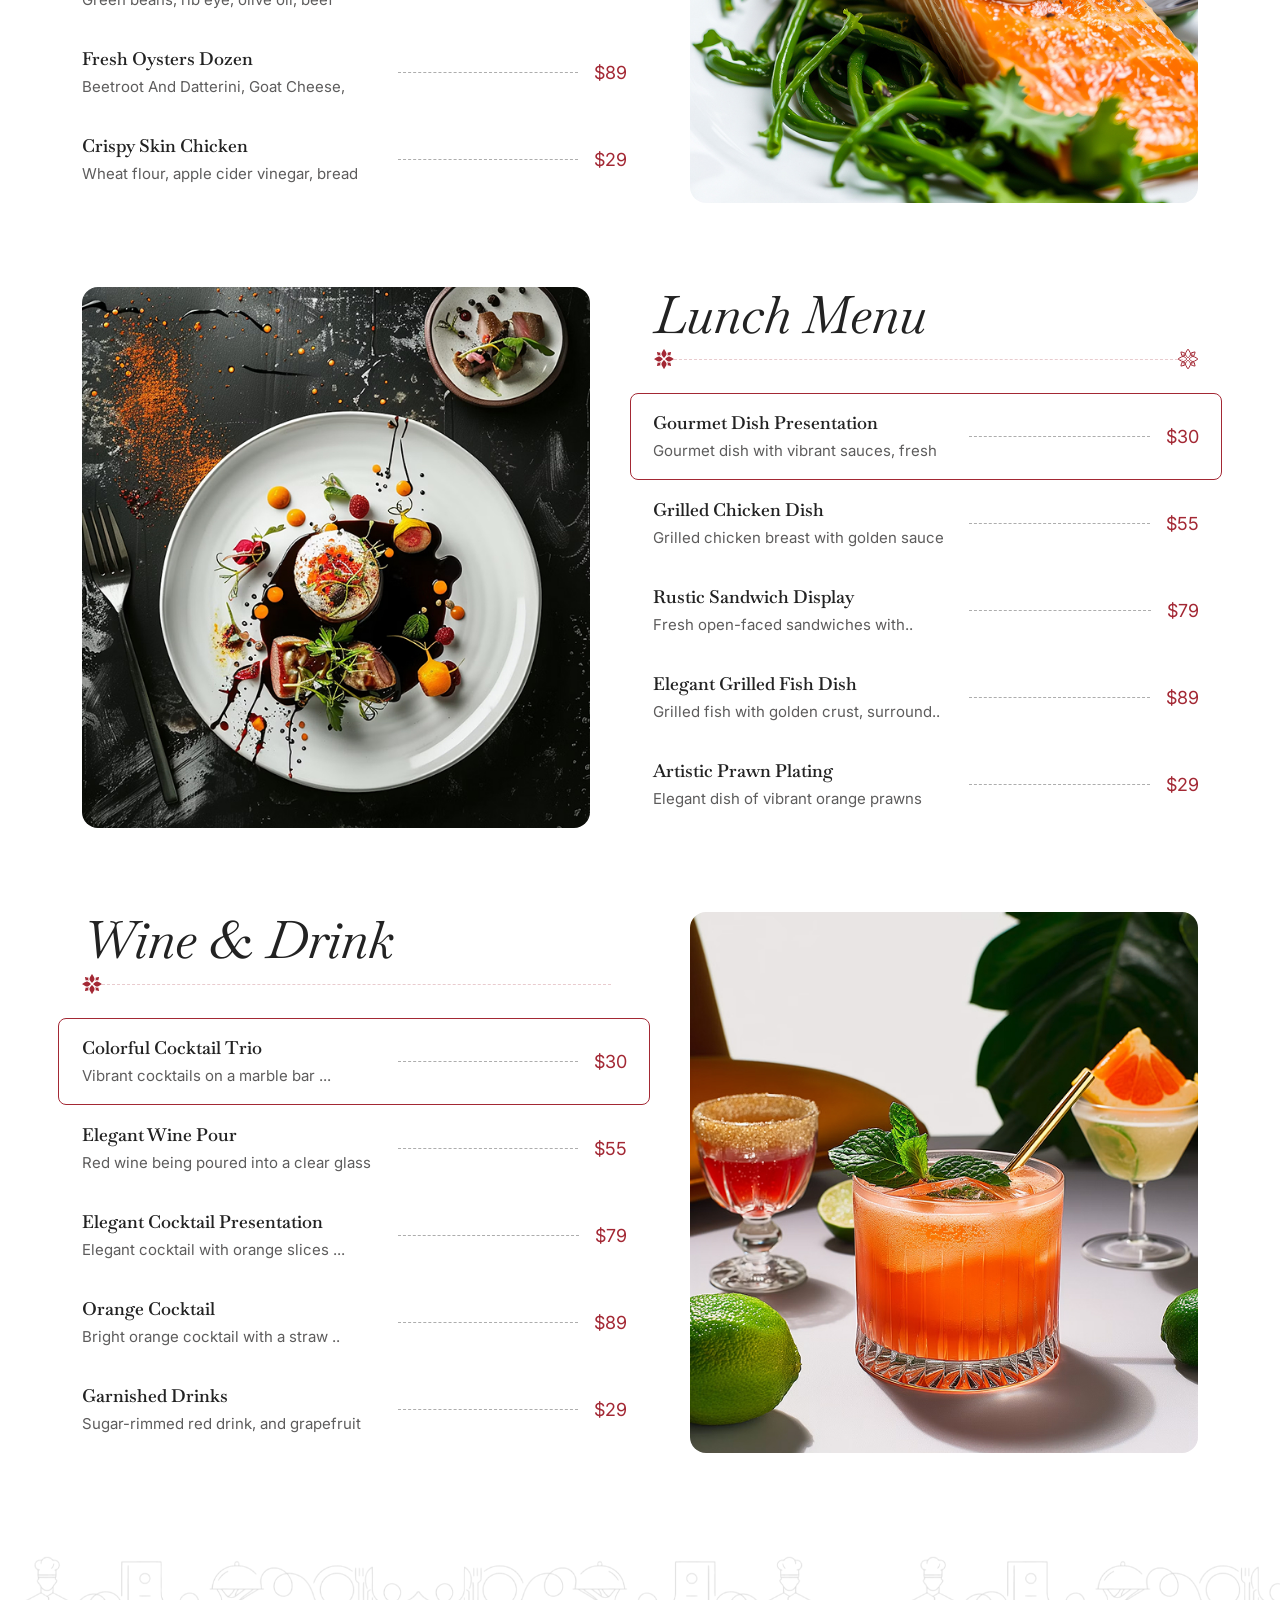
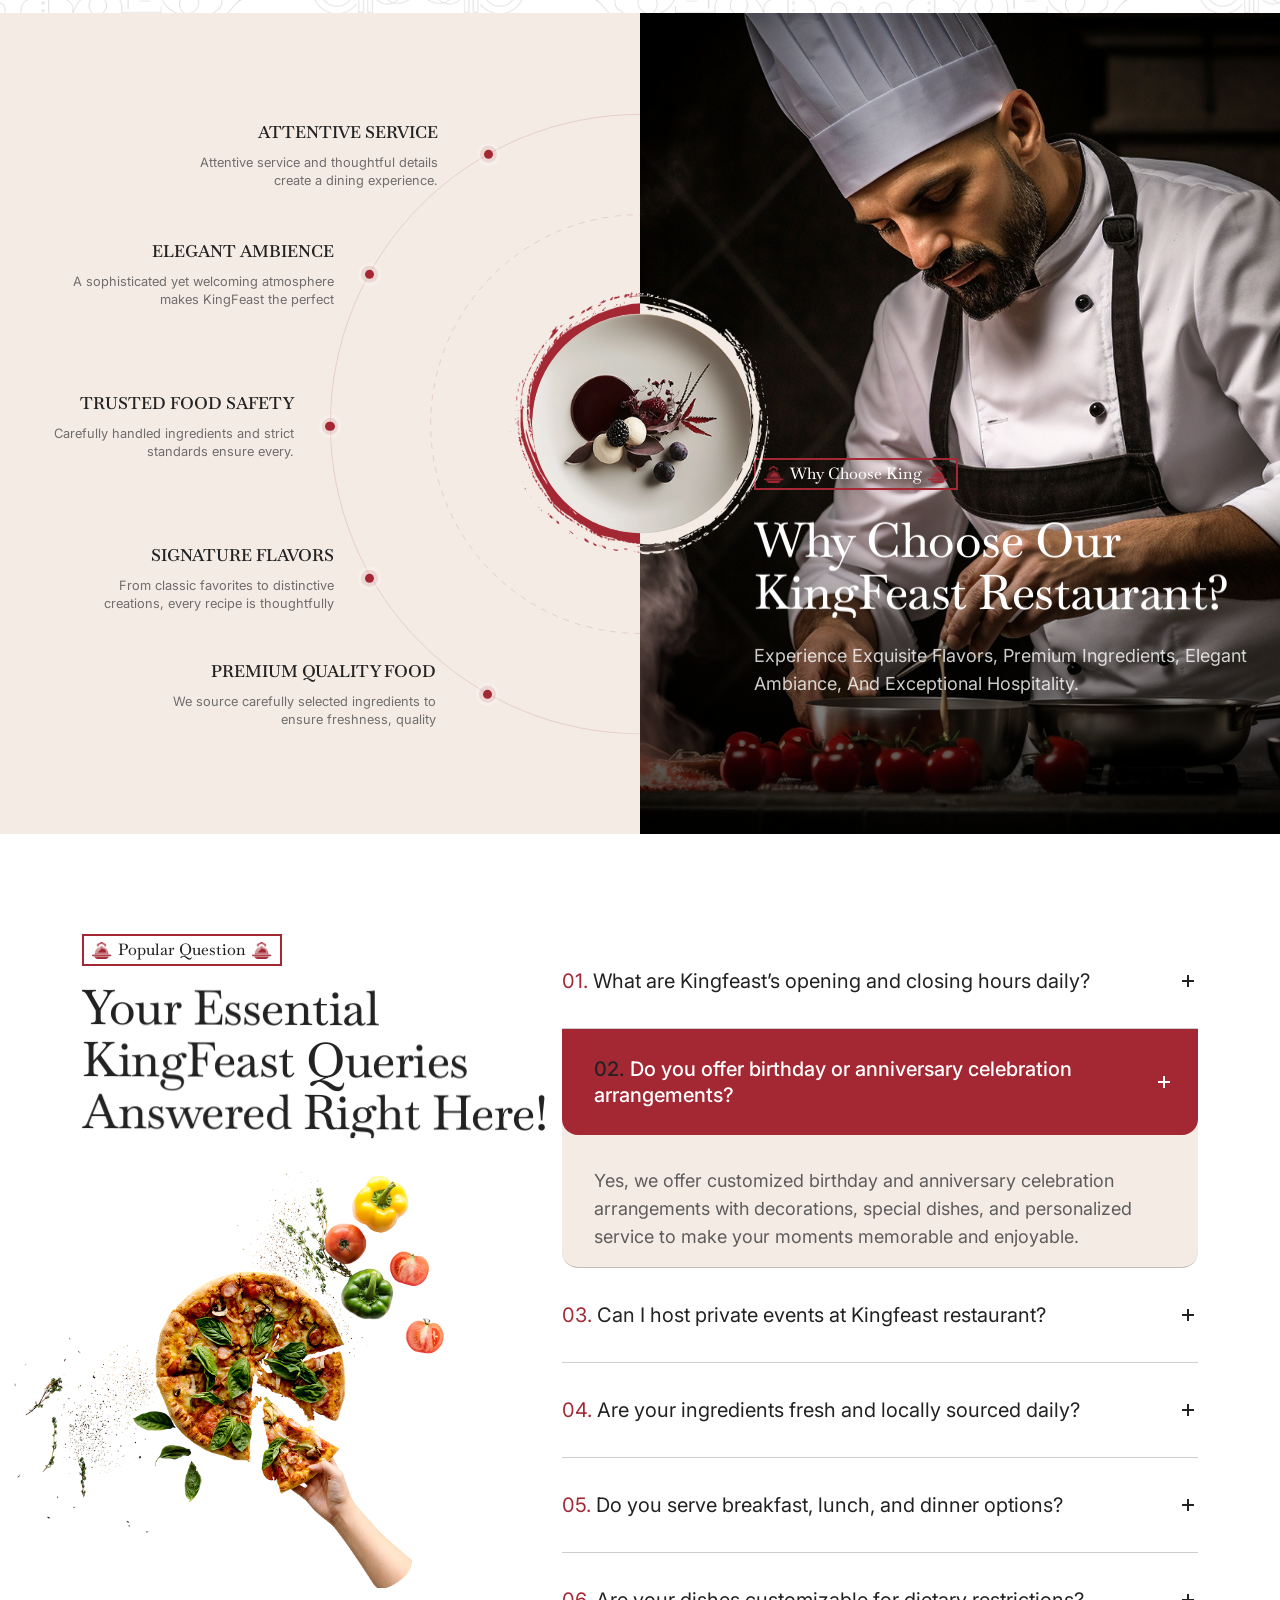
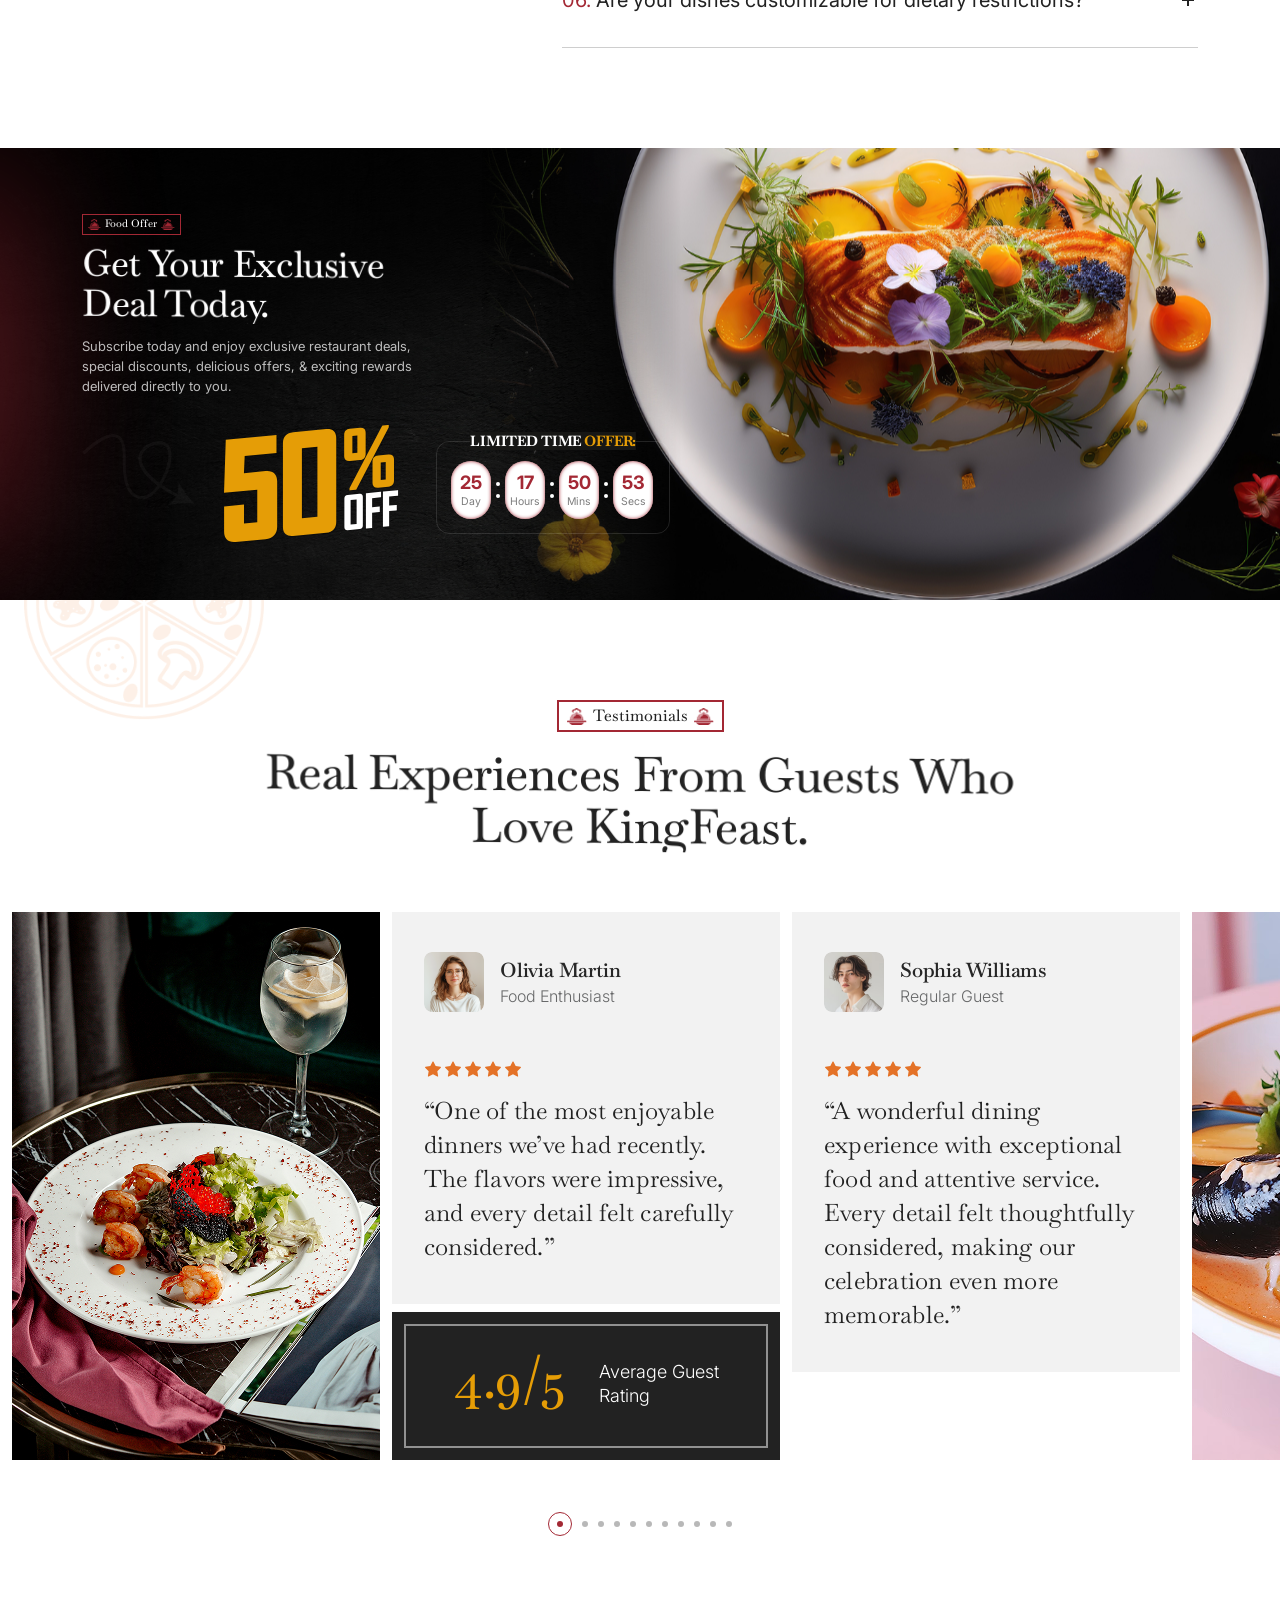
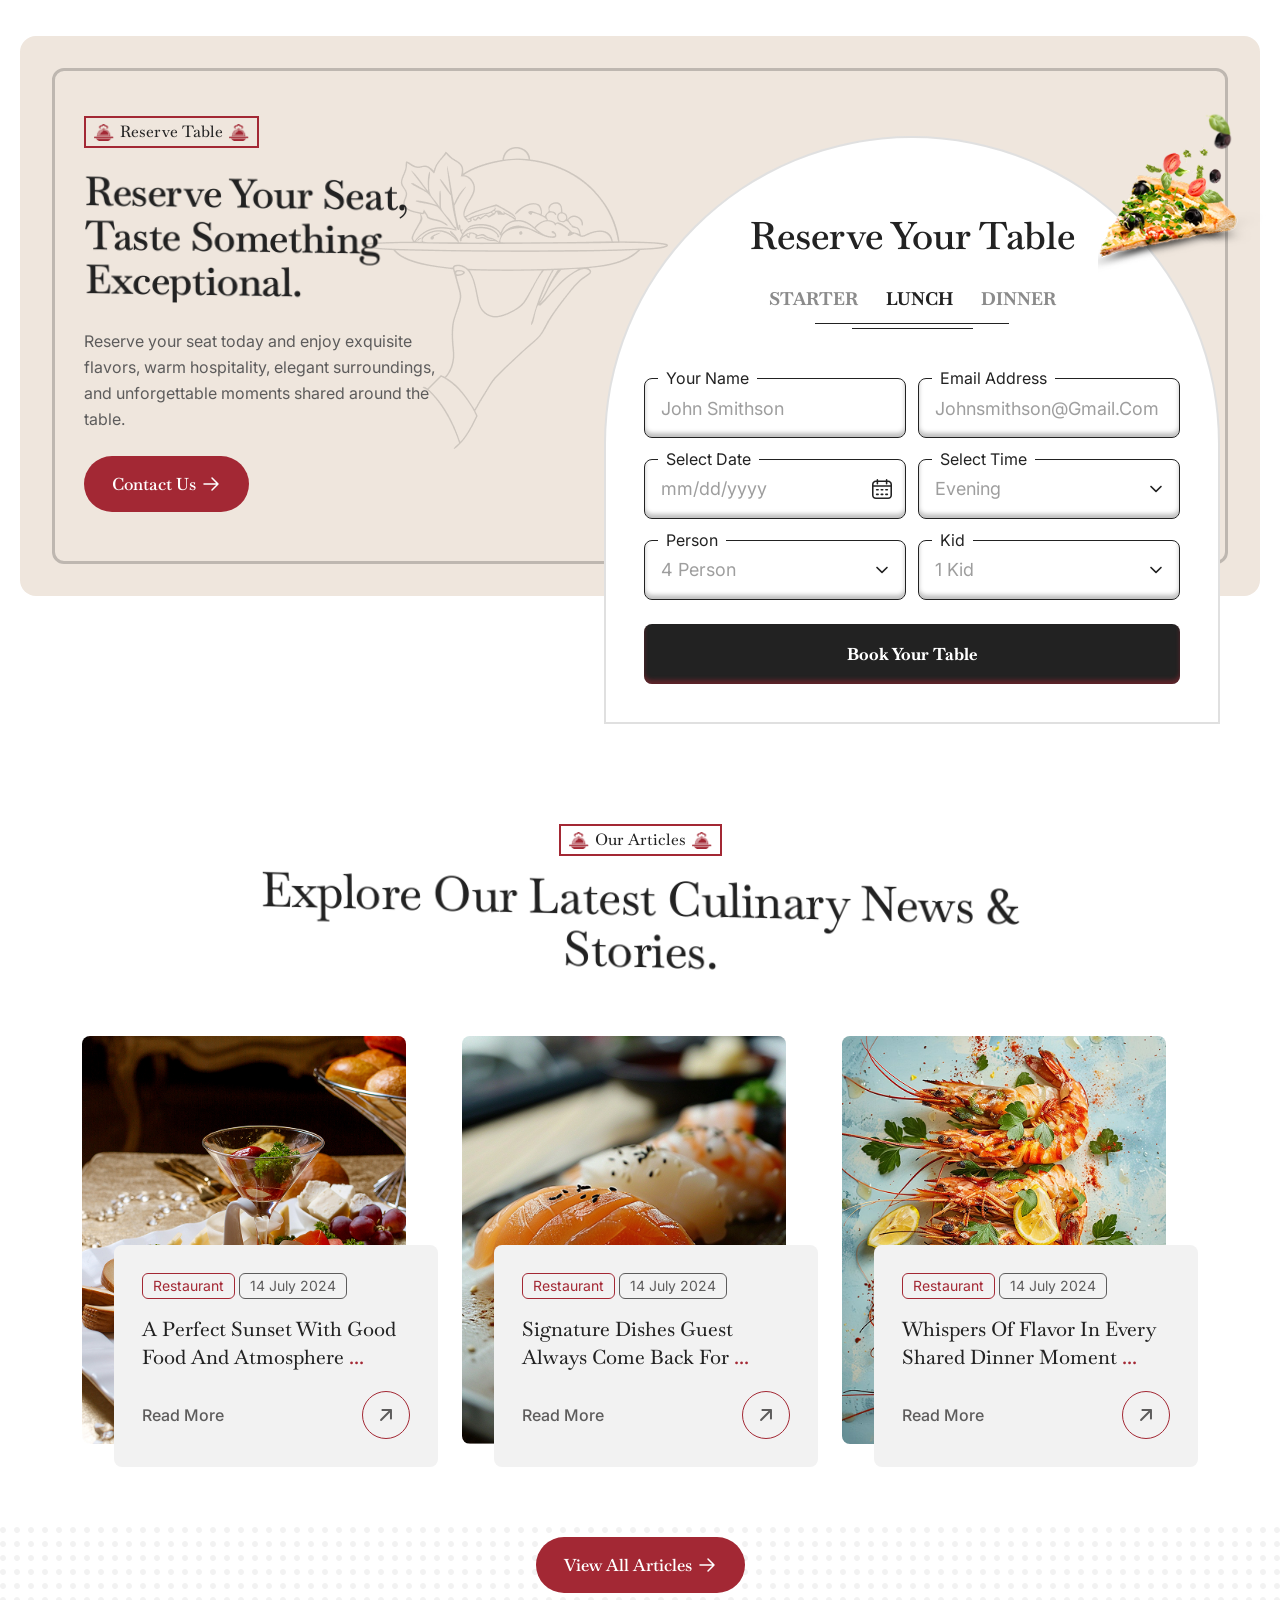
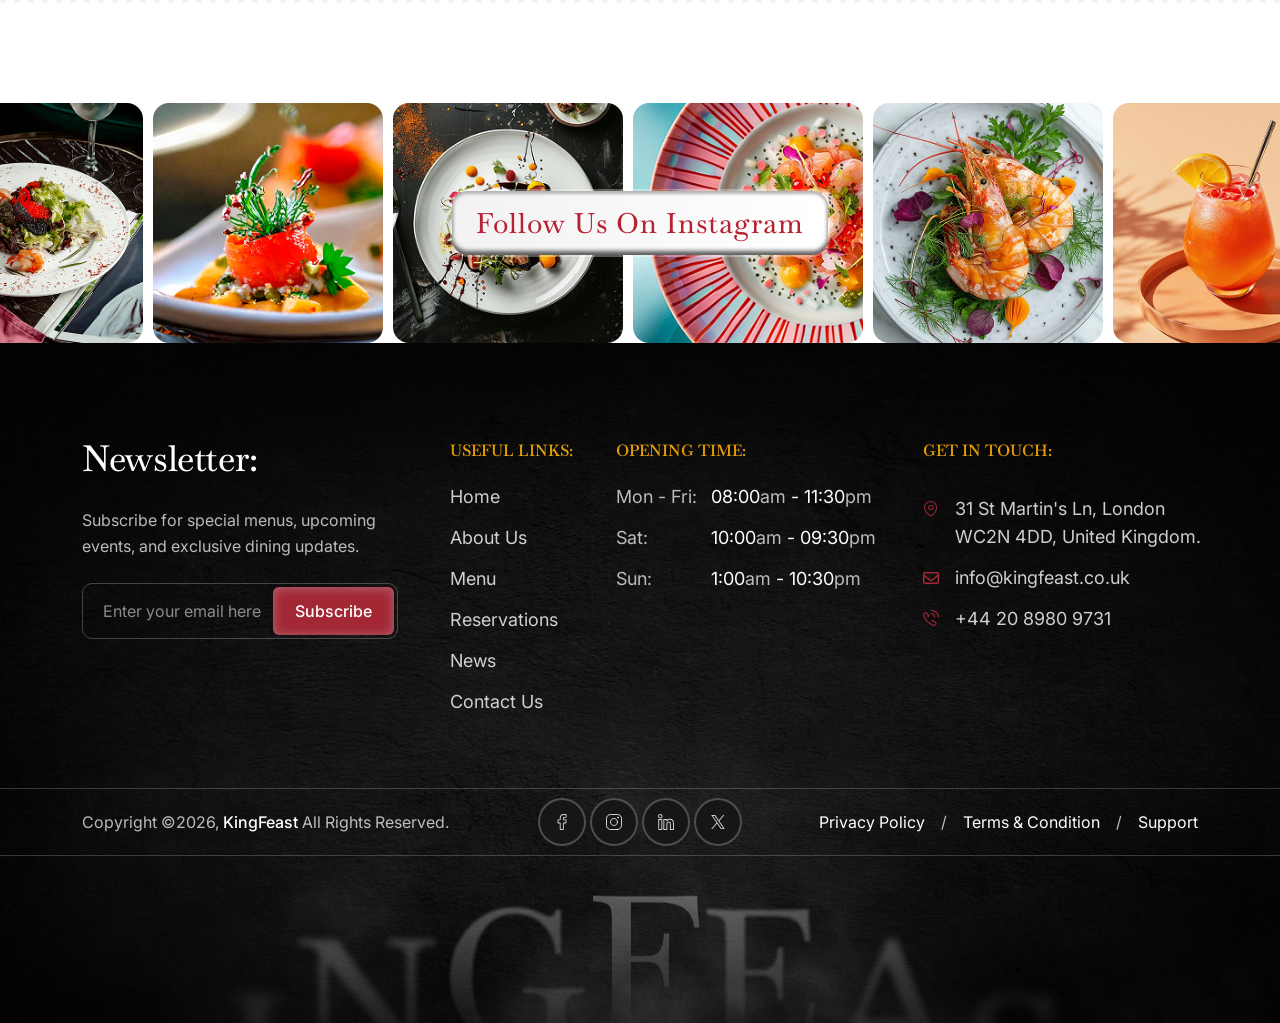
==== commit 93767dce: "home-2 done" ====
--- a/index-2.html
+++ b/index-2.html
@@ -1218,9 +1218,11 @@
                     </div>
                 </div>
 
-                <!-- the pizza (f2-img-1.png), under the title -->
-                <div class="kf-faqs-2-img wa-img-contain wow fadeInUp2">
-                    <img src="assets/img/faqs/f2-img-1.png" alt="">
+                <!-- the pizza (f2-img-1.png), under the title: the frame keeps its place, the picture in it grows from its lower right corner while it slides up (main.js, kfFaqs2ImgIn) -->
+                <div class="kf-faqs-2-img">
+                    <div class="kf-faqs-2-img-in wa-img-contain">
+                        <img src="assets/img/faqs/f2-img-1.png" alt="">
+                    </div>
                 </div>
 
             </section>
@@ -1288,9 +1290,11 @@
                     </div>
                 </div>
 
-                <!-- the fish dish (o2-bg-img.png) -->
-                <div class="kf-offers-2-img wa-img-cover wa-fix wow fadeInRight2">
-                    <img src="assets/img/offers/o2-bg-img.png" alt="">
+                <!-- the fish dish (o2-bg-img.png): the frame keeps its place, the picture in it is taller and slides with the scroll (main.js) -->
+                <div class="kf-offers-2-img wa-fix">
+                    <div class="kf-offers-2-img-in wa-img-cover wa-fix">
+                        <img src="assets/img/offers/o2-bg-img.png" alt="">
+                    </div>
                 </div>
 
             </section>
@@ -1307,8 +1311,11 @@
                 </svg>
 
                 <!-- bg-images: the pizza and the tomato line drawings -->
-                <div class="kf-testimonial-2-bg-img-1 wa-img-contain" data-kf-drift="40">
-                    <img src="assets/img/testimonial/t2-bg-img-1.png" alt="">
+                <!-- the pizza keeps turning: the frame takes the drift (main.js, data-kf-drift), the picture in it the turn -->
+                <div class="kf-testimonial-2-bg-img-1" data-kf-drift="40">
+                    <div class="kf-testimonial-2-bg-img-1-spin wa-img-contain">
+                        <img src="assets/img/testimonial/t2-bg-img-1.png" alt="">
+                    </div>
                 </div>
                 <div class="kf-testimonial-2-bg-img-2 wa-img-contain" data-kf-drift="40">
                     <img src="assets/img/testimonial/t2-bg-img-2.png" alt="">
@@ -1580,13 +1587,13 @@
                 <div class="kf-order-2-box">
 
                     <!-- bg-image: the waiter (bg-img-2.png) -->
-                    <div class="kf-order-2-bg-img-2 wa-img-contain">
+                    <div class="kf-order-2-bg-img-2 wa-img-contain wow fadeInLeft2" data-wow-delay=".3s">
                         <img src="assets/img/order/bg-img-2.png" alt="">
                     </div>
 
                     <!-- title -->
                     <div class="kf-order-2-sec-title">
-                        <div class="kf-subtitle-1 kf-order-2-subtitle">
+                        <div class="kf-subtitle-1 kf-order-2-subtitle wow fadeInUp2">
                             <div class="kf-subtitle-1-icon">
                                 <img src="assets/img/vector/subtitle-1-Icon-2.png" alt="">
                             </div>
@@ -1596,8 +1603,8 @@
                             </div>
                         </div>
                         <h2 class="kf-h-1 kf-order-2-title wa_text_effect">Reserve Your Seat, Taste Something Exceptional.</h2>
-                        <p class="kf-p-1 kf-order-2-disc wow fadeInUp2">Reserve your seat today and enjoy exquisite flavors, warm hospitality, elegant surroundings, and unforgettable moments shared around the table.</p>
-                        <a href="contact-us.html" class="kf-pr-btn-2 wow fadeInUp2">
+                        <p class="kf-p-1 kf-order-2-disc wow fadeInUp2" data-wow-delay=".2s">Reserve your seat today and enjoy exquisite flavors, warm hospitality, elegant surroundings, and unforgettable moments shared around the table.</p>
+                        <a href="contact-us.html" class="kf-pr-btn-2 wow fadeInUp2" data-wow-delay=".4s">
                             <span class="front">
                                 <span class="text">Contact Us</span>
                                 <svg width="20" height="20" viewBox="0 0 20 20" fill="none" aria-hidden="true"><path d="M3 10H17M17 10L11 4M17 10L11 16" stroke="currentColor" stroke-width="1.5" stroke-linecap="round" stroke-linejoin="round"/></svg>
@@ -1610,10 +1617,10 @@
                     </div>
 
                     <!-- form: the white arch -->
-                    <div class="kf-order-2-form wow fadeInRight2">
-
-                        <!-- bg-image: the pizza (bg-img.png), over the corner of the arch -->
-                        <div class="kf-order-2-bg-img-1 wa-img-contain">
+                    <div class="kf-order-2-form wow fadeInRight2" data-wow-delay=".2s">
+
+                        <!-- bg-image: the pizza (bg-img.png), over the corner of the arch, it spins in after the arch is there -->
+                        <div class="kf-order-2-bg-img-1 wa-img-contain wow rotateIn" data-wow-delay=".8s">
                             <img src="assets/img/order/bg-img.png" alt="">
                         </div>
 
@@ -1892,7 +1899,7 @@
 
                             <div class="kf-footer-2-links">
 
-                                <div class="kf-footer-2-col wow fadeInUp2" data-wow-delay=".1s">
+                                <div class="kf-footer-2-col " >
                                     <h5 class="kf-h-1 title">Useful Links:</h5>
                                     <ul class="wa-ul kf-footer-2-list">
                                         <li><a href="index-2.html">Home</a></li>
@@ -1904,7 +1911,7 @@
                                     </ul>
                                 </div>
 
-                                <div class="kf-footer-2-col is-time wow fadeInUp2" data-wow-delay=".2s">
+                                <div class="kf-footer-2-col is-time " >
                                     <h5 class="kf-h-1 title">Opening Time:</h5>
                                     <ul class="wa-ul kf-footer-2-list">
                                         <li>
@@ -1922,7 +1929,7 @@
                                     </ul>
                                 </div>
 
-                                <div class="kf-footer-2-col is-contact wow fadeInUp2" data-wow-delay=".3s">
+                                <div class="kf-footer-2-col is-contact " >
                                     <h5 class="kf-h-1 title">Get In Touch:</h5>
                                     <ul class="wa-ul kf-footer-2-list">
                                         <li class="is-address">
--- a/assets/css/main.css
+++ b/assets/css/main.css
@@ -9273,7 +9273,7 @@
 }
 .kf-choose-2-rings.is-ani.is-in {
   clip-path: inset(0 0 0 0);
-  transition: clip-path 1.8s linear 1.3s;
+  transition: clip-path 1.3s linear 0.8s;
 }
 @media only screen and (min-width: 992px) and (max-width: 1199px), only screen and (min-width: 768px) and (max-width: 991px), only screen and (min-width: 576px) and (max-width: 767px), (max-width: 767px) {
   .kf-choose-2-list {
@@ -9301,28 +9301,28 @@
   --y: 186px;
   --r: 184px;
   --gap: 52px;
-  --d: 1.42s;
+  --d: .89s;
 }
 .kf-choose-2-item:nth-child(2) {
   --y: 343px;
   --r: 341px;
-  --d: 1.77s;
+  --d: 1.14s;
 }
 .kf-choose-2-item:nth-child(3) {
   --y: 543px;
   --r: 393px;
-  --d: 2.21s;
+  --d: 1.46s;
 }
 .kf-choose-2-item:nth-child(4) {
   --y: 743px;
   --r: 341px;
-  --d: 2.65s;
+  --d: 1.77s;
 }
 .kf-choose-2-item:nth-child(5) {
   --y: 896px;
   --r: 186px;
   --gap: 52px;
-  --d: 2.98s;
+  --d: 2.02s;
 }
 @media only screen and (min-width: 992px) and (max-width: 1199px), only screen and (min-width: 768px) and (max-width: 991px), only screen and (min-width: 576px) and (max-width: 767px), (max-width: 767px) {
   .kf-choose-2-item {
@@ -9614,7 +9614,7 @@
 .kf-choose-2-plate-img.is-ani.is-in {
   opacity: 1;
   scale: 1;
-  transition: opacity 0.8s ease 1s, scale 1.1s cubic-bezier(0.18, 0.82, 0.41, 1) 1s;
+  transition: opacity 0.7s ease 0.6s, scale 1s cubic-bezier(0.18, 0.82, 0.41, 1) 0.6s;
 }
 
 /*
@@ -9749,6 +9749,20 @@
   .kf-faqs-2-img {
     width: 340px;
   }
+}
+.kf-faqs-2-img-in {
+  width: 100%;
+  height: 100%;
+  transform-origin: 100% 100%;
+}
+.kf-faqs-2-img-in.is-ani {
+  scale: 0;
+  translate: 0 80px;
+}
+.kf-faqs-2-img-in.is-ani.is-in {
+  scale: 1;
+  translate: 0 0;
+  transition: scale 1.1s cubic-bezier(0.18, 0.82, 0.41, 1), translate 1.1s cubic-bezier(0.18, 0.82, 0.41, 1);
 }
 .kf-faqs-2-accordion .accordion-item {
   border: 0;
@@ -9892,8 +9906,7 @@
 }
 .kf-offers-2-bg {
   position: absolute;
-  inset: -20% 0;
-  will-change: transform;
+  inset: 0;
   background-position: left top;
   background-size: cover;
   background-repeat: no-repeat;
@@ -10172,6 +10185,11 @@
     height: 320px;
   }
 }
+.kf-offers-2-img-in {
+  position: absolute;
+  inset: -15% 0;
+  will-change: transform;
+}
 
 /*
     kf-offers-2-end
@@ -10479,6 +10497,9 @@
     right: -10px;
     width: 100px;
   }
+}
+.kf-order-2-bg-img-1 img {
+  animation: kf-float-1 5s ease-in-out 0s infinite alternate;
 }
 .kf-order-2-form-title {
   margin: 0 0 40px;
@@ -11147,6 +11168,9 @@
     margin-bottom: 8px;
   }
 }
+.kf-clients-2-bg-1 img {
+  animation: kf-float-1 5s ease-in-out 0s infinite alternate;
+}
 .kf-clients-2-title {
   position: absolute;
   top: 69px;
@@ -11882,6 +11906,16 @@
     display: none;
   }
 }
+.kf-testimonial-2-bg-img-1-spin {
+  width: 100%;
+  height: 100%;
+  animation: wa-rotated 30s linear infinite;
+}
+@media (prefers-reduced-motion: reduce) {
+  .kf-testimonial-2-bg-img-1-spin {
+    animation: none;
+  }
+}
 .kf-testimonial-2-bg-img-2 {
   position: absolute;
   top: 234px;
@@ -11906,6 +11940,9 @@
   .kf-testimonial-2-bg-img-2 {
     display: none;
   }
+}
+.kf-testimonial-2-bg-img-2 img {
+  animation: kf-float-1 5s ease-in-out 0s infinite alternate;
 }
 .kf-testimonial-2-sec-title {
   position: relative;
@@ -13050,6 +13087,9 @@
   .kf-blog-2-bg-img-1 {
     display: none;
   }
+}
+.kf-blog-2-bg-img-1 img {
+  animation: kf-float-1 5s ease-in-out 0s infinite alternate;
 }
 .kf-blog-2-bg-img-2 {
   position: absolute;
